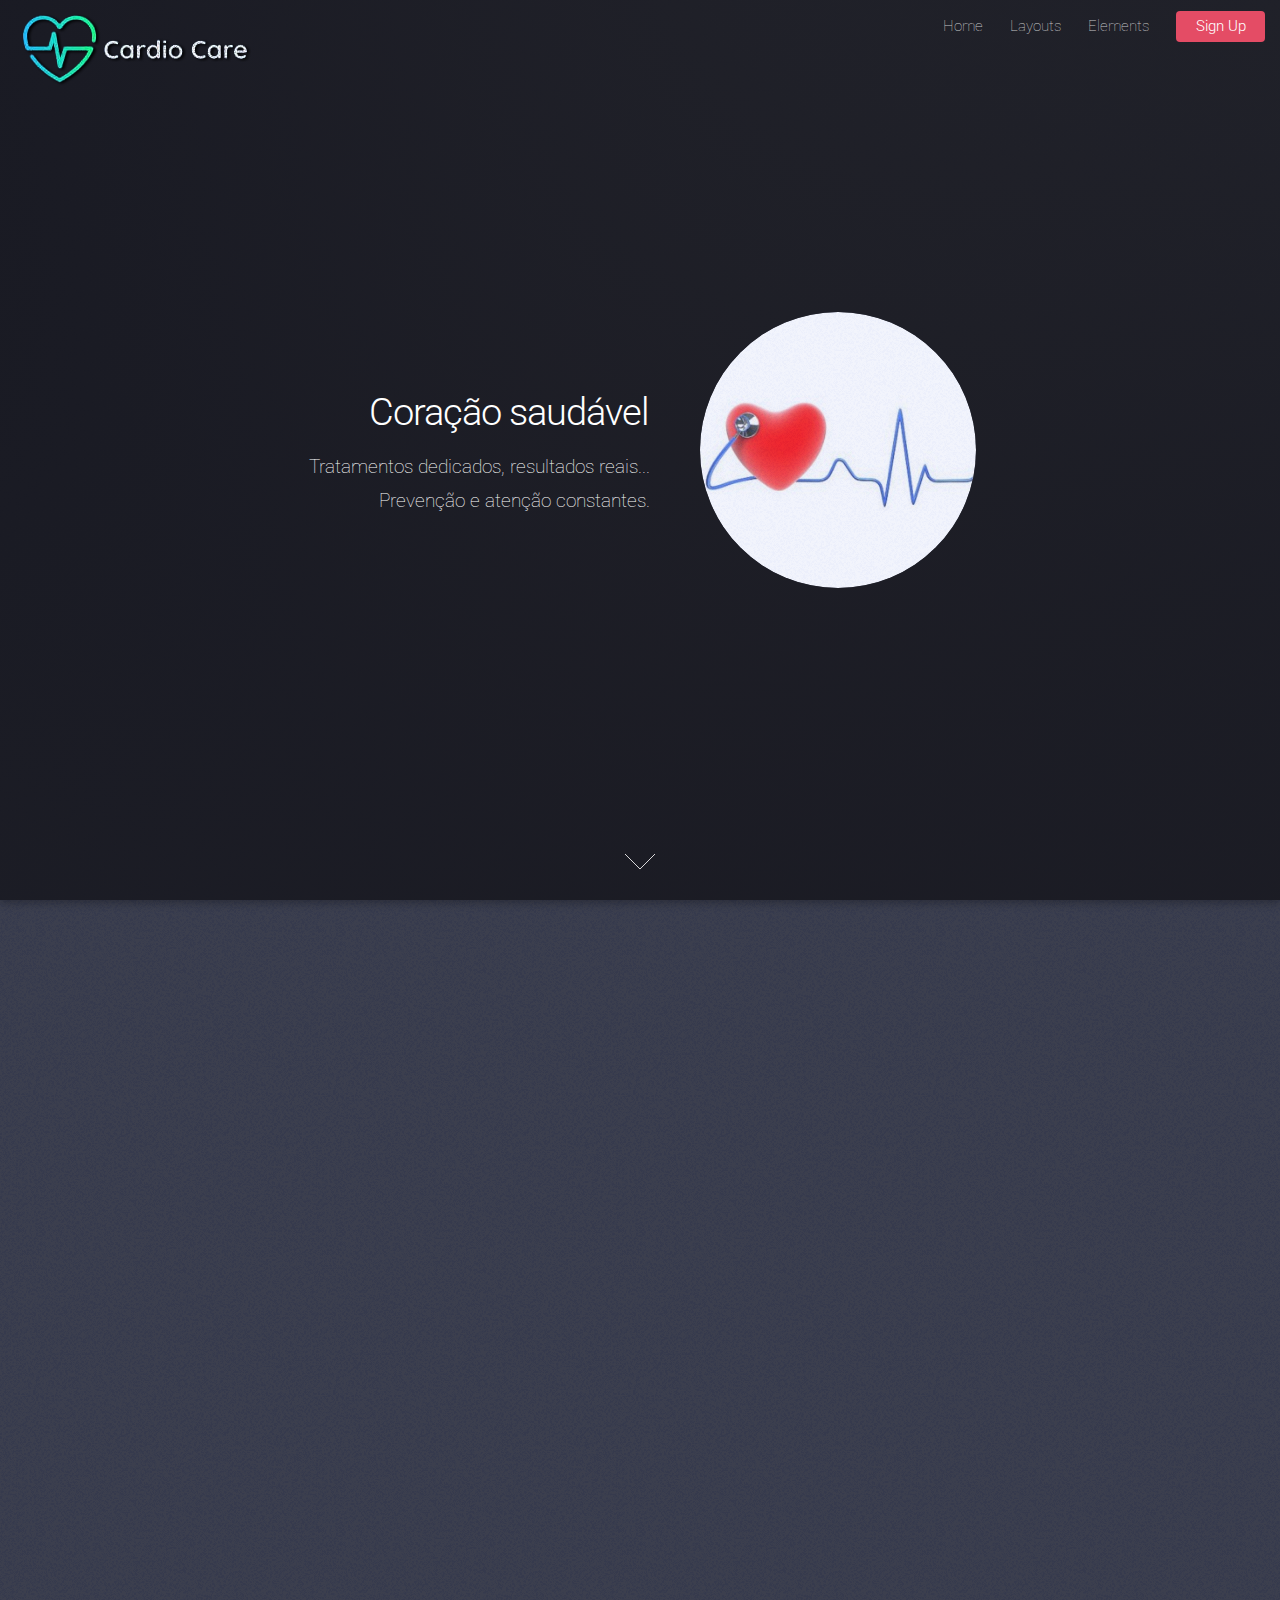
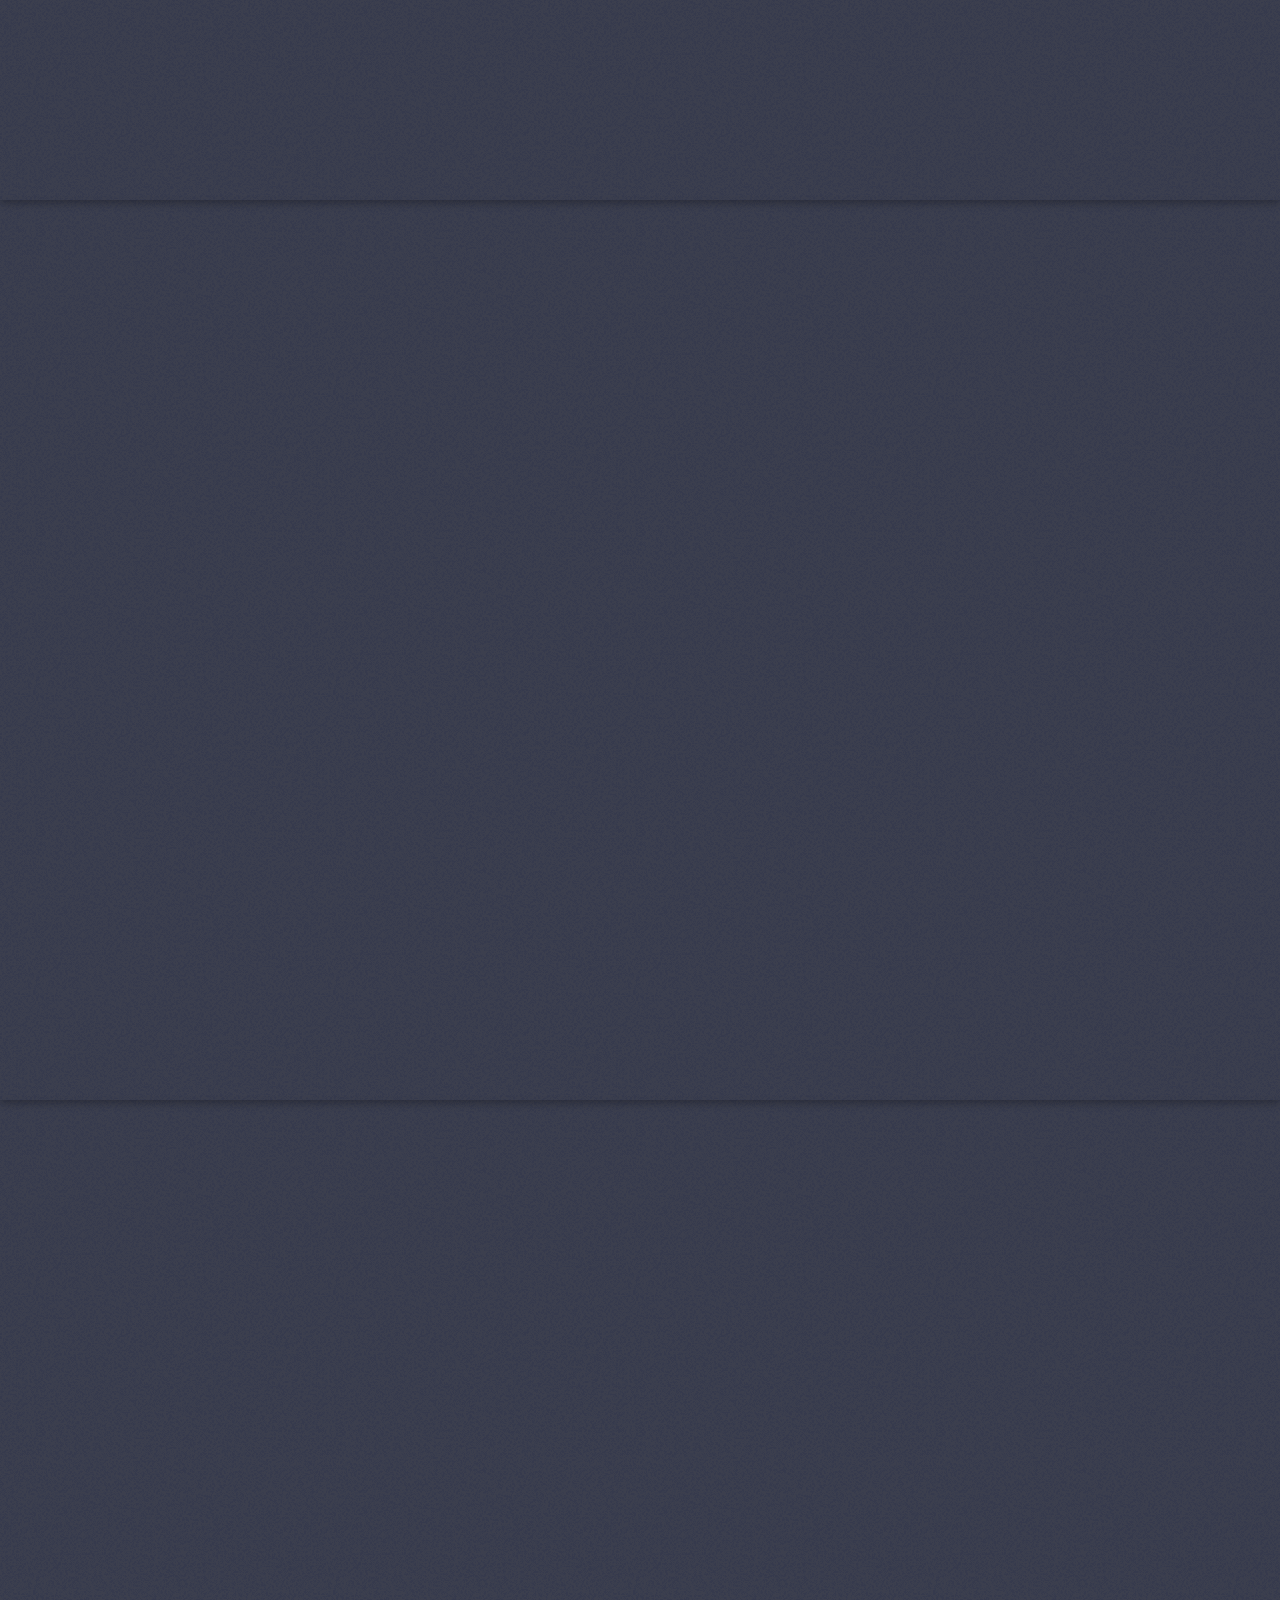
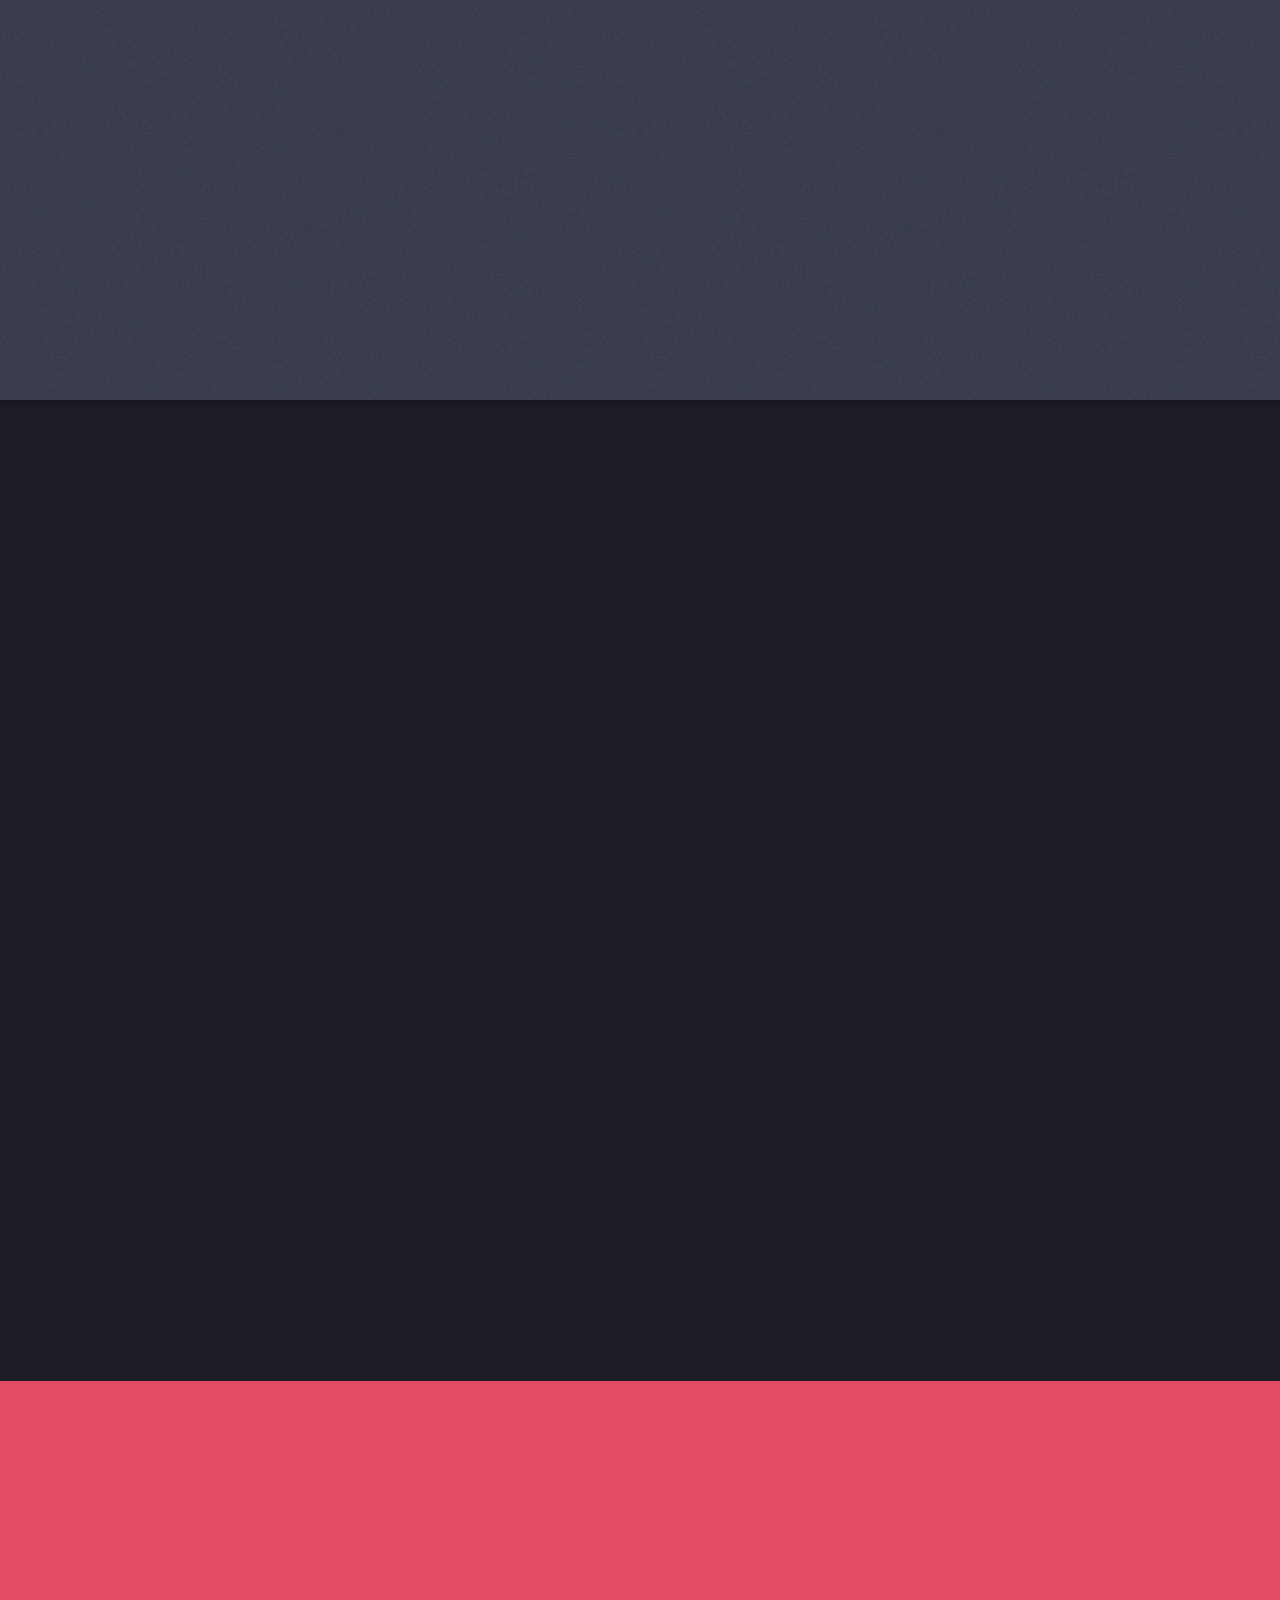
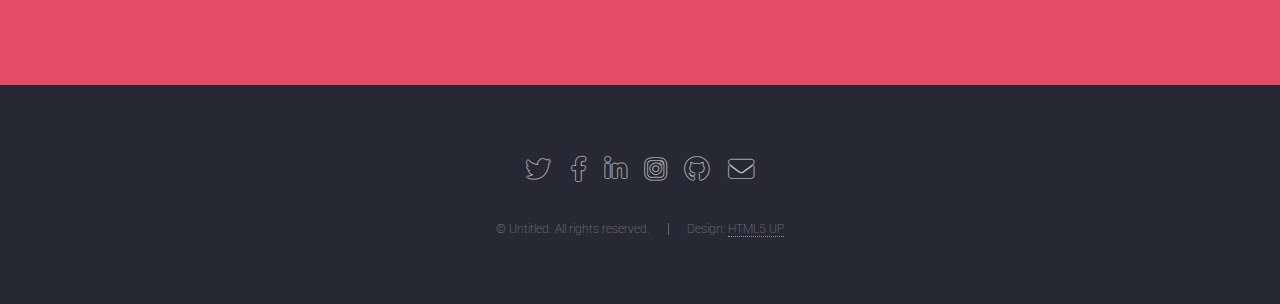
==== pipoca/index.html @ 7efbe239 "Added information to the website" ====
<!DOCTYPE HTML>
<!--
	Landed by HTML5 UP
	html5up.net | @ajlkn
	Free for personal and commercial use under the CCA 3.0 license (html5up.net/license)
-->
<html>
	<head>
		<title>Landed by HTML5 UP</title>
		<meta charset="utf-8" />
		<meta name="viewport" content="width=device-width, initial-scale=1, user-scalable=no" />
		<link rel="stylesheet" href="assets/css/main.css" />
		<noscript><link rel="stylesheet" href="assets/css/noscript.css" /></noscript>
	</head>
	<body class="is-preload landing">
		<div id="page-wrapper">

			<!-- Header -->
				<header id="header">
					<h1>
						<a href="index.html">
							<img class="logo-img" src="./images/logo_cardio_care_2-removebg-preview.png" alt="logo">
						</a>
					</h1>
					
					<nav id="nav">
						<ul>
							<li><a href="index.html">Home</a></li>
							<li>
								<a href="#">Layouts</a>
								<ul>
									<li><a href="left-sidebar.html">Left Sidebar</a></li>
									<li><a href="right-sidebar.html">Right Sidebar</a></li>
									<li><a href="no-sidebar.html">No Sidebar</a></li>
									<li>
										<a href="#">Submenu</a>
										<ul>
											<li><a href="#">Option 1</a></li>
											<li><a href="#">Option 2</a></li>
											<li><a href="#">Option 3</a></li>
											<li><a href="#">Option 4</a></li>
										</ul>
									</li>
								</ul>
							</li>
							<li><a href="elements.html">Elements</a></li>
							<li><a href="#" class="button primary">Sign Up</a></li>
						</ul>
					</nav>
				</header>

			<!-- Banner -->
				<section id="banner">
					<div class="content">
						<header>
							<h2>Coração saudável</h2>
							<p>Tratamentos dedicados, resultados reais...<br />
								Prevenção e atenção constantes.</p>
						</header>
						<span class="image"><img src="images/coracao.jpg" alt="coração" /></span>
					</div>
					<a href="#one" class="goto-next scrolly">Next</a>
				</section>

			<!-- One -->
				<section id="one" class="spotlight style1 bottom">
					<span class="image fit main"><img src="images/medicina.jpg" alt="medicina"/></span>
					<div class="content">
						<div class="container">
							<div class="row">
								<div class="col-4 col-12-medium">
									<header>
										<h2>Doenças cardiovasculares</h2>
										<!-- <p>Nascetur eu nibh vestibulum amet gravida nascetur praesent</p> -->
									</header>
								</div>
								<div class="col-4 col-12-medium">
									<p>As doenças cardiovasculares podem afetar o coração e os vasos sanguíneos, sendo responsáveis por 1/3 de todos os óbitos do mundo. Além do grande número de mortes na população, elas também são responsáveis pelas morbidades, ou seja, as consequências que afetam os portadores das doenças, como:</p>
								</div>
								<div class="col-4 col-12-medium">
									<p>Doença coronariana: doenças dos vasos sanguíneos que irrigam o coração (artérias coronárias), determinando, por exemplo, o infarto, que é a obstrução de um desses vasos.
									Doenças cerebrovasculares: doenças dos vasos sanguíneos que irrigam o cérebro e que podem determinar os “AVCs”, ou seja, os acidentes vasculares cerebrais.
									</p>
								</div>
							</div>
						</div>
					</div>
					<a href="#two" class="goto-next scrolly">Next</a>
				</section>

			<!-- Two -->
				<section id="two" class="spotlight style2 right">
					<span class="image fit main"><img src="images/cuidados-medicos.jpg" alt="" /></span>
					<div class="content">
						<header>
							<h2>fatores de risco</h2>
							<p>Os fatores de risco cardiovasculares são aqueles que aumentam a probabilidade da ocorrência da doença, em determinado período de tempo, como :</p>
						</header>
						<p>Idade acima 70 anos;
							Hipertensão arterial;
							Colesterol elevado;
							Tabagismo;
							Diabetes;
							Sedentarismo;
							Obesidade;
							História familiar de doença cardíaca;
							Fatores psicossociais.
							</p>
						<ul class="actions">
							<li><a href="#" class="button">Learn More</a></li>
						</ul>
					</div>
					<a href="#three" class="goto-next scrolly">Next</a>
				</section>

			<!-- Three -->
				<section id="three" class="spotlight style3 left">
					<span class="image fit main bottom"><img src="images/equilibrio.jpg" alt="" /></span>
					<div class="content">
						<header>
							<h2>Prevenção</h2>
							<p>Mudanças de estilo de vida e aderência a bons hábitos</p>
						</header>
						<p>Alimentação saudáve e estilo de vida ativo, segundo a Organização Mundial de Saúde, recomenda-se de 150 a 300 minutos de atividades de moderada intensidade por semana  ou 75 minutos de atividades de alta intensidade por semana, como caminhadas aceleradas, corrida, natação, musculação entre outros.</p>
						<ul class="actions">
							<li><a href="#" class="button">Learn More</a></li>
						</ul>
					</div>
					<a href="#four" class="goto-next scrolly">Next</a>
				</section>

			<!-- Four -->
				<section id="four" class="wrapper style1 special fade-up">
					<div class="container">
						<header class="major">
							<h2>5 Doenças cardíacas que mais afetam o Brasil</h2>
							<p>No dia 29 de setembro é celebrado o Dia Mundial do Coração, data criada para lembrar a sociedade sobre a importância do cuidado com a saúde do coração. </p>
						</header>
						<div class="box alt">
							<div class="row gtr-uniform">
								<section class="col-4 col-6-medium col-12-xsmall">
									<span class="icon solid alt major fa-chart-area"></span>
									<h3>Ipsum sed commodo</h3>
									<p>Feugiat accumsan lorem eu ac lorem amet accumsan donec. Blandit orci porttitor.</p>
								</section>
								<section class="col-4 col-6-medium col-12-xsmall">
									<span class="icon solid alt major fa-comment"></span>
									<h3>Eleifend lorem ornare</h3>
									<p>Feugiat accumsan lorem eu ac lorem amet accumsan donec. Blandit orci porttitor.</p>
								</section>
								<section class="col-4 col-6-medium col-12-xsmall">
									<span class="icon solid alt major fa-flask"></span>
									<h3>Cubilia cep lobortis</h3>
									<p>Feugiat accumsan lorem eu ac lorem amet accumsan donec. Blandit orci porttitor.</p>
								</section>
								<section class="col-4 col-6-medium col-12-xsmall">
									<span class="icon solid alt major fa-paper-plane"></span>
									<h3>Non semper interdum</h3>
									<p>Feugiat accumsan lorem eu ac lorem amet accumsan donec. Blandit orci porttitor.</p>
								</section>
								<section class="col-4 col-6-medium col-12-xsmall">
									<span class="icon solid alt major fa-file"></span>
									<h3>Odio laoreet accumsan</h3>
									<p>Feugiat accumsan lorem eu ac lorem amet accumsan donec. Blandit orci porttitor.</p>
								</section>
								<section class="col-4 col-6-medium col-12-xsmall">
									<span class="icon solid alt major fa-lock"></span>
									<h3>Massa arcu accumsan</h3>
									<p>Feugiat accumsan lorem eu ac lorem amet accumsan donec. Blandit orci porttitor.</p>
								</section>
							</div>
						</div>
						<footer class="major">
							<ul class="actions special">
								<li><a href="#" class="button">Magna sed feugiat</a></li>
							</ul>
						</footer>
					</div>
				</section>

			<!-- Five -->
				<section id="five" class="wrapper style2 special fade">
					<div class="container">
						<header>
							<h2>Magna faucibus lorem diam</h2>
							<p>Ante metus praesent faucibus ante integer id accumsan eleifend</p>
						</header>
						<form method="post" action="#" class="cta">
							<div class="row gtr-uniform gtr-50">
								<div class="col-8 col-12-xsmall"><input type="email" name="email" id="email" placeholder="Your Email Address" /></div>
								<div class="col-4 col-12-xsmall"><input type="submit" value="Get Started" class="fit primary" /></div>
							</div>
						</form>
					</div>
				</section>

			<!-- Footer -->
				<footer id="footer">
					<ul class="icons">
						<li><a href="#" class="icon brands alt fa-twitter"><span class="label">Twitter</span></a></li>
						<li><a href="#" class="icon brands alt fa-facebook-f"><span class="label">Facebook</span></a></li>
						<li><a href="#" class="icon brands alt fa-linkedin-in"><span class="label">LinkedIn</span></a></li>
						<li><a href="#" class="icon brands alt fa-instagram"><span class="label">Instagram</span></a></li>
						<li><a href="#" class="icon brands alt fa-github"><span class="label">GitHub</span></a></li>
						<li><a href="#" class="icon solid alt fa-envelope"><span class="label">Email</span></a></li>
					</ul>
					<ul class="copyright">
						<li>&copy; Untitled. All rights reserved.</li><li>Design: <a href="http://html5up.net">HTML5 UP</a></li>
					</ul>
				</footer>

		</div>

		<!-- Scripts -->
			<script src="assets/js/jquery.min.js"></script>
			<script src="assets/js/jquery.scrolly.min.js"></script>
			<script src="assets/js/jquery.dropotron.min.js"></script>
			<script src="assets/js/jquery.scrollex.min.js"></script>
			<script src="assets/js/browser.min.js"></script>
			<script src="assets/js/breakpoints.min.js"></script>
			<script src="assets/js/util.js"></script>
			<script src="assets/js/main.js"></script>

	</body>
</html>
---- pipoca/assets/css/main.css ----
@import url("fontawesome-all.min.css");
@import url("https://fonts.googleapis.com/css?family=Roboto:100,300,100italic,300italic");

/*
	Landed by HTML5 UP
	html5up.net | @ajlkn
	Free for personal and commercial use under the CCA 3.0 license (html5up.net/license)
*/

html, body, div, span, applet, object,
iframe, h1, h2, h3, h4, h5, h6, p, blockquote,
pre, a, abbr, acronym, address, big, cite,
code, del, dfn, em, img, ins, kbd, q, s, samp,
small, strike, strong, sub, sup, tt, var, b,
u, i, center, dl, dt, dd, ol, ul, li, fieldset,
form, label, legend, table, caption, tbody,
tfoot, thead, tr, th, td, article, aside,
canvas, details, embed, figure, figcaption,
footer, header, hgroup, menu, nav, output, ruby,
section, summary, time, mark, audio, video {
	margin: 0;
	padding: 0;
	border: 0;
	font-size: 100%;
	font: inherit;
	vertical-align: baseline;}

article, aside, details, figcaption, figure,
footer, header, hgroup, menu, nav, section {
	display: block;}

body {
	line-height: 1;
}

ol, ul {
	list-style: none;
}

blockquote, q {
	quotes: none;
}

	blockquote:before, blockquote:after, q:before, q:after {
		content: '';
		content: none;
	}

table {
	border-collapse: collapse;
	border-spacing: 0;
}

body {
	-webkit-text-size-adjust: none;
}

mark {
	background-color: transparent;
	color: inherit;
}

input::-moz-focus-inner {
	border: 0;
	padding: 0;
}

input, select, textarea {
	-moz-appearance: none;
	-webkit-appearance: none;
	-ms-appearance: none;
	appearance: none;
}

/* Basic */

	html {
		box-sizing: border-box;
	}

	*, *:before, *:after {
		box-sizing: inherit;
	}

	html, body {
		background: #1c1d26;
	}

	body.is-preload *, body.is-preload *:before, body.is-preload *:after {
		-moz-animation: none !important;
		-webkit-animation: none !important;
		-ms-animation: none !important;
		animation: none !important;
		-moz-transition: none !important;
		-webkit-transition: none !important;
		-ms-transition: none !important;
		transition: none !important;
	}

	body, input, select, textarea {
		color: rgba(255, 255, 255, 0.75);
		font-family: "Roboto", Helvetica, sans-serif;
		font-size: 15pt;
		font-weight: 100;
		line-height: 1.75em;
	}

	a {
		-moz-transition: border-color 0.2s ease-in-out, color 0.2s ease-in-out;
		-webkit-transition: border-color 0.2s ease-in-out, color 0.2s ease-in-out;
		-ms-transition: border-color 0.2s ease-in-out, color 0.2s ease-in-out;
		transition: border-color 0.2s ease-in-out, color 0.2s ease-in-out;
		border-bottom: dotted 1px;
		color: #e44c65;
		text-decoration: none;
	}

		a:hover {
			color: #e44c65 !important;
			border-bottom-color: transparent;
		}

	strong, b {
		color: #ffffff;
		font-weight: 300;
	}

	em, i {
		font-style: italic;
	}

	p {
		margin: 0 0 2em 0;
	}

	h1, h2, h3, h4, h5, h6 {
		color: #ffffff;
		font-weight: 300;
		line-height: 1em;
		margin: 0 0 1em 0;
	}

		h1 a, h2 a, h3 a, h4 a, h5 a, h6 a {
			color: inherit;
			border: 0;
		}

	h2 {
		font-size: 2em;
		line-height: 1.5em;
		letter-spacing: -0.025em;
	}

	h3 {
		font-size: 1.35em;
		line-height: 1.5em;
	}

	h4 {
		font-size: 1.1em;
		line-height: 1.5em;
	}

	h5 {
		font-size: 0.9em;
		line-height: 1.5em;
	}

	h6 {
		font-size: 0.7em;
		line-height: 1.5em;
	}

	sub {
		font-size: 0.8em;
		position: relative;
		top: 0.5em;
	}

	sup {
		font-size: 0.8em;
		position: relative;
		top: -0.5em;
	}

	hr {
		border: 0;
		border-bottom: solid 1px rgba(255, 255, 255, 0.3);
		margin: 3em 0;
	}

		hr.major {
			margin: 4em 0;
		}

	blockquote {
		border-left: solid 4px rgba(255, 255, 255, 0.3);
		font-style: italic;
		margin: 0 0 2em 0;
		padding: 0.5em 0 0.5em 2em;
	}

	code {
		background: rgba(255, 255, 255, 0.075);
		border-radius: 4px;
		font-family: "Courier New", monospace;
		font-size: 0.9em;
		margin: 0 0.25em;
		padding: 0.25em 0.65em;
	}

	pre {
		-webkit-overflow-scrolling: touch;
		font-family: "Courier New", monospace;
		font-size: 0.9em;
		margin: 0 0 2em 0;
	}

		pre code {
			display: block;
			line-height: 1.75em;
			padding: 1em 1.5em;
			overflow-x: auto;
		}

	.align-left {
		text-align: left;
	}

	.align-center {
		text-align: center;
	}

	.align-right {
		text-align: right;
	}

/* Loader */

	@-moz-keyframes spinner-show {
		0% {
			opacity: 0;
		}

		100% {
			opacity: 1;
		}
	}

	@-webkit-keyframes spinner-show {
		0% {
			opacity: 0;
		}

		100% {
			opacity: 1;
		}
	}

	@-ms-keyframes spinner-show {
		0% {
			opacity: 0;
		}

		100% {
			opacity: 1;
		}
	}

	@keyframes spinner-show {
		0% {
			opacity: 0;
		}

		100% {
			opacity: 1;
		}
	}

	@-moz-keyframes spinner-hide {
		0% {
			color: rgba(255, 255, 255, 0.15);
			z-index: 100001;
			-moz-transform: scale(1) rotate(0deg);
			-webkit-transform: scale(1) rotate(0deg);
			-ms-transform: scale(1) rotate(0deg);
			transform: scale(1) rotate(0deg);
		}

		99% {
			color: #1c1d26;
			z-index: 100001;
			-moz-transform: scale(0.5) rotate(360deg);
			-webkit-transform: scale(0.5) rotate(360deg);
			-ms-transform: scale(0.5) rotate(360deg);
			transform: scale(0.5) rotate(360deg);
		}

		100% {
			color: #1c1d26;
			z-index: -1;
			-moz-transform: scale(0.5) rotate(360deg);
			-webkit-transform: scale(0.5) rotate(360deg);
			-ms-transform: scale(0.5) rotate(360deg);
			transform: scale(0.5) rotate(360deg);
		}
	}

	@-webkit-keyframes spinner-hide {
		0% {
			color: rgba(255, 255, 255, 0.15);
			z-index: 100001;
			-moz-transform: scale(1) rotate(0deg);
			-webkit-transform: scale(1) rotate(0deg);
			-ms-transform: scale(1) rotate(0deg);
			transform: scale(1) rotate(0deg);
		}

		99% {
			color: #1c1d26;
			z-index: 100001;
			-moz-transform: scale(0.5) rotate(360deg);
			-webkit-transform: scale(0.5) rotate(360deg);
			-ms-transform: scale(0.5) rotate(360deg);
			transform: scale(0.5) rotate(360deg);
		}

		100% {
			color: #1c1d26;
			z-index: -1;
			-moz-transform: scale(0.5) rotate(360deg);
			-webkit-transform: scale(0.5) rotate(360deg);
			-ms-transform: scale(0.5) rotate(360deg);
			transform: scale(0.5) rotate(360deg);
		}
	}

	@-ms-keyframes spinner-hide {
		0% {
			color: rgba(255, 255, 255, 0.15);
			z-index: 100001;
			-moz-transform: scale(1) rotate(0deg);
			-webkit-transform: scale(1) rotate(0deg);
			-ms-transform: scale(1) rotate(0deg);
			transform: scale(1) rotate(0deg);
		}

		99% {
			color: #1c1d26;
			z-index: 100001;
			-moz-transform: scale(0.5) rotate(360deg);
			-webkit-transform: scale(0.5) rotate(360deg);
			-ms-transform: scale(0.5) rotate(360deg);
			transform: scale(0.5) rotate(360deg);
		}

		100% {
			color: #1c1d26;
			z-index: -1;
			-moz-transform: scale(0.5) rotate(360deg);
			-webkit-transform: scale(0.5) rotate(360deg);
			-ms-transform: scale(0.5) rotate(360deg);
			transform: scale(0.5) rotate(360deg);
		}
	}

	@keyframes spinner-hide {
		0% {
			color: rgba(255, 255, 255, 0.15);
			z-index: 100001;
			-moz-transform: scale(1) rotate(0deg);
			-webkit-transform: scale(1) rotate(0deg);
			-ms-transform: scale(1) rotate(0deg);
			transform: scale(1) rotate(0deg);
		}

		99% {
			color: #1c1d26;
			z-index: 100001;
			-moz-transform: scale(0.5) rotate(360deg);
			-webkit-transform: scale(0.5) rotate(360deg);
			-ms-transform: scale(0.5) rotate(360deg);
			transform: scale(0.5) rotate(360deg);
		}

		100% {
			color: #1c1d26;
			z-index: -1;
			-moz-transform: scale(0.5) rotate(360deg);
			-webkit-transform: scale(0.5) rotate(360deg);
			-ms-transform: scale(0.5) rotate(360deg);
			transform: scale(0.5) rotate(360deg);
		}
	}

	@-moz-keyframes spinner-rotate {
		0% {
			-moz-transform: scale(1) rotate(0deg);
			-webkit-transform: scale(1) rotate(0deg);
			-ms-transform: scale(1) rotate(0deg);
			transform: scale(1) rotate(0deg);
		}

		100% {
			-moz-transform: scale(1) rotate(360deg);
			-webkit-transform: scale(1) rotate(360deg);
			-ms-transform: scale(1) rotate(360deg);
			transform: scale(1) rotate(360deg);
		}
	}

	@-webkit-keyframes spinner-rotate {
		0% {
			-moz-transform: scale(1) rotate(0deg);
			-webkit-transform: scale(1) rotate(0deg);
			-ms-transform: scale(1) rotate(0deg);
			transform: scale(1) rotate(0deg);
		}

		100% {
			-moz-transform: scale(1) rotate(360deg);
			-webkit-transform: scale(1) rotate(360deg);
			-ms-transform: scale(1) rotate(360deg);
			transform: scale(1) rotate(360deg);
		}
	}

	@-ms-keyframes spinner-rotate {
		0% {
			-moz-transform: scale(1) rotate(0deg);
			-webkit-transform: scale(1) rotate(0deg);
			-ms-transform: scale(1) rotate(0deg);
			transform: scale(1) rotate(0deg);
		}

		100% {
			-moz-transform: scale(1) rotate(360deg);
			-webkit-transform: scale(1) rotate(360deg);
			-ms-transform: scale(1) rotate(360deg);
			transform: scale(1) rotate(360deg);
		}
	}

	@keyframes spinner-rotate {
		0% {
			-moz-transform: scale(1) rotate(0deg);
			-webkit-transform: scale(1) rotate(0deg);
			-ms-transform: scale(1) rotate(0deg);
			transform: scale(1) rotate(0deg);
		}

		100% {
			-moz-transform: scale(1) rotate(360deg);
			-webkit-transform: scale(1) rotate(360deg);
			-ms-transform: scale(1) rotate(360deg);
			transform: scale(1) rotate(360deg);
		}
	}

	@-moz-keyframes overlay-hide {
		0% {
			opacity: 1;
			z-index: 100000;
		}

		15% {
			opacity: 1;
			z-index: 100000;
		}

		99% {
			opacity: 0;
			z-index: 100000;
		}

		100% {
			opacity: 0;
			z-index: -1;
		}
	}

	@-webkit-keyframes overlay-hide {
		0% {
			opacity: 1;
			z-index: 100000;
		}

		15% {
			opacity: 1;
			z-index: 100000;
		}

		99% {
			opacity: 0;
			z-index: 100000;
		}

		100% {
			opacity: 0;
			z-index: -1;
		}
	}

	@-ms-keyframes overlay-hide {
		0% {
			opacity: 1;
			z-index: 100000;
		}

		15% {
			opacity: 1;
			z-index: 100000;
		}

		99% {
			opacity: 0;
			z-index: 100000;
		}

		100% {
			opacity: 0;
			z-index: -1;
		}
	}

	@keyframes overlay-hide {
		0% {
			opacity: 1;
			z-index: 100000;
		}

		15% {
			opacity: 1;
			z-index: 100000;
		}

		99% {
			opacity: 0;
			z-index: 100000;
		}

		100% {
			opacity: 0;
			z-index: -1;
		}
	}

	body.landing {
		text-decoration: none;
	}

		body.landing:before {
			-moz-osx-font-smoothing: grayscale;
			-webkit-font-smoothing: antialiased;
			display: inline-block;
			font-style: normal;
			font-variant: normal;
			text-rendering: auto;
			line-height: 1;
			text-transform: none !important;
			font-family: 'Font Awesome 5 Free';
			font-weight: 900;
		}

		body.landing:before {
			-moz-animation: spinner-show 1.5s 1 0.25s ease forwards, spinner-hide 0.25s ease-in-out forwards !important;
			-webkit-animation: spinner-show 1.5s 1 0.25s ease forwards, spinner-hide 0.25s ease-in-out forwards !important;
			-ms-animation: spinner-show 1.5s 1 0.25s ease forwards, spinner-hide 0.25s ease-in-out forwards !important;
			animation: spinner-show 1.5s 1 0.25s ease forwards, spinner-hide 0.25s ease-in-out forwards !important;
			-moz-transform-origin: 50% 50%;
			-webkit-transform-origin: 50% 50%;
			-ms-transform-origin: 50% 50%;
			transform-origin: 50% 50%;
			color: rgba(255, 255, 255, 0.15);
			content: '\f1ce';
			cursor: default;
			display: block;
			font-size: 2em;
			height: 2em;
			left: 50%;
			line-height: 2em;
			margin: -1em 0 0 -1em;
			opacity: 0;
			position: fixed;
			text-align: center;
			top: 50%;
			width: 2em;
			z-index: -1;
		}

		body.landing:after {
			-moz-animation: overlay-hide 1.5s ease-in forwards !important;
			-webkit-animation: overlay-hide 1.5s ease-in forwards !important;
			-ms-animation: overlay-hide 1.5s ease-in forwards !important;
			animation: overlay-hide 1.5s ease-in forwards !important;
			background: #1c1d26;
			content: '';
			display: block;
			height: 100%;
			left: 0;
			opacity: 0;
			position: fixed;
			top: 0;
			width: 100%;
			z-index: -1;
		}

		body.landing.is-preload:before {
			-moz-animation: spinner-show 1.5s 1 0.25s ease forwards, spinner-rotate 0.75s infinite linear !important;
			-webkit-animation: spinner-show 1.5s 1 0.25s ease forwards, spinner-rotate 0.75s infinite linear !important;
			-ms-animation: spinner-show 1.5s 1 0.25s ease forwards, spinner-rotate 0.75s infinite linear !important;
			animation: spinner-show 1.5s 1 0.25s ease forwards, spinner-rotate 0.75s infinite linear !important;
			z-index: 100001;
		}

		body.landing.is-preload:after {
			-moz-animation: none !important;
			-webkit-animation: none !important;
			-ms-animation: none !important;
			animation: none !important;
			opacity: 1;
			z-index: 100000;
		}

	@media (-webkit-min-device-pixel-ratio: 2) {

		body.landing:before {
			line-height: 2.025em;
		}

	}

/* Container */

	.container {
		margin: 0 auto;
		max-width: calc(100% - 4em);
		width: 70em;
	}

		.container.xsmall {
			width: 17.5em;
		}

		.container.small {
			width: 35em;
		}

		.container.medium {
			width: 52.5em;
		}

		.container.large {
			width: 87.5em;
		}

		.container.xlarge {
			width: 105em;
		}

		.container.max {
			width: 100%;
		}

		@media screen and (max-width: 1280px) {

			.container {
				width: 90%;
				max-width: 100%;
			}

		}

		@media screen and (max-width: 980px) {

			.container {
				width: 100% !important;
			}

		}

/* Row */

	.row {
		display: flex;
		flex-wrap: wrap;
		box-sizing: border-box;
		align-items: stretch;
	}

		.row > * {
			box-sizing: border-box;
		}

		.row.gtr-uniform > * > :last-child {
			margin-bottom: 0;
		}

		.row.aln-left {
			justify-content: flex-start;
		}

		.row.aln-center {
			justify-content: center;
		}

		.row.aln-right {
			justify-content: flex-end;
		}

		.row.aln-top {
			align-items: flex-start;
		}

		.row.aln-middle {
			align-items: center;
		}

		.row.aln-bottom {
			align-items: flex-end;
		}

		.row > .imp {
			order: -1;
		}

		.row > .col-1 {
			width: 8.33333%;
		}

		.row > .off-1 {
			margin-left: 8.33333%;
		}

		.row > .col-2 {
			width: 16.66667%;
		}

		.row > .off-2 {
			margin-left: 16.66667%;
		}

		.row > .col-3 {
			width: 25%;
		}

		.row > .off-3 {
			margin-left: 25%;
		}

		.row > .col-4 {
			width: 33.33333%;
		}

		.row > .off-4 {
			margin-left: 33.33333%;
		}

		.row > .col-5 {
			width: 41.66667%;
		}

		.row > .off-5 {
			margin-left: 41.66667%;
		}

		.row > .col-6 {
			width: 50%;
		}

		.row > .off-6 {
			margin-left: 50%;
		}

		.row > .col-7 {
			width: 58.33333%;
		}

		.row > .off-7 {
			margin-left: 58.33333%;
		}

		.row > .col-8 {
			width: 66.66667%;
		}

		.row > .off-8 {
			margin-left: 66.66667%;
		}

		.row > .col-9 {
			width: 75%;
		}

		.row > .off-9 {
			margin-left: 75%;
		}

		.row > .col-10 {
			width: 83.33333%;
		}

		.row > .off-10 {
			margin-left: 83.33333%;
		}

		.row > .col-11 {
			width: 91.66667%;
		}

		.row > .off-11 {
			margin-left: 91.66667%;
		}

		.row > .col-12 {
			width: 100%;
		}

		.row > .off-12 {
			margin-left: 100%;
		}

		.row.gtr-0 {
			margin-top: 0;
			margin-left: 0em;
		}

			.row.gtr-0 > * {
				padding: 0 0 0 0em;
			}

			.row.gtr-0.gtr-uniform {
				margin-top: 0em;
			}

				.row.gtr-0.gtr-uniform > * {
					padding-top: 0em;
				}

		.row.gtr-25 {
			margin-top: 0;
			margin-left: -0.625em;
		}

			.row.gtr-25 > * {
				padding: 0 0 0 0.625em;
			}

			.row.gtr-25.gtr-uniform {
				margin-top: -0.625em;
			}

				.row.gtr-25.gtr-uniform > * {
					padding-top: 0.625em;
				}

		.row.gtr-50 {
			margin-top: 0;
			margin-left: -1.25em;
		}

			.row.gtr-50 > * {
				padding: 0 0 0 1.25em;
			}

			.row.gtr-50.gtr-uniform {
				margin-top: -1.25em;
			}

				.row.gtr-50.gtr-uniform > * {
					padding-top: 1.25em;
				}

		.row {
			margin-top: 0;
			margin-left: -2.5em;
		}

			.row > * {
				padding: 0 0 0 2.5em;
			}

			.row.gtr-uniform {
				margin-top: -2.5em;
			}

				.row.gtr-uniform > * {
					padding-top: 2.5em;
				}

		.row.gtr-150 {
			margin-top: 0;
			margin-left: -3.75em;
		}

			.row.gtr-150 > * {
				padding: 0 0 0 3.75em;
			}

			.row.gtr-150.gtr-uniform {
				margin-top: -3.75em;
			}

				.row.gtr-150.gtr-uniform > * {
					padding-top: 3.75em;
				}

		.row.gtr-200 {
			margin-top: 0;
			margin-left: -5em;
		}

			.row.gtr-200 > * {
				padding: 0 0 0 5em;
			}

			.row.gtr-200.gtr-uniform {
				margin-top: -5em;
			}

				.row.gtr-200.gtr-uniform > * {
					padding-top: 5em;
				}

		@media screen and (max-width: 1680px) {

			.row {
				display: flex;
				flex-wrap: wrap;
				box-sizing: border-box;
				align-items: stretch;
			}

				.row > * {
					box-sizing: border-box;
				}

				.row.gtr-uniform > * > :last-child {
					margin-bottom: 0;
				}

				.row.aln-left {
					justify-content: flex-start;
				}

				.row.aln-center {
					justify-content: center;
				}

				.row.aln-right {
					justify-content: flex-end;
				}

				.row.aln-top {
					align-items: flex-start;
				}

				.row.aln-middle {
					align-items: center;
				}

				.row.aln-bottom {
					align-items: flex-end;
				}

				.row > .imp-xlarge {
					order: -1;
				}

				.row > .col-1-xlarge {
					width: 8.33333%;
				}

				.row > .off-1-xlarge {
					margin-left: 8.33333%;
				}

				.row > .col-2-xlarge {
					width: 16.66667%;
				}

				.row > .off-2-xlarge {
					margin-left: 16.66667%;
				}

				.row > .col-3-xlarge {
					width: 25%;
				}

				.row > .off-3-xlarge {
					margin-left: 25%;
				}

				.row > .col-4-xlarge {
					width: 33.33333%;
				}

				.row > .off-4-xlarge {
					margin-left: 33.33333%;
				}

				.row > .col-5-xlarge {
					width: 41.66667%;
				}

				.row > .off-5-xlarge {
					margin-left: 41.66667%;
				}

				.row > .col-6-xlarge {
					width: 50%;
				}

				.row > .off-6-xlarge {
					margin-left: 50%;
				}

				.row > .col-7-xlarge {
					width: 58.33333%;
				}

				.row > .off-7-xlarge {
					margin-left: 58.33333%;
				}

				.row > .col-8-xlarge {
					width: 66.66667%;
				}

				.row > .off-8-xlarge {
					margin-left: 66.66667%;
				}

				.row > .col-9-xlarge {
					width: 75%;
				}

				.row > .off-9-xlarge {
					margin-left: 75%;
				}

				.row > .col-10-xlarge {
					width: 83.33333%;
				}

				.row > .off-10-xlarge {
					margin-left: 83.33333%;
				}

				.row > .col-11-xlarge {
					width: 91.66667%;
				}

				.row > .off-11-xlarge {
					margin-left: 91.66667%;
				}

				.row > .col-12-xlarge {
					width: 100%;
				}

				.row > .off-12-xlarge {
					margin-left: 100%;
				}

				.row.gtr-0 {
					margin-top: 0;
					margin-left: 0em;
				}

					.row.gtr-0 > * {
						padding: 0 0 0 0em;
					}

					.row.gtr-0.gtr-uniform {
						margin-top: 0em;
					}

						.row.gtr-0.gtr-uniform > * {
							padding-top: 0em;
						}

				.row.gtr-25 {
					margin-top: 0;
					margin-left: -0.625em;
				}

					.row.gtr-25 > * {
						padding: 0 0 0 0.625em;
					}

					.row.gtr-25.gtr-uniform {
						margin-top: -0.625em;
					}

						.row.gtr-25.gtr-uniform > * {
							padding-top: 0.625em;
						}

				.row.gtr-50 {
					margin-top: 0;
					margin-left: -1.25em;
				}

					.row.gtr-50 > * {
						padding: 0 0 0 1.25em;
					}

					.row.gtr-50.gtr-uniform {
						margin-top: -1.25em;
					}

						.row.gtr-50.gtr-uniform > * {
							padding-top: 1.25em;
						}

				.row {
					margin-top: 0;
					margin-left: -2.5em;
				}

					.row > * {
						padding: 0 0 0 2.5em;
					}

					.row.gtr-uniform {
						margin-top: -2.5em;
					}

						.row.gtr-uniform > * {
							padding-top: 2.5em;
						}

				.row.gtr-150 {
					margin-top: 0;
					margin-left: -3.75em;
				}

					.row.gtr-150 > * {
						padding: 0 0 0 3.75em;
					}

					.row.gtr-150.gtr-uniform {
						margin-top: -3.75em;
					}

						.row.gtr-150.gtr-uniform > * {
							padding-top: 3.75em;
						}

				.row.gtr-200 {
					margin-top: 0;
					margin-left: -5em;
				}

					.row.gtr-200 > * {
						padding: 0 0 0 5em;
					}

					.row.gtr-200.gtr-uniform {
						margin-top: -5em;
					}

						.row.gtr-200.gtr-uniform > * {
							padding-top: 5em;
						}

		}

		@media screen and (max-width: 1280px) {

			.row {
				display: flex;
				flex-wrap: wrap;
				box-sizing: border-box;
				align-items: stretch;
			}

				.row > * {
					box-sizing: border-box;
				}

				.row.gtr-uniform > * > :last-child {
					margin-bottom: 0;
				}

				.row.aln-left {
					justify-content: flex-start;
				}

				.row.aln-center {
					justify-content: center;
				}

				.row.aln-right {
					justify-content: flex-end;
				}

				.row.aln-top {
					align-items: flex-start;
				}

				.row.aln-middle {
					align-items: center;
				}

				.row.aln-bottom {
					align-items: flex-end;
				}

				.row > .imp-large {
					order: -1;
				}

				.row > .col-1-large {
					width: 8.33333%;
				}

				.row > .off-1-large {
					margin-left: 8.33333%;
				}

				.row > .col-2-large {
					width: 16.66667%;
				}

				.row > .off-2-large {
					margin-left: 16.66667%;
				}

				.row > .col-3-large {
					width: 25%;
				}

				.row > .off-3-large {
					margin-left: 25%;
				}

				.row > .col-4-large {
					width: 33.33333%;
				}

				.row > .off-4-large {
					margin-left: 33.33333%;
				}

				.row > .col-5-large {
					width: 41.66667%;
				}

				.row > .off-5-large {
					margin-left: 41.66667%;
				}

				.row > .col-6-large {
					width: 50%;
				}

				.row > .off-6-large {
					margin-left: 50%;
				}

				.row > .col-7-large {
					width: 58.33333%;
				}

				.row > .off-7-large {
					margin-left: 58.33333%;
				}

				.row > .col-8-large {
					width: 66.66667%;
				}

				.row > .off-8-large {
					margin-left: 66.66667%;
				}

				.row > .col-9-large {
					width: 75%;
				}

				.row > .off-9-large {
					margin-left: 75%;
				}

				.row > .col-10-large {
					width: 83.33333%;
				}

				.row > .off-10-large {
					margin-left: 83.33333%;
				}

				.row > .col-11-large {
					width: 91.66667%;
				}

				.row > .off-11-large {
					margin-left: 91.66667%;
				}

				.row > .col-12-large {
					width: 100%;
				}

				.row > .off-12-large {
					margin-left: 100%;
				}

				.row.gtr-0 {
					margin-top: 0;
					margin-left: 0em;
				}

					.row.gtr-0 > * {
						padding: 0 0 0 0em;
					}

					.row.gtr-0.gtr-uniform {
						margin-top: 0em;
					}

						.row.gtr-0.gtr-uniform > * {
							padding-top: 0em;
						}

				.row.gtr-25 {
					margin-top: 0;
					margin-left: -0.625em;
				}

					.row.gtr-25 > * {
						padding: 0 0 0 0.625em;
					}

					.row.gtr-25.gtr-uniform {
						margin-top: -0.625em;
					}

						.row.gtr-25.gtr-uniform > * {
							padding-top: 0.625em;
						}

				.row.gtr-50 {
					margin-top: 0;
					margin-left: -1.25em;
				}

					.row.gtr-50 > * {
						padding: 0 0 0 1.25em;
					}

					.row.gtr-50.gtr-uniform {
						margin-top: -1.25em;
					}

						.row.gtr-50.gtr-uniform > * {
							padding-top: 1.25em;
						}

				.row {
					margin-top: 0;
					margin-left: -2.5em;
				}

					.row > * {
						padding: 0 0 0 2.5em;
					}

					.row.gtr-uniform {
						margin-top: -2.5em;
					}

						.row.gtr-uniform > * {
							padding-top: 2.5em;
						}

				.row.gtr-150 {
					margin-top: 0;
					margin-left: -3.75em;
				}

					.row.gtr-150 > * {
						padding: 0 0 0 3.75em;
					}

					.row.gtr-150.gtr-uniform {
						margin-top: -3.75em;
					}

						.row.gtr-150.gtr-uniform > * {
							padding-top: 3.75em;
						}

				.row.gtr-200 {
					margin-top: 0;
					margin-left: -5em;
				}

					.row.gtr-200 > * {
						padding: 0 0 0 5em;
					}

					.row.gtr-200.gtr-uniform {
						margin-top: -5em;
					}

						.row.gtr-200.gtr-uniform > * {
							padding-top: 5em;
						}

		}

		@media screen and (max-width: 980px) {

			.row {
				display: flex;
				flex-wrap: wrap;
				box-sizing: border-box;
				align-items: stretch;
			}

				.row > * {
					box-sizing: border-box;
				}

				.row.gtr-uniform > * > :last-child {
					margin-bottom: 0;
				}

				.row.aln-left {
					justify-content: flex-start;
				}

				.row.aln-center {
					justify-content: center;
				}

				.row.aln-right {
					justify-content: flex-end;
				}

				.row.aln-top {
					align-items: flex-start;
				}

				.row.aln-middle {
					align-items: center;
				}

				.row.aln-bottom {
					align-items: flex-end;
				}

				.row > .imp-medium {
					order: -1;
				}

				.row > .col-1-medium {
					width: 8.33333%;
				}

				.row > .off-1-medium {
					margin-left: 8.33333%;
				}

				.row > .col-2-medium {
					width: 16.66667%;
				}

				.row > .off-2-medium {
					margin-left: 16.66667%;
				}

				.row > .col-3-medium {
					width: 25%;
				}

				.row > .off-3-medium {
					margin-left: 25%;
				}

				.row > .col-4-medium {
					width: 33.33333%;
				}

				.row > .off-4-medium {
					margin-left: 33.33333%;
				}

				.row > .col-5-medium {
					width: 41.66667%;
				}

				.row > .off-5-medium {
					margin-left: 41.66667%;
				}

				.row > .col-6-medium {
					width: 50%;
				}

				.row > .off-6-medium {
					margin-left: 50%;
				}

				.row > .col-7-medium {
					width: 58.33333%;
				}

				.row > .off-7-medium {
					margin-left: 58.33333%;
				}

				.row > .col-8-medium {
					width: 66.66667%;
				}

				.row > .off-8-medium {
					margin-left: 66.66667%;
				}

				.row > .col-9-medium {
					width: 75%;
				}

				.row > .off-9-medium {
					margin-left: 75%;
				}

				.row > .col-10-medium {
					width: 83.33333%;
				}

				.row > .off-10-medium {
					margin-left: 83.33333%;
				}

				.row > .col-11-medium {
					width: 91.66667%;
				}

				.row > .off-11-medium {
					margin-left: 91.66667%;
				}

				.row > .col-12-medium {
					width: 100%;
				}

				.row > .off-12-medium {
					margin-left: 100%;
				}

				.row.gtr-0 {
					margin-top: 0;
					margin-left: 0em;
				}

					.row.gtr-0 > * {
						padding: 0 0 0 0em;
					}

					.row.gtr-0.gtr-uniform {
						margin-top: 0em;
					}

						.row.gtr-0.gtr-uniform > * {
							padding-top: 0em;
						}

				.row.gtr-25 {
					margin-top: 0;
					margin-left: -0.625em;
				}

					.row.gtr-25 > * {
						padding: 0 0 0 0.625em;
					}

					.row.gtr-25.gtr-uniform {
						margin-top: -0.625em;
					}

						.row.gtr-25.gtr-uniform > * {
							padding-top: 0.625em;
						}

				.row.gtr-50 {
					margin-top: 0;
					margin-left: -1.25em;
				}

					.row.gtr-50 > * {
						padding: 0 0 0 1.25em;
					}

					.row.gtr-50.gtr-uniform {
						margin-top: -1.25em;
					}

						.row.gtr-50.gtr-uniform > * {
							padding-top: 1.25em;
						}

				.row {
					margin-top: 0;
					margin-left: -2.5em;
				}

					.row > * {
						padding: 0 0 0 2.5em;
					}

					.row.gtr-uniform {
						margin-top: -2.5em;
					}

						.row.gtr-uniform > * {
							padding-top: 2.5em;
						}

				.row.gtr-150 {
					margin-top: 0;
					margin-left: -3.75em;
				}

					.row.gtr-150 > * {
						padding: 0 0 0 3.75em;
					}

					.row.gtr-150.gtr-uniform {
						margin-top: -3.75em;
					}

						.row.gtr-150.gtr-uniform > * {
							padding-top: 3.75em;
						}

				.row.gtr-200 {
					margin-top: 0;
					margin-left: -5em;
				}

					.row.gtr-200 > * {
						padding: 0 0 0 5em;
					}

					.row.gtr-200.gtr-uniform {
						margin-top: -5em;
					}

						.row.gtr-200.gtr-uniform > * {
							padding-top: 5em;
						}

		}

		@media screen and (max-width: 736px) {

			.row {
				display: flex;
				flex-wrap: wrap;
				box-sizing: border-box;
				align-items: stretch;
			}

				.row > * {
					box-sizing: border-box;
				}

				.row.gtr-uniform > * > :last-child {
					margin-bottom: 0;
				}

				.row.aln-left {
					justify-content: flex-start;
				}

				.row.aln-center {
					justify-content: center;
				}

				.row.aln-right {
					justify-content: flex-end;
				}

				.row.aln-top {
					align-items: flex-start;
				}

				.row.aln-middle {
					align-items: center;
				}

				.row.aln-bottom {
					align-items: flex-end;
				}

				.row > .imp-small {
					order: -1;
				}

				.row > .col-1-small {
					width: 8.33333%;
				}

				.row > .off-1-small {
					margin-left: 8.33333%;
				}

				.row > .col-2-small {
					width: 16.66667%;
				}

				.row > .off-2-small {
					margin-left: 16.66667%;
				}

				.row > .col-3-small {
					width: 25%;
				}

				.row > .off-3-small {
					margin-left: 25%;
				}

				.row > .col-4-small {
					width: 33.33333%;
				}

				.row > .off-4-small {
					margin-left: 33.33333%;
				}

				.row > .col-5-small {
					width: 41.66667%;
				}

				.row > .off-5-small {
					margin-left: 41.66667%;
				}

				.row > .col-6-small {
					width: 50%;
				}

				.row > .off-6-small {
					margin-left: 50%;
				}

				.row > .col-7-small {
					width: 58.33333%;
				}

				.row > .off-7-small {
					margin-left: 58.33333%;
				}

				.row > .col-8-small {
					width: 66.66667%;
				}

				.row > .off-8-small {
					margin-left: 66.66667%;
				}

				.row > .col-9-small {
					width: 75%;
				}

				.row > .off-9-small {
					margin-left: 75%;
				}

				.row > .col-10-small {
					width: 83.33333%;
				}

				.row > .off-10-small {
					margin-left: 83.33333%;
				}

				.row > .col-11-small {
					width: 91.66667%;
				}

				.row > .off-11-small {
					margin-left: 91.66667%;
				}

				.row > .col-12-small {
					width: 100%;
				}

				.row > .off-12-small {
					margin-left: 100%;
				}

				.row.gtr-0 {
					margin-top: 0;
					margin-left: 0em;
				}

					.row.gtr-0 > * {
						padding: 0 0 0 0em;
					}

					.row.gtr-0.gtr-uniform {
						margin-top: 0em;
					}

						.row.gtr-0.gtr-uniform > * {
							padding-top: 0em;
						}

				.row.gtr-25 {
					margin-top: 0;
					margin-left: -0.625em;
				}

					.row.gtr-25 > * {
						padding: 0 0 0 0.625em;
					}

					.row.gtr-25.gtr-uniform {
						margin-top: -0.625em;
					}

						.row.gtr-25.gtr-uniform > * {
							padding-top: 0.625em;
						}

				.row.gtr-50 {
					margin-top: 0;
					margin-left: -1.25em;
				}

					.row.gtr-50 > * {
						padding: 0 0 0 1.25em;
					}

					.row.gtr-50.gtr-uniform {
						margin-top: -1.25em;
					}

						.row.gtr-50.gtr-uniform > * {
							padding-top: 1.25em;
						}

				.row {
					margin-top: 0;
					margin-left: -2.5em;
				}

					.row > * {
						padding: 0 0 0 2.5em;
					}

					.row.gtr-uniform {
						margin-top: -2.5em;
					}

						.row.gtr-uniform > * {
							padding-top: 2.5em;
						}

				.row.gtr-150 {
					margin-top: 0;
					margin-left: -3.75em;
				}

					.row.gtr-150 > * {
						padding: 0 0 0 3.75em;
					}

					.row.gtr-150.gtr-uniform {
						margin-top: -3.75em;
					}

						.row.gtr-150.gtr-uniform > * {
							padding-top: 3.75em;
						}

				.row.gtr-200 {
					margin-top: 0;
					margin-left: -5em;
				}

					.row.gtr-200 > * {
						padding: 0 0 0 5em;
					}

					.row.gtr-200.gtr-uniform {
						margin-top: -5em;
					}

						.row.gtr-200.gtr-uniform > * {
							padding-top: 5em;
						}

		}

		@media screen and (max-width: 480px) {

			.row {
				display: flex;
				flex-wrap: wrap;
				box-sizing: border-box;
				align-items: stretch;
			}

				.row > * {
					box-sizing: border-box;
				}

				.row.gtr-uniform > * > :last-child {
					margin-bottom: 0;
				}

				.row.aln-left {
					justify-content: flex-start;
				}

				.row.aln-center {
					justify-content: center;
				}

				.row.aln-right {
					justify-content: flex-end;
				}

				.row.aln-top {
					align-items: flex-start;
				}

				.row.aln-middle {
					align-items: center;
				}

				.row.aln-bottom {
					align-items: flex-end;
				}

				.row > .imp-xsmall {
					order: -1;
				}

				.row > .col-1-xsmall {
					width: 8.33333%;
				}

				.row > .off-1-xsmall {
					margin-left: 8.33333%;
				}

				.row > .col-2-xsmall {
					width: 16.66667%;
				}

				.row > .off-2-xsmall {
					margin-left: 16.66667%;
				}

				.row > .col-3-xsmall {
					width: 25%;
				}

				.row > .off-3-xsmall {
					margin-left: 25%;
				}

				.row > .col-4-xsmall {
					width: 33.33333%;
				}

				.row > .off-4-xsmall {
					margin-left: 33.33333%;
				}

				.row > .col-5-xsmall {
					width: 41.66667%;
				}

				.row > .off-5-xsmall {
					margin-left: 41.66667%;
				}

				.row > .col-6-xsmall {
					width: 50%;
				}

				.row > .off-6-xsmall {
					margin-left: 50%;
				}

				.row > .col-7-xsmall {
					width: 58.33333%;
				}

				.row > .off-7-xsmall {
					margin-left: 58.33333%;
				}

				.row > .col-8-xsmall {
					width: 66.66667%;
				}

				.row > .off-8-xsmall {
					margin-left: 66.66667%;
				}

				.row > .col-9-xsmall {
					width: 75%;
				}

				.row > .off-9-xsmall {
					margin-left: 75%;
				}

				.row > .col-10-xsmall {
					width: 83.33333%;
				}

				.row > .off-10-xsmall {
					margin-left: 83.33333%;
				}

				.row > .col-11-xsmall {
					width: 91.66667%;
				}

				.row > .off-11-xsmall {
					margin-left: 91.66667%;
				}

				.row > .col-12-xsmall {
					width: 100%;
				}

				.row > .off-12-xsmall {
					margin-left: 100%;
				}

				.row.gtr-0 {
					margin-top: 0;
					margin-left: 0em;
				}

					.row.gtr-0 > * {
						padding: 0 0 0 0em;
					}

					.row.gtr-0.gtr-uniform {
						margin-top: 0em;
					}

						.row.gtr-0.gtr-uniform > * {
							padding-top: 0em;
						}

				.row.gtr-25 {
					margin-top: 0;
					margin-left: -0.625em;
				}

					.row.gtr-25 > * {
						padding: 0 0 0 0.625em;
					}

					.row.gtr-25.gtr-uniform {
						margin-top: -0.625em;
					}

						.row.gtr-25.gtr-uniform > * {
							padding-top: 0.625em;
						}

				.row.gtr-50 {
					margin-top: 0;
					margin-left: -1.25em;
				}

					.row.gtr-50 > * {
						padding: 0 0 0 1.25em;
					}

					.row.gtr-50.gtr-uniform {
						margin-top: -1.25em;
					}

						.row.gtr-50.gtr-uniform > * {
							padding-top: 1.25em;
						}

				.row {
					margin-top: 0;
					margin-left: -2.5em;
				}

					.row > * {
						padding: 0 0 0 2.5em;
					}

					.row.gtr-uniform {
						margin-top: -2.5em;
					}

						.row.gtr-uniform > * {
							padding-top: 2.5em;
						}

				.row.gtr-150 {
					margin-top: 0;
					margin-left: -3.75em;
				}

					.row.gtr-150 > * {
						padding: 0 0 0 3.75em;
					}

					.row.gtr-150.gtr-uniform {
						margin-top: -3.75em;
					}

						.row.gtr-150.gtr-uniform > * {
							padding-top: 3.75em;
						}

				.row.gtr-200 {
					margin-top: 0;
					margin-left: -5em;
				}

					.row.gtr-200 > * {
						padding: 0 0 0 5em;
					}

					.row.gtr-200.gtr-uniform {
						margin-top: -5em;
					}

						.row.gtr-200.gtr-uniform > * {
							padding-top: 5em;
						}

		}

/* Section/Article */

	section.special, article.special {
		text-align: center;
	}

	header p {
		color: #ffffff;
		position: relative;
		margin: 0 0 1.5em 0;
	}

	header h2 + p {
		font-size: 1.25em;
		margin-top: -1em;
		line-height: 1.75em;
	}

	header h3 + p {
		font-size: 1.1em;
		margin-top: -0.8em;
		line-height: 1.75em;
	}

	header h4 + p,
	header h5 + p,
	header h6 + p {
		font-size: 0.9em;
		margin-top: -0.6em;
		line-height: 1.5em;
	}

	header.major {
		margin: 0 0 4em 0;
		position: relative;
		text-align: center;
	}

		header.major:after {
			background: #e44c65;
			content: '';
			display: inline-block;
			height: 0.2em;
			max-width: 20em;
			width: 75%;
		}

	footer.major {
		margin: 4em 0 0 0;
	}

/* Form */

	form {
		margin: 0 0 2em 0;
	}

		form.cta {
			max-width: 35em;
			margin-left: auto;
			margin-right: auto;
		}

	label {
		color: #ffffff;
		display: block;
		font-size: 0.9em;
		font-weight: 300;
		margin: 0 0 1em 0;
	}

	input[type="text"],
	input[type="password"],
	input[type="email"],
	select,
	textarea {
		-moz-appearance: none;
		-webkit-appearance: none;
		-ms-appearance: none;
		appearance: none;
		-moz-transition: border-color 0.2s ease-in-out;
		-webkit-transition: border-color 0.2s ease-in-out;
		-ms-transition: border-color 0.2s ease-in-out;
		transition: border-color 0.2s ease-in-out;
		background: transparent;
		border-radius: 4px;
		border: solid 1px rgba(255, 255, 255, 0.3);
		color: inherit;
		display: block;
		outline: 0;
		padding: 0 1em;
		text-decoration: none;
		width: 100%;
	}

		input[type="text"]:invalid,
		input[type="password"]:invalid,
		input[type="email"]:invalid,
		select:invalid,
		textarea:invalid {
			box-shadow: none;
		}

		input[type="text"]:focus,
		input[type="password"]:focus,
		input[type="email"]:focus,
		select:focus,
		textarea:focus {
			border-color: #e44c65;
		}

	select {
		background-image: url("data:image/svg+xml;charset=utf8,%3Csvg xmlns='http://www.w3.org/2000/svg' width='40' height='40' preserveAspectRatio='none' viewBox='0 0 40 40'%3E%3Cpath d='M9.4,12.3l10.4,10.4l10.4-10.4c0.2-0.2,0.5-0.4,0.9-0.4c0.3,0,0.6,0.1,0.9,0.4l3.3,3.3c0.2,0.2,0.4,0.5,0.4,0.9 c0,0.4-0.1,0.6-0.4,0.9L20.7,31.9c-0.2,0.2-0.5,0.4-0.9,0.4c-0.3,0-0.6-0.1-0.9-0.4L4.3,17.3c-0.2-0.2-0.4-0.5-0.4-0.9 c0-0.4,0.1-0.6,0.4-0.9l3.3-3.3c0.2-0.2,0.5-0.4,0.9-0.4S9.1,12.1,9.4,12.3z' fill='rgba(255, 255, 255, 0.3)' /%3E%3C/svg%3E");
		background-size: 1.25rem;
		background-repeat: no-repeat;
		background-position: calc(100% - 1rem) center;
		height: 3em;
		padding-right: 3em;
		text-overflow: ellipsis;
	}

		select option {
			color: #ffffff;
			background: #1c1d26;
		}

		select:focus::-ms-value {
			background-color: transparent;
		}

		select::-ms-expand {
			display: none;
		}

	input[type="text"],
	input[type="password"],
	input[type="email"],
	select {
		height: 3em;
	}

	textarea {
		padding: 0.75em 1em;
	}

	input[type="checkbox"],
	input[type="radio"] {
		-moz-appearance: none;
		-webkit-appearance: none;
		-ms-appearance: none;
		appearance: none;
		display: block;
		float: left;
		margin-right: -2em;
		opacity: 0;
		width: 1em;
		z-index: -1;
	}

		input[type="checkbox"] + label,
		input[type="radio"] + label {
			text-decoration: none;
			color: rgba(255, 255, 255, 0.75);
			cursor: pointer;
			display: inline-block;
			font-size: 1em;
			font-weight: 100;
			padding-left: 2.55em;
			padding-right: 0.75em;
			position: relative;
		}

			input[type="checkbox"] + label:before,
			input[type="radio"] + label:before {
				-moz-osx-font-smoothing: grayscale;
				-webkit-font-smoothing: antialiased;
				display: inline-block;
				font-style: normal;
				font-variant: normal;
				text-rendering: auto;
				line-height: 1;
				text-transform: none !important;
				font-family: 'Font Awesome 5 Free';
				font-weight: 900;
			}

			input[type="checkbox"] + label:before,
			input[type="radio"] + label:before {
				border-radius: 4px;
				border: solid 1px rgba(255, 255, 255, 0.3);
				content: '';
				display: inline-block;
				font-size: 0.8em;
				height: 2.25em;
				left: 0;
				line-height: 2.25em;
				position: absolute;
				text-align: center;
				top: 0;
				width: 2.25em;
			}

		input[type="checkbox"]:checked + label:before,
		input[type="radio"]:checked + label:before {
			background: rgba(255, 255, 255, 0.25);
			color: #ffffff;
			content: '\f00c';
		}

		input[type="checkbox"]:focus + label:before,
		input[type="radio"]:focus + label:before {
			border-color: #e44c65;
		}

	input[type="checkbox"] + label:before {
		border-radius: 4px;
	}

	input[type="radio"] + label:before {
		border-radius: 100%;
	}

	::-webkit-input-placeholder {
		color: rgba(255, 255, 255, 0.5) !important;
		opacity: 1.0;
	}

	:-moz-placeholder {
		color: rgba(255, 255, 255, 0.5) !important;
		opacity: 1.0;
	}

	::-moz-placeholder {
		color: rgba(255, 255, 255, 0.5) !important;
		opacity: 1.0;
	}

	:-ms-input-placeholder {
		color: rgba(255, 255, 255, 0.5) !important;
		opacity: 1.0;
	}

/* Box */

	.box {
		border-radius: 4px;
		border: solid 1px rgba(255, 255, 255, 0.3);
		margin-bottom: 2em;
		padding: 1.5em;
	}

		.box > :last-child,
		.box > :last-child > :last-child,
		.box > :last-child > :last-child > :last-child {
			margin-bottom: 0;
		}

		.box.alt {
			border: 0;
			border-radius: 0;
			padding: 0;
		}

/* Icon */

	.icon {
		text-decoration: none;
		border-bottom: none;
		position: relative;
	}

		.icon:before {
			-moz-osx-font-smoothing: grayscale;
			-webkit-font-smoothing: antialiased;
			display: inline-block;
			font-style: normal;
			font-variant: normal;
			text-rendering: auto;
			line-height: 1;
			text-transform: none !important;
			font-family: 'Font Awesome 5 Free';
			font-weight: 400;
		}

		.icon > .label {
			display: none;
		}

		.icon:before {
			line-height: inherit;
		}

		.icon.solid:before {
			font-weight: 900 !important;
		}

		.icon.brands:before {
			font-family: 'Font Awesome 5 Brands' !important;
		}

		.icon.alt {
			text-decoration: none;
		}

			.icon.alt:before {
				-moz-osx-font-smoothing: grayscale;
				-webkit-font-smoothing: antialiased;
				display: inline-block;
				font-style: normal;
				font-variant: normal;
				text-rendering: auto;
				line-height: 1;
				text-transform: none !important;
				font-family: 'Font Awesome 5 Free';
				font-weight: 400;
			}

			.icon.alt:before {
				color: #1c1d26 !important;
				text-shadow: 1px 0 0 #ffffff, -1px 0 0 #ffffff, 0 1px 0 #ffffff, 0 -1px 0 #ffffff;
			}

		.icon.major {
			background: #272833;
			border-radius: 100%;
			cursor: default;
			display: inline-block;
			height: 6em;
			line-height: 5.65em;
			margin: 0 0 2em 0;
			text-align: center;
			width: 6em;
		}

			.icon.major:before {
				font-size: 2.25em;
			}

			.icon.major.alt {
				text-decoration: none;
			}

				.icon.major.alt:before {
					-moz-osx-font-smoothing: grayscale;
					-webkit-font-smoothing: antialiased;
					display: inline-block;
					font-style: normal;
					font-variant: normal;
					text-rendering: auto;
					line-height: 1;
					text-transform: none !important;
					font-family: 'Font Awesome 5 Free';
					font-weight: 400;
				}

				.icon.major.alt:before {
					color: #272833 !important;
					text-shadow: 1px 0 0 #ffffff, -1px 0 0 #ffffff, 0 1px 0 #ffffff, 0 -1px 0 #ffffff;
				}

/* Image */

	.image {
		border-radius: 4px;
		border: 0;
		display: inline-block;
		position: relative;
		overflow: hidden;
	}

		.image:before {
			content: '';
			display: block;
			position: absolute;
			left: 0;
			top: 0;
			background-image: url("images/overlay.png");
			width: 100%;
			height: 100%;
			z-index: 1;
		}

		.image img {
			border-radius: 4px;
			display: block;
		}

		.image.left {
			float: left;
			margin: 0 1.5em 1em 0;
			top: 0.25em;
		}

		.image.right {
			float: right;
			margin: 0 0 1em 1.5em;
			top: 0.25em;
		}

		.image.left, .image.right {
			max-width: 40%;
		}

			.image.left img, .image.right img {
				width: 100%;
			}

		.image.fit {
			display: block;
			margin: 0 0 2em 0;
			width: 100%;
		}

			.image.fit img {
				width: 100%;
			}

/* List */

	ol {
		list-style: decimal;
		margin: 0 0 2em 0;
		padding-left: 1.25em;
	}

		ol li {
			padding-left: 0.25em;
		}

	ul {
		list-style: disc;
		margin: 0 0 2em 0;
		padding-left: 1em;
	}

		ul li {
			padding-left: 0.5em;
		}

		ul.alt {
			list-style: none;
			padding-left: 0;
		}

			ul.alt li {
				border-top: solid 1px rgba(255, 255, 255, 0.3);
				padding: 0.5em 0;
			}

				ul.alt li:first-child {
					border-top: 0;
					padding-top: 0;
				}

	dl {
		margin: 0 0 2em 0;
	}

/* Icons */

	ul.icons {
		cursor: default;
		list-style: none;
		padding-left: 0;
	}

		ul.icons li {
			display: inline-block;
			height: 2.5em;
			line-height: 2.5em;
			padding: 0 0.5em;
		}

			ul.icons li .icon {
				font-size: 0.8em;
			}

				ul.icons li .icon:before {
					font-size: 2em;
				}

/* Actions */

	ul.actions {
		display: -moz-flex;
		display: -webkit-flex;
		display: -ms-flex;
		display: flex;
		cursor: default;
		list-style: none;
		margin-left: -1em;
		padding-left: 0;
	}

		ul.actions li {
			padding: 0 0 0 1em;
			vertical-align: middle;
		}

		ul.actions.special {
			-moz-justify-content: center;
			-webkit-justify-content: center;
			-ms-justify-content: center;
			justify-content: center;
			width: 100%;
			margin-left: 0;
		}

			ul.actions.special li:first-child {
				padding-left: 0;
			}

		ul.actions.stacked {
			-moz-flex-direction: column;
			-webkit-flex-direction: column;
			-ms-flex-direction: column;
			flex-direction: column;
			margin-left: 0;
		}

			ul.actions.stacked li {
				padding: 1.3em 0 0 0;
			}

				ul.actions.stacked li:first-child {
					padding-top: 0;
				}

		ul.actions.fit {
			width: calc(100% + 1em);
		}

			ul.actions.fit li {
				-moz-flex-grow: 1;
				-webkit-flex-grow: 1;
				-ms-flex-grow: 1;
				flex-grow: 1;
				-moz-flex-shrink: 1;
				-webkit-flex-shrink: 1;
				-ms-flex-shrink: 1;
				flex-shrink: 1;
				width: 100%;
			}

				ul.actions.fit li > * {
					width: 100%;
				}

			ul.actions.fit.stacked {
				width: 100%;
			}

		@media screen and (max-width: 480px) {

			ul.actions:not(.fixed) {
				-moz-flex-direction: column;
				-webkit-flex-direction: column;
				-ms-flex-direction: column;
				flex-direction: column;
				margin-left: 0;
				width: 100% !important;
			}

				ul.actions:not(.fixed) li {
					-moz-flex-grow: 1;
					-webkit-flex-grow: 1;
					-ms-flex-grow: 1;
					flex-grow: 1;
					-moz-flex-shrink: 1;
					-webkit-flex-shrink: 1;
					-ms-flex-shrink: 1;
					flex-shrink: 1;
					padding: 1em 0 0 0;
					text-align: center;
					width: 100%;
				}

					ul.actions:not(.fixed) li > * {
						width: 100%;
					}

					ul.actions:not(.fixed) li:first-child {
						padding-top: 0;
					}

					ul.actions:not(.fixed) li input[type="submit"],
					ul.actions:not(.fixed) li input[type="reset"],
					ul.actions:not(.fixed) li input[type="button"],
					ul.actions:not(.fixed) li button,
					ul.actions:not(.fixed) li .button {
						width: 100%;
					}

						ul.actions:not(.fixed) li input[type="submit"].icon:before,
						ul.actions:not(.fixed) li input[type="reset"].icon:before,
						ul.actions:not(.fixed) li input[type="button"].icon:before,
						ul.actions:not(.fixed) li button.icon:before,
						ul.actions:not(.fixed) li .button.icon:before {
							margin-left: -0.5em;
						}

		}

/* Table */

	.table-wrapper {
		-webkit-overflow-scrolling: touch;
		overflow-x: auto;
	}

	table {
		margin: 0 0 2em 0;
		width: 100%;
	}

		table tbody tr {
			border: solid 1px rgba(255, 255, 255, 0.3);
			border-left: 0;
			border-right: 0;
		}

			table tbody tr:nth-child(2n + 1) {
				background-color: rgba(255, 255, 255, 0.075);
			}

		table td {
			padding: 0.75em 0.75em;
		}

		table th {
			color: #ffffff;
			font-size: 0.9em;
			font-weight: 300;
			padding: 0 0.75em 0.75em 0.75em;
			text-align: left;
		}

		table thead {
			border-bottom: solid 1px rgba(255, 255, 255, 0.3);
		}

		table tfoot {
			border-top: solid 1px rgba(255, 255, 255, 0.3);
		}

		table.alt {
			border-collapse: separate;
		}

			table.alt tbody tr td {
				border: solid 1px rgba(255, 255, 255, 0.3);
				border-left-width: 0;
				border-top-width: 0;
			}

				table.alt tbody tr td:first-child {
					border-left-width: 1px;
				}

			table.alt tbody tr:first-child td {
				border-top-width: 1px;
			}

			table.alt thead {
				border-bottom: 0;
			}

			table.alt tfoot {
				border-top: 0;
			}

/* Button */

	input[type="submit"],
	input[type="reset"],
	input[type="button"],
	.button {
		-moz-appearance: none;
		-webkit-appearance: none;
		-ms-appearance: none;
		appearance: none;
		-moz-transition: background-color 0.2s ease-in-out, color 0.2s ease-in-out, box-shadow 0.2s ease-in-out;
		-webkit-transition: background-color 0.2s ease-in-out, color 0.2s ease-in-out, box-shadow 0.2s ease-in-out;
		-ms-transition: background-color 0.2s ease-in-out, color 0.2s ease-in-out, box-shadow 0.2s ease-in-out;
		transition: background-color 0.2s ease-in-out, color 0.2s ease-in-out, box-shadow 0.2s ease-in-out;
		background-color: transparent;
		border-radius: 4px;
		border: 0;
		box-shadow: inset 0 0 0 1px rgba(255, 255, 255, 0.3);
		color: #ffffff !important;
		cursor: pointer;
		display: inline-block;
		font-weight: 300;
		height: 3em;
		line-height: 3em;
		padding: 0 2.25em;
		text-align: center;
		text-decoration: none;
		white-space: nowrap;
	}

		input[type="submit"]:hover, input[type="submit"]:active,
		input[type="reset"]:hover,
		input[type="reset"]:active,
		input[type="button"]:hover,
		input[type="button"]:active,
		.button:hover,
		.button:active {
			box-shadow: inset 0 0 0 1px #e44c65;
			color: #e44c65 !important;
		}

		input[type="submit"]:active,
		input[type="reset"]:active,
		input[type="button"]:active,
		.button:active {
			background-color: rgba(228, 76, 101, 0.15);
		}

		input[type="submit"].icon:before,
		input[type="reset"].icon:before,
		input[type="button"].icon:before,
		.button.icon:before {
			margin-right: 0.5em;
		}

		input[type="submit"].fit,
		input[type="reset"].fit,
		input[type="button"].fit,
		.button.fit {
			width: 100%;
		}

		input[type="submit"].small,
		input[type="reset"].small,
		input[type="button"].small,
		.button.small {
			font-size: 0.8em;
		}

		input[type="submit"].large,
		input[type="reset"].large,
		input[type="button"].large,
		.button.large {
			font-size: 1.35em;
		}

		input[type="submit"].primary,
		input[type="reset"].primary,
		input[type="button"].primary,
		.button.primary {
			background-color: #e44c65;
			box-shadow: none;
			color: #ffffff !important;
		}

			input[type="submit"].primary:hover,
			input[type="reset"].primary:hover,
			input[type="button"].primary:hover,
			.button.primary:hover {
				background-color: #e76278;
			}

			input[type="submit"].primary:active,
			input[type="reset"].primary:active,
			input[type="button"].primary:active,
			.button.primary:active {
				background-color: #e13652;
			}

		input[type="submit"].disabled, input[type="submit"]:disabled,
		input[type="reset"].disabled,
		input[type="reset"]:disabled,
		input[type="button"].disabled,
		input[type="button"]:disabled,
		.button.disabled,
		.button:disabled {
			background-color: rgba(255, 255, 255, 0.3) !important;
			box-shadow: none !important;
			color: #ffffff !important;
			cursor: default;
			opacity: 0.25;
		}

/* Goto Next */

	.goto-next {
		border: 0;
		bottom: 0;
		display: block;
		height: 5em;
		left: 50%;
		margin: 0 0 0 -5em;
		overflow: hidden;
		position: absolute;
		text-indent: 10em;
		white-space: nowrap;
		width: 10em;
		z-index: 1;
	}

		.goto-next:before {
			background-image: url("images/arrow.svg");
			background-position: center center;
			background-repeat: no-repeat;
			background-size: contain;
			content: '';
			display: block;
			height: 1.5em;
			left: 50%;
			margin: -0.75em 0 0 -1em;
			position: absolute;
			top: 50%;
			width: 2em;
			z-index: 1;
		}

/* Spotlight */

	.spotlight {
		background-attachment: fixed;
		background-position: center center;
		background-size: cover;
		box-shadow: 0 0.25em 0.5em 0 rgba(0, 0, 0, 0.25);
		height: 100vh;
		overflow: hidden;
		position: relative;
	}

		.spotlight:nth-last-of-type(1) {
			z-index: 1;
		}

		.spotlight:nth-last-of-type(2) {
			z-index: 2;
		}

		.spotlight:nth-last-of-type(3) {
			z-index: 3;
		}

		.spotlight:nth-last-of-type(4) {
			z-index: 4;
		}

		.spotlight:nth-last-of-type(5) {
			z-index: 5;
		}

		.spotlight:nth-last-of-type(6) {
			z-index: 6;
		}

		.spotlight:nth-last-of-type(7) {
			z-index: 7;
		}

		.spotlight:nth-last-of-type(8) {
			z-index: 8;
		}

		.spotlight:nth-last-of-type(9) {
			z-index: 9;
		}

		.spotlight:nth-last-of-type(10) {
			z-index: 10;
		}

		.spotlight:nth-last-of-type(11) {
			z-index: 11;
		}

		.spotlight:nth-last-of-type(12) {
			z-index: 12;
		}

		.spotlight:nth-last-of-type(13) {
			z-index: 13;
		}

		.spotlight:nth-last-of-type(14) {
			z-index: 14;
		}

		.spotlight:nth-last-of-type(15) {
			z-index: 15;
		}

		.spotlight:nth-last-of-type(16) {
			z-index: 16;
		}

		.spotlight:nth-last-of-type(17) {
			z-index: 17;
		}

		.spotlight:nth-last-of-type(18) {
			z-index: 18;
		}

		.spotlight:nth-last-of-type(19) {
			z-index: 19;
		}

		.spotlight:nth-last-of-type(20) {
			z-index: 20;
		}

		.spotlight:before {
			background-image: url("images/overlay.png");
			content: '';
			display: block;
			height: 100%;
			left: 0;
			top: 0;
			width: 100%;
		}

		.spotlight .image.main {
			display: none;
		}

			.spotlight .image.main img {
				position: relative;
			}

		.spotlight .content {
			-moz-transform: translate(0,0);
			-webkit-transform: translate(0,0);
			-ms-transform: translate(0,0);
			transform: translate(0,0);
			-moz-transition: -moz-transform 1s ease, opacity 1s ease;
			-webkit-transition: -webkit-transform 1s ease, opacity 1s ease;
			-ms-transition: -ms-transform 1s ease, opacity 1s ease;
			transition: transform 1s ease, opacity 1s ease;
			background: rgba(23, 24, 32, 0.95);
			border-style: solid;
			opacity: 1;
			position: absolute;
		}

		.spotlight .goto-next {
			-moz-transform: translate(0,0);
			-webkit-transform: translate(0,0);
			-ms-transform: translate(0,0);
			transform: translate(0,0);
			-moz-transition: -moz-transform 0.75s ease, opacity 1s ease-in;
			-webkit-transition: -webkit-transform 0.75s ease, opacity 1s ease-in;
			-ms-transition: -ms-transform 0.75s ease, opacity 1s ease-in;
			transition: transform 0.75s ease, opacity 1s ease-in;
			-moz-transition-delay: 0.5s;
			-webkit-transition-delay: 0.5s;
			-ms-transition-delay: 0.5s;
			transition-delay: 0.5s;
			opacity: 1;
		}

		.spotlight.top .content, .spotlight.bottom .content {
			left: 0;
			padding: 5.1em 0 3.1em 0;
			width: 100%;
		}

		.spotlight.top .content {
			border-bottom-width: 0.35em;
			top: 0;
		}

		.spotlight.bottom .content {
			border-top-width: 0.35em;
			bottom: 0;
		}

		.spotlight.left .content, .spotlight.right .content {
			height: 101%;
			padding: 6em 3em;
			top: 0;
			width: 28em;
		}

		.spotlight.left .content {
			border-right-width: 0.35em;
			left: 0;
		}

		.spotlight.right .content {
			border-left-width: 0.35em;
			right: 0;
		}

		.spotlight.style1 .content {
			border-color: #e44c65;
		}

		.spotlight.style2 .content {
			border-color: #5480f1;
		}

		.spotlight.style3 .content {
			border-color: #39c088;
		}

		.spotlight.inactive .content {
			opacity: 0;
		}

		.spotlight.inactive .goto-next {
			-moz-transform: translate(0,1.5em);
			-webkit-transform: translate(0,1.5em);
			-ms-transform: translate(0,1.5em);
			transform: translate(0,1.5em);
			opacity: 0;
		}

		.spotlight.inactive.top .content {
			-moz-transform: translate(0,-5em);
			-webkit-transform: translate(0,-5em);
			-ms-transform: translate(0,-5em);
			transform: translate(0,-5em);
		}

		.spotlight.inactive.bottom .content {
			-moz-transform: translate(0,5em);
			-webkit-transform: translate(0,5em);
			-ms-transform: translate(0,5em);
			transform: translate(0,5em);
		}

		.spotlight.inactive.left .content {
			-moz-transform: translate(-5em,0);
			-webkit-transform: translate(-5em,0);
			-ms-transform: translate(-5em,0);
			transform: translate(-5em,0);
		}

		.spotlight.inactive.right .content {
			-moz-transform: translate(5em,0);
			-webkit-transform: translate(5em,0);
			-ms-transform: translate(5em,0);
			transform: translate(5em,0);
		}

	body.is-touch .spotlight {
		background-attachment: scroll;
	}

/* Wrapper */

	.wrapper {
		padding: 6em 0 4em 0;
	}

		.wrapper.style2 {
			background: #e44c65;
		}

			.wrapper.style2 input[type="text"]:focus,
			.wrapper.style2 input[type="password"]:focus,
			.wrapper.style2 input[type="email"]:focus,
			.wrapper.style2 select:focus,
			.wrapper.style2 textarea:focus {
				border-color: rgba(255, 255, 255, 0.5);
			}

			.wrapper.style2 input[type="submit"]:hover, .wrapper.style2 input[type="submit"]:active,
			.wrapper.style2 input[type="reset"]:hover,
			.wrapper.style2 input[type="reset"]:active,
			.wrapper.style2 input[type="button"]:hover,
			.wrapper.style2 input[type="button"]:active,
			.wrapper.style2 .button:hover,
			.wrapper.style2 .button:active {
				background-color: rgba(255, 255, 255, 0.075) !important;
				box-shadow: inset 0 0 0 1px rgba(255, 255, 255, 0.5) !important;
				color: #ffffff !important;
			}

			.wrapper.style2 input[type="submit"]:active,
			.wrapper.style2 input[type="reset"]:active,
			.wrapper.style2 input[type="button"]:active,
			.wrapper.style2 .button:active {
				background-color: rgba(255, 255, 255, 0.25) !important;
			}

			.wrapper.style2 input[type="submit"].primary,
			.wrapper.style2 input[type="reset"].primary,
			.wrapper.style2 input[type="button"].primary,
			.wrapper.style2 .button.primary {
				background-color: #ffffff;
				color: #e44c65 !important;
			}

				.wrapper.style2 input[type="submit"].primary:hover, .wrapper.style2 input[type="submit"].primary:active,
				.wrapper.style2 input[type="reset"].primary:hover,
				.wrapper.style2 input[type="reset"].primary:active,
				.wrapper.style2 input[type="button"].primary:hover,
				.wrapper.style2 input[type="button"].primary:active,
				.wrapper.style2 .button.primary:hover,
				.wrapper.style2 .button.primary:active {
					background-color: rgba(255, 255, 255, 0.075) !important;
					box-shadow: inset 0 0 0 1px rgba(255, 255, 255, 0.5) !important;
					color: #ffffff !important;
				}

				.wrapper.style2 input[type="submit"].primary:active,
				.wrapper.style2 input[type="reset"].primary:active,
				.wrapper.style2 input[type="button"].primary:active,
				.wrapper.style2 .button.primary:active {
					background-color: rgba(255, 255, 255, 0.25) !important;
				}

		.wrapper.fade-down > .container {
			-moz-transform: translate(0,0);
			-webkit-transform: translate(0,0);
			-ms-transform: translate(0,0);
			transform: translate(0,0);
			-moz-transition: -moz-transform 1s ease, opacity 1s ease;
			-webkit-transition: -webkit-transform 1s ease, opacity 1s ease;
			-ms-transition: -ms-transform 1s ease, opacity 1s ease;
			transition: transform 1s ease, opacity 1s ease;
			opacity: 1;
		}

		.wrapper.fade-down.inactive > .container {
			-moz-transform: translate(0,-1em);
			-webkit-transform: translate(0,-1em);
			-ms-transform: translate(0,-1em);
			transform: translate(0,-1em);
			opacity: 0;
		}

		.wrapper.fade-up > .container {
			-moz-transform: translate(0,0);
			-webkit-transform: translate(0,0);
			-ms-transform: translate(0,0);
			transform: translate(0,0);
			-moz-transition: -moz-transform 1s ease, opacity 1s ease;
			-webkit-transition: -webkit-transform 1s ease, opacity 1s ease;
			-ms-transition: -ms-transform 1s ease, opacity 1s ease;
			transition: transform 1s ease, opacity 1s ease;
			opacity: 1;
		}

		.wrapper.fade-up.inactive > .container {
			-moz-transform: translate(0,1em);
			-webkit-transform: translate(0,1em);
			-ms-transform: translate(0,1em);
			transform: translate(0,1em);
			opacity: 0;
		}

		.wrapper.fade > .container {
			-moz-transition: opacity 1s ease;
			-webkit-transition: opacity 1s ease;
			-ms-transition: opacity 1s ease;
			transition: opacity 1s ease;
			opacity: 1;
		}

		.wrapper.fade.inactive > .container {
			opacity: 0;
		}

/* Dropotron */

	.dropotron {
		background: rgba(39, 40, 51, 0.965);
		border-radius: 4px;
		box-shadow: 0 0.075em 0.35em 0 rgba(0, 0, 0, 0.125);
		list-style: none;
		margin-top: calc(-0.25em + 1px);
		min-width: 12em;
		padding: 0.25em 0;
	}

		.dropotron > li {
			border-top: solid 1px rgba(255, 255, 255, 0.035);
			padding: 0;
		}

			.dropotron > li a, .dropotron > li span {
				border: 0;
				color: rgba(255, 255, 255, 0.75);
				display: block;
				padding: 0.1em 1em;
				text-decoration: none;
			}

			.dropotron > li:first-child {
				border-top: 0;
			}

			.dropotron > li.active > a, .dropotron > li.active > span {
				color: #e44c65;
			}

		.dropotron.level-0 {
			font-size: 0.8em;
			margin-top: 1em;
		}

			.dropotron.level-0:before {
				-moz-transform: rotate(45deg);
				-webkit-transform: rotate(45deg);
				-ms-transform: rotate(45deg);
				transform: rotate(45deg);
				background: #272833;
				content: '';
				display: block;
				height: 1em;
				position: absolute;
				right: 1.5em;
				top: -0.5em;
				width: 1em;
			}

	body.landing .dropotron.level-0 {
		margin-top: 0;
	}

/* Header */

	#page-wrapper {
		padding-top: 3.5em;
	}

	#header {
		background: rgba(39, 40, 51, 0.965);
		box-shadow: 0 0 0.25em 0 rgba(0, 0, 0, 0.25);
		cursor: default;
		height: 3.5em;
		left: 0;
		line-height: 3.5em;
		position: fixed;
		top: 0;
		width: 100%;
		z-index: 100;
	}

		#header h1 {
			height: inherit;
			left: 1.25em;
			line-height: inherit;
			margin: 10px 0;
			position: absolute;
			top: 0;
		}

		#header nav {
			position: absolute;
			right: 1em;
			top: 0;
		}

			#header nav ul {
				margin: 0;
			}

				#header nav ul li {
					display: inline-block;
					margin-left: 1em;
				}

					#header nav ul li a, #header nav ul li span {
						border: 0;
						color: inherit;
						display: inline-block;
						height: inherit;
						line-height: inherit;
						outline: 0;
					}

						#header nav ul li a.button, #header nav ul li span.button {
							height: 2em;
							line-height: 2em;
							padding: 0 1.25em;
						}

						#header nav ul li a:not(.button):before, #header nav ul li span:not(.button):before {
							margin-right: 0.5em;
						}

					#header nav ul li.active > a, #header nav ul li.active > span {
						color: #e44c65;
					}

					#header nav ul li > ul {
						display: none;
					}

	body.landing #page-wrapper {
		padding-top: 0;
	}

	body.landing #header {
		background: transparent;
		box-shadow: none;
		position: absolute;
	}

/* Banner */

	#banner {
		background-attachment: fixed;
		background-color: #272833;
		background-image: url("../../images/banner.jpg");
		background-position: center center;
		background-size: cover;
		box-shadow: 0 0.25em 0.5em 0 rgba(0, 0, 0, 0.25);
		min-height: 100vh;
		position: relative;
		text-align: center;
		z-index: 21;
	}

		#banner:before {
			content: '';
			display: inline-block;
			height: 100vh;
			vertical-align: middle;
			width: 1%;
		}

		#banner:after {
			background-image: -moz-linear-gradient(top, rgba(23, 24, 32, 0.95), rgba(23, 24, 32, 0.95)), url("images/overlay.png");;
			background-image: -webkit-linear-gradient(top, rgba(23, 24, 32, 0.95), rgba(23, 24, 32, 0.95)), url("images/overlay.png");;
			background-image: -ms-linear-gradient(top, rgba(23, 24, 32, 0.95), rgba(23, 24, 32, 0.95)), url("images/overlay.png");;
			background-image: linear-gradient(top, rgba(23, 24, 32, 0.95), rgba(23, 24, 32, 0.95)), url("images/overlay.png");;
			content: '';
			display: block;
			height: 100%;
			left: 0;
			position: absolute;
			top: 0;
			width: 100%;
		}

		#banner .content {
			display: inline-block;
			margin-right: 1%;
			max-width: 95%;
			padding: 6em;
			position: relative;
			text-align: right;
			vertical-align: middle;
			z-index: 1;
		}

			#banner .content header {
				display: inline-block;
				vertical-align: middle;
			}

				#banner .content header h2 {
					font-size: 2.5em;
					margin: 0;
				}

				#banner .content header p {
					margin: 0.5em 0 0 0;
					top: 0;
				}

			#banner .content .image {
				border-radius: 100%;
				display: inline-block;
				height: 18em;
				margin-left: 3em;
				vertical-align: middle;
				width: 18em;
			}

				#banner .content .image img {
					border-radius: 100%;
					display: block;
					width: 100%;
				}

	body.is-touch #banner {
		background-attachment: scroll;
	}

/* Footer */

	#footer {
		background: #272833;
		padding: 6em 0;
		text-align: center;
	}

		#footer .icons .icon.alt {
			text-decoration: none;
		}

			#footer .icons .icon.alt:before {
				-moz-osx-font-smoothing: grayscale;
				-webkit-font-smoothing: antialiased;
				display: inline-block;
				font-style: normal;
				font-variant: normal;
				text-rendering: auto;
				line-height: 1;
				text-transform: none !important;
				font-family: 'Font Awesome 5 Free';
				font-weight: 400;
			}

			#footer .icons .icon.alt:before {
				color: #272833 !important;
				text-shadow: 1px 0 0 rgba(255, 255, 255, 0.5), -1px 0 0 rgba(255, 255, 255, 0.5), 0 1px 0 rgba(255, 255, 255, 0.5), 0 -1px 0 rgba(255, 255, 255, 0.5);
			}

		#footer .copyright {
			color: rgba(255, 255, 255, 0.5);
			font-size: 0.8em;
			line-height: 1em;
			margin: 2em 0 0 0;
			padding: 0;
			text-align: center;
		}

			#footer .copyright li {
				border-left: solid 1px rgba(255, 255, 255, 0.3);
				display: inline-block;
				list-style: none;
				margin-left: 1.5em;
				padding-left: 1.5em;
			}

				#footer .copyright li:first-child {
					border-left: 0;
					margin-left: 0;
					padding-left: 0;
				}

				#footer .copyright li a {
					color: inherit;
				}

/* XLarge */

	@media screen and (max-width: 1680px) {

		/* Basic */

			body, input, select, textarea {
				font-size: 13pt;
			}

	}

/* Large */

	@media screen and (max-width: 1280px) {

		/* Basic */

			body, input, select, textarea {
				font-size: 11.5pt;
			}

		/* Spotlight */

			.spotlight.top .content {
				padding: 3.825em 0 1.825em 0;
			}

			.spotlight.bottom .content {
				padding: 3.825em 0 2.95em 0;
			}

			.spotlight.left .content, .spotlight.right .content {
				padding: 4.5em 2.5em;
				width: 25em;
			}

		/* Wrapper */

			.wrapper {
				padding: 4.5em 0 2.5em 0;
			}

		/* Dropotron */

			.dropotron.level-0 {
				font-size: 1em;
			}

		/* Banner */

			#banner .content {
				padding: 4.5em;
			}

		/* Footer */

			#footer {
				padding: 4.5em 0;
			}

	}

/* Medium */

	@media screen and (max-width: 980px) {

		/* Basic */

			body, input, select, textarea {
				font-size: 12pt;
			}

		/* Spotlight */

			.spotlight {
				background-attachment: scroll;
				height: auto;
			}

				.spotlight .image.main {
					display: block;
					margin: 0;
					max-height: 40vh;
					overflow: hidden;
				}

				.spotlight .content {
					background-color: #1c1d26;
					border-width: 0 !important;
					border-top-width: 0.35em !important;
					bottom: auto !important;
					left: auto !important;
					padding: 4.5em 2.5em 2.5em 2.5em !important;
					position: relative;
					right: auto !important;
					text-align: center;
					top: auto !important;
					width: 100% !important;
				}

					.spotlight .content ul.actions {
						-moz-justify-content: center;
						-webkit-justify-content: center;
						-ms-justify-content: center;
						justify-content: center;
						width: 100%;
						margin-left: 0;
					}

						.spotlight .content ul.actions li:first-child {
							padding-left: 0;
						}

				.spotlight .goto-next {
					display: none;
				}

		/* Wrapper */

			.wrapper {
				padding: 4.5em 2.5em 2.5em 2.5em;
			}

		/* Banner */

			#banner {
				background-attachment: scroll;
			}

				#banner .goto-next {
					height: 7em;
				}

				#banner .content {
					padding: 9em 0;
					text-align: center;
				}

					#banner .content header {
						display: block;
						margin: 0 0 2em 0;
						text-align: center;
					}

					#banner .content .image {
						margin: 0;
					}

		/* Footer */

			#footer {
				padding: 4.5em 0;
			}

	}

/* Small */

	#navPanel, #titleBar {
		display: none;
	}

	@media screen and (max-width: 736px) {

		/* Basic */

			html, body {
				overflow-x: hidden;
			}

			body, input, select, textarea {
				font-size: 12pt;
			}

			h2 {
				font-size: 1.5em;
			}

			h3 {
				font-size: 1.2em;
			}

			h4 {
				font-size: 1em;
			}

		/* Section/Article */

			header p br {
				display: none;
			}

			header h2 + p {
				font-size: 1em;
			}

			header h3 + p {
				font-size: 1em;
			}

			header h4 + p,
			header h5 + p,
			header h6 + p {
				font-size: 0.9em;
			}

			header.major {
				margin: 0 0 2em 0;
			}

		/* Goto Next */

			.goto-next:before {
				height: 0.8em;
				margin: -0.4em 0 0 -0.6em;
				width: 1.2em;
			}

		/* Spotlight */

			.spotlight {
				box-shadow: 0 0.125em 0.5em 0 rgba(0, 0, 0, 0.25);
			}

				.spotlight .image.main {
					max-height: 60vh;
				}

				.spotlight .content {
					border-top-width: 0.2em !important;
					padding: 3.25em 1.5em 1.25em 1.5em !important;
				}

		/* Wrapper */

			.wrapper {
				padding: 3.25em 1.5em 1.25em 1.5em;
			}

		/* Header */

			#header {
				display: none;
			}

		/* Banner */

			#banner {
				box-shadow: 0 0.125em 0.5em 0 rgba(0, 0, 0, 0.25);
				min-height: calc(100vh - 44px);
			}

				#banner:before {
					height: calc(100vh - 44px);
				}

				#banner .content {
					padding: 4.0625em 1.5em 4.875em 1.5em;
				}

					#banner .content header h2 {
						font-size: 1.5em;
					}

					#banner .content .image {
						height: 9em;
						width: 9em;
					}

		/* Nav */

			#page-wrapper {
				-moz-backface-visibility: hidden;
				-webkit-backface-visibility: hidden;
				-ms-backface-visibility: hidden;
				backface-visibility: hidden;
				-moz-transition: -moz-transform 0.5s ease;
				-webkit-transition: -webkit-transform 0.5s ease;
				-ms-transition: -ms-transform 0.5s ease;
				transition: transform 0.5s ease;
				padding-bottom: 1px;
				padding-top: 44px !important;
			}

			#titleBar {
				-moz-backface-visibility: hidden;
				-webkit-backface-visibility: hidden;
				-ms-backface-visibility: hidden;
				backface-visibility: hidden;
				-moz-transition: -moz-transform 0.5s ease;
				-webkit-transition: -webkit-transform 0.5s ease;
				-ms-transition: -ms-transform 0.5s ease;
				transition: transform 0.5s ease;
				display: block;
				height: 44px;
				left: 0;
				position: fixed;
				top: 0;
				width: 100%;
				z-index: 10001;
				background: #272833;
				box-shadow: 0 0.125em 0.125em 0 rgba(0, 0, 0, 0.125);
			}

				#titleBar .title {
					color: #ffffff;
					display: block;
					font-weight: 300;
					height: 44px;
					line-height: 44px;
					text-align: center;
				}

					#titleBar .title a {
						color: inherit;
						border: 0;
					}

				#titleBar .toggle {
					text-decoration: none;
					height: 60px;
					left: 0;
					position: absolute;
					top: 0;
					width: 90px;
					outline: 0;
					border: 0;
				}

					#titleBar .toggle:before {
						-moz-osx-font-smoothing: grayscale;
						-webkit-font-smoothing: antialiased;
						display: inline-block;
						font-style: normal;
						font-variant: normal;
						text-rendering: auto;
						line-height: 1;
						text-transform: none !important;
						font-family: 'Font Awesome 5 Free';
						font-weight: 900;
					}

					#titleBar .toggle:before {
						background: #e44c65;
						color: rgba(255, 255, 255, 0.5);
						content: '\f0c9';
						display: block;
						font-size: 18px;
						height: 44px;
						left: 0;
						line-height: 44px;
						position: absolute;
						text-align: center;
						top: 0;
						width: 54px;
					}

			#navPanel {
				-moz-backface-visibility: hidden;
				-webkit-backface-visibility: hidden;
				-ms-backface-visibility: hidden;
				backface-visibility: hidden;
				-moz-transform: translateX(-275px);
				-webkit-transform: translateX(-275px);
				-ms-transform: translateX(-275px);
				transform: translateX(-275px);
				-moz-transition: -moz-transform 0.5s ease;
				-webkit-transition: -webkit-transform 0.5s ease;
				-ms-transition: -ms-transform 0.5s ease;
				transition: transform 0.5s ease;
				display: block;
				height: 100%;
				left: 0;
				overflow-y: auto;
				position: fixed;
				top: 0;
				width: 275px;
				z-index: 10002;
				background: #181920;
				padding: 0.75em 1.25em;
			}

				#navPanel .link {
					border: 0;
					border-top: solid 1px rgba(255, 255, 255, 0.05);
					color: rgba(255, 255, 255, 0.75);
					display: block;
					height: 3em;
					line-height: 3em;
					text-decoration: none;
				}

					#navPanel .link:hover {
						color: inherit !important;
					}

					#navPanel .link:first-child {
						border-top: 0;
					}

					#navPanel .link.depth-0 {
						color: #ffffff;
						font-weight: 300;
					}

					#navPanel .link .indent-1 {
						display: inline-block;
						width: 1.25em;
					}

					#navPanel .link .indent-2 {
						display: inline-block;
						width: 2.5em;
					}

					#navPanel .link .indent-3 {
						display: inline-block;
						width: 3.75em;
					}

					#navPanel .link .indent-4 {
						display: inline-block;
						width: 5em;
					}

					#navPanel .link .indent-5 {
						display: inline-block;
						width: 6.25em;
					}

			body.navPanel-visible #page-wrapper {
				-moz-transform: translateX(275px);
				-webkit-transform: translateX(275px);
				-ms-transform: translateX(275px);
				transform: translateX(275px);
			}

			body.navPanel-visible #titleBar {
				-moz-transform: translateX(275px);
				-webkit-transform: translateX(275px);
				-ms-transform: translateX(275px);
				transform: translateX(275px);
			}

			body.navPanel-visible #navPanel {
				-moz-transform: translateX(0);
				-webkit-transform: translateX(0);
				-ms-transform: translateX(0);
				transform: translateX(0);
			}

		/* Footer */

			#footer {
				padding: 3.25em 1.5em;
			}

	}

/* XSmall */

	@media screen and (max-width: 480px) {

		/* Basic */

			html, body {
				min-width: 320px;
			}

			body, input, select, textarea {
				font-size: 12pt;
			}

		/* Button */

			input[type="submit"],
			input[type="reset"],
			input[type="button"],
			.button {
				padding: 0;
			}

		/* Spotlight */

			.spotlight .image.main {
				max-height: 50vh;
			}

			.spotlight .content {
				padding: 3em 1.25em 1em 1.25em !important;
			}

		/* Wrapper */

			.wrapper {
				padding: 3em 1.25em 1em 1.25em;
			}

		/* Banner */

			#banner .content {
				padding: 3em 1.5625em 5.25em 1.5625em;
			}

		/* Footer */

			#footer {
				padding: 3em 1.25em;
			}

				#footer .copyright {
					line-height: inherit;
				}

					#footer .copyright li {
						border-left: 0;
						display: block;
						margin: 0;
						padding: 0;
					}

	}
---- pipoca/assets/css/noscript.css ----
/*
	Landed by HTML5 UP
	html5up.net | @ajlkn
	Free for personal and commercial use under the CCA 3.0 license (html5up.net/license)
*/

/* Loader */

	body.landing.is-preload:before {
		display: none;
	}

	body.landing.is-preload:after {
		display: none;
	}
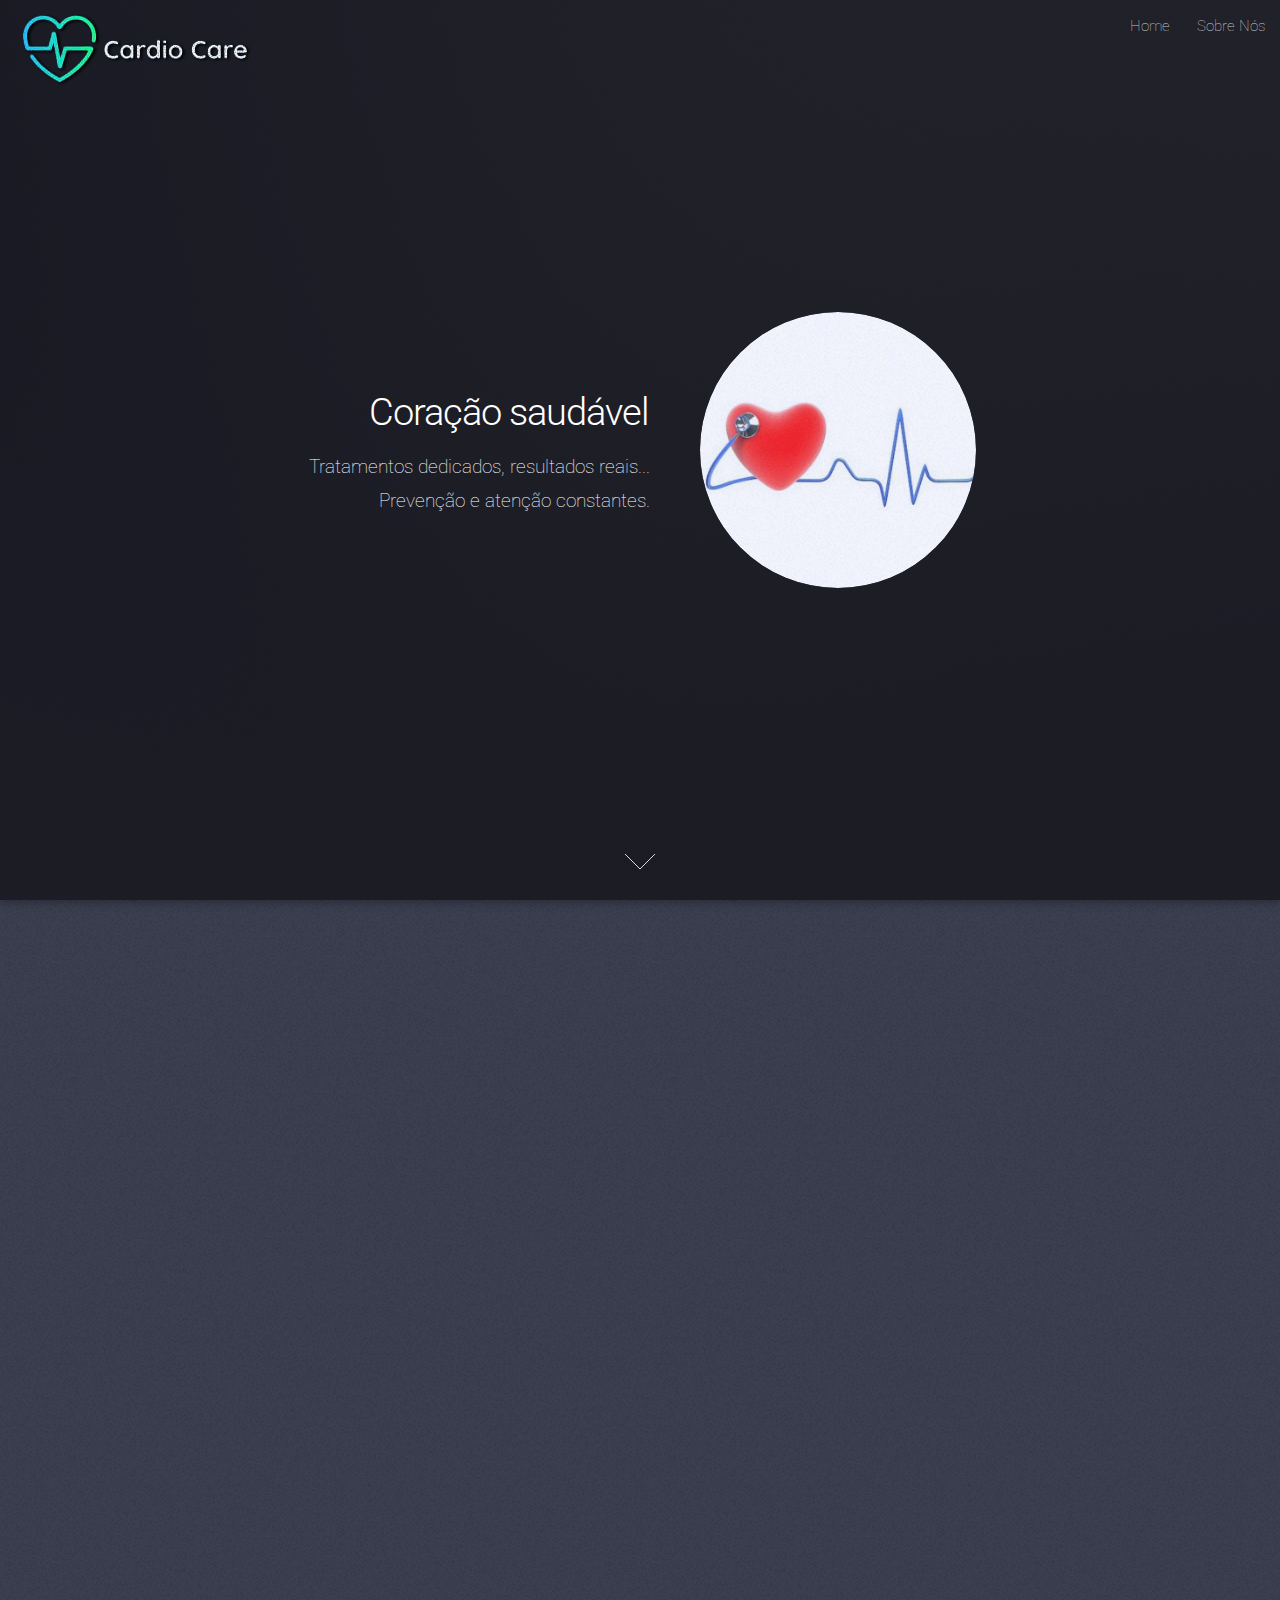
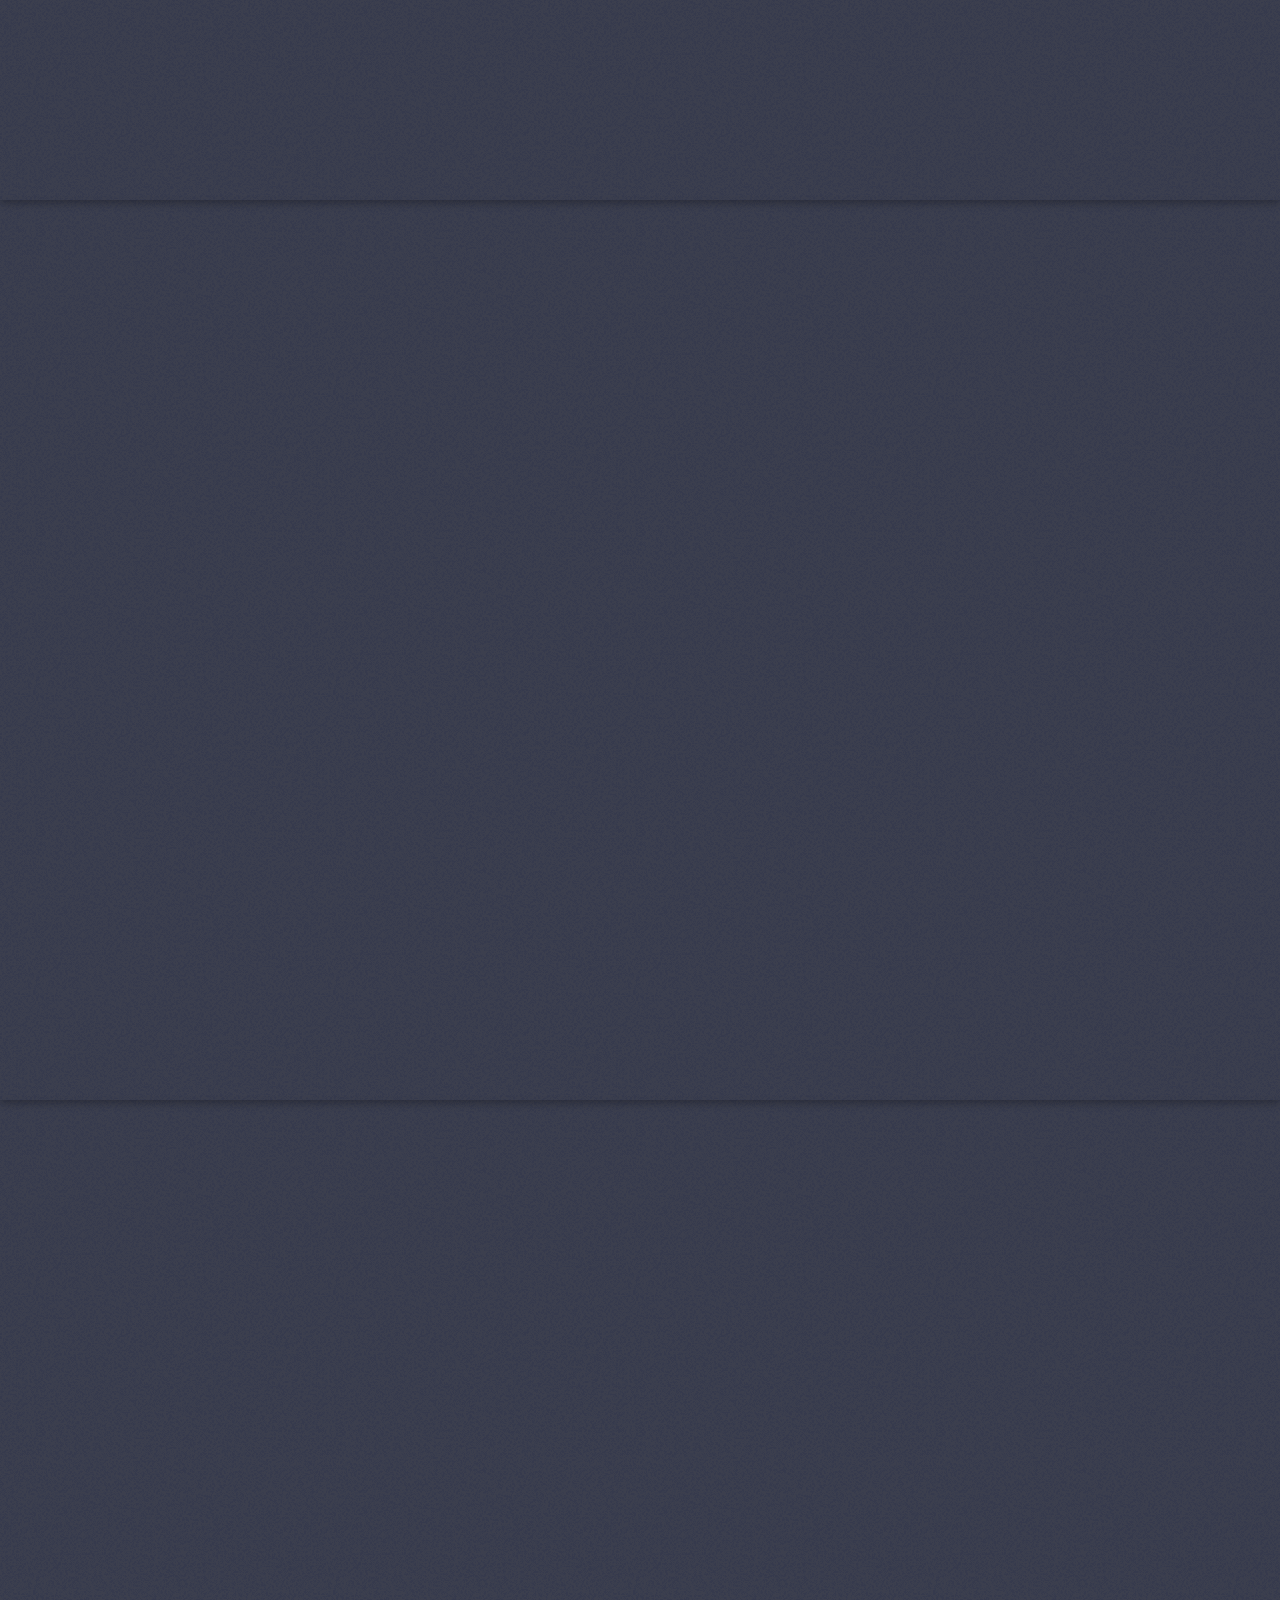
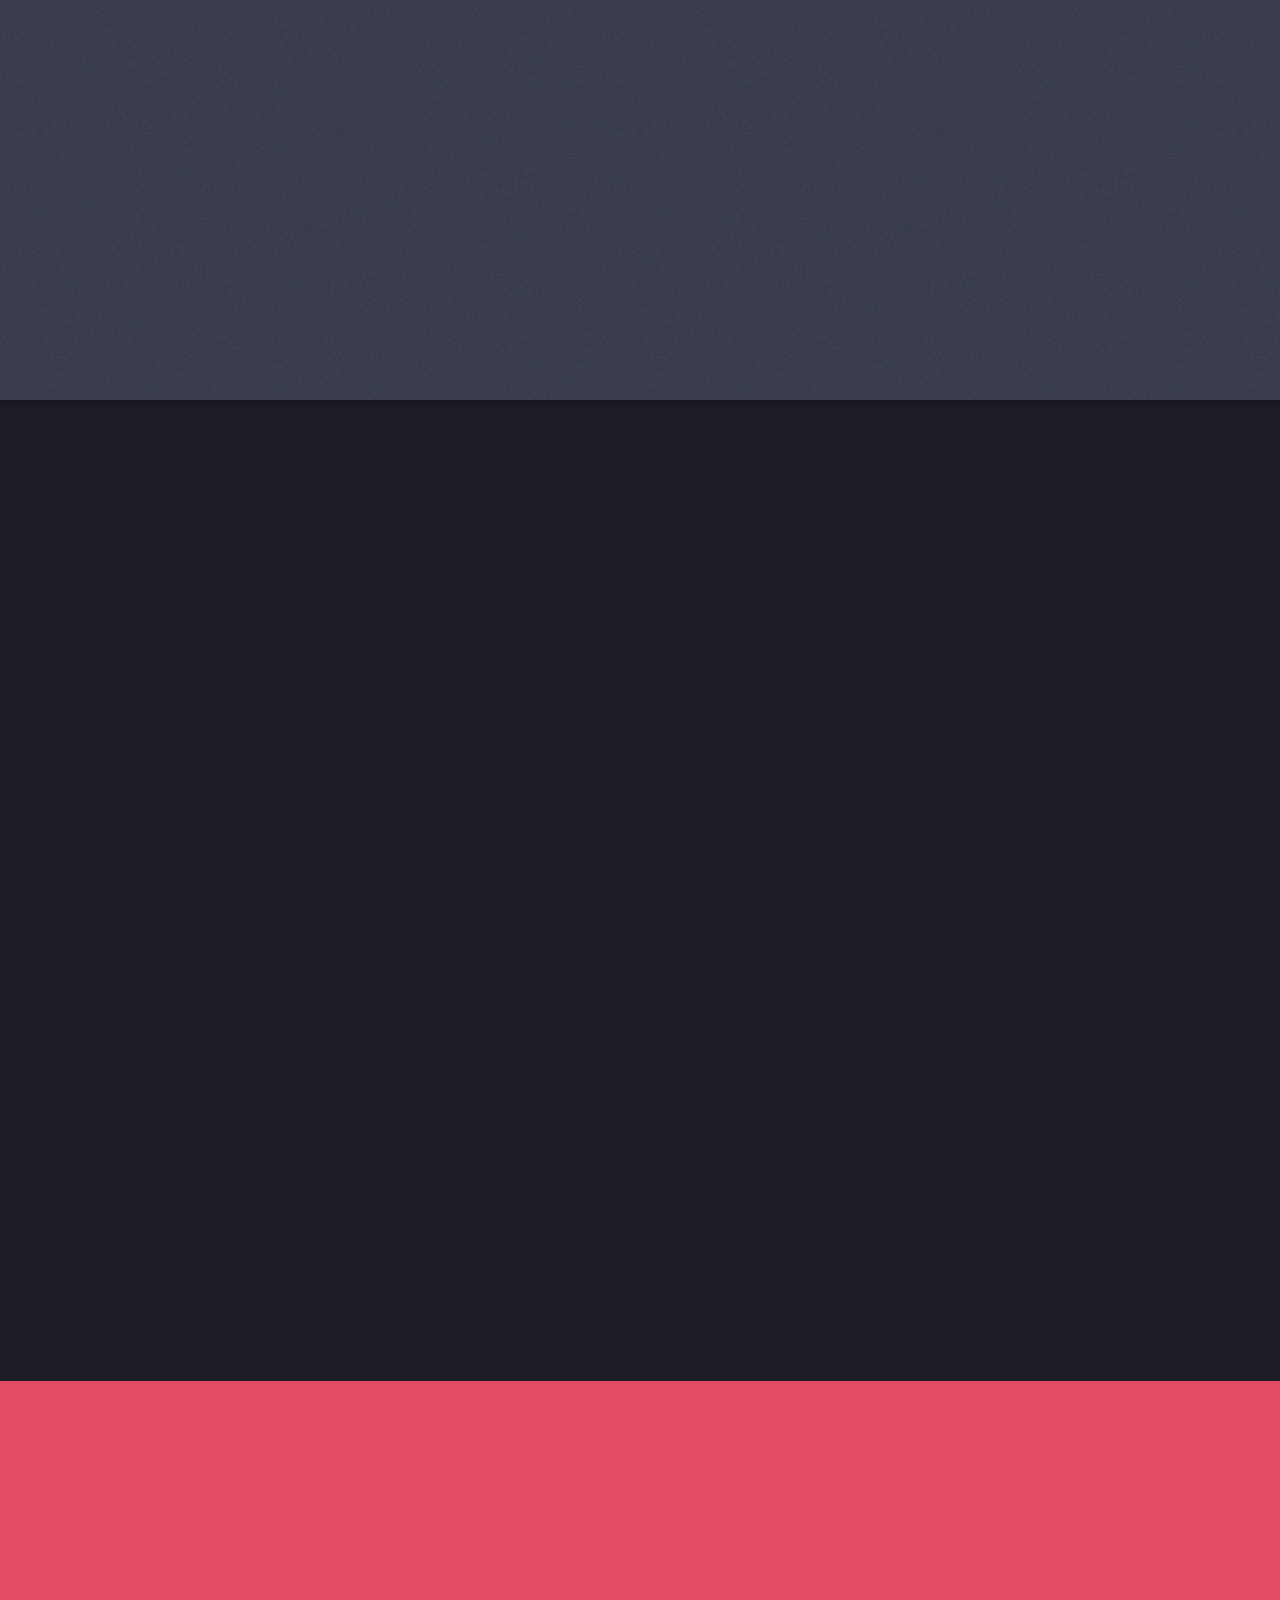
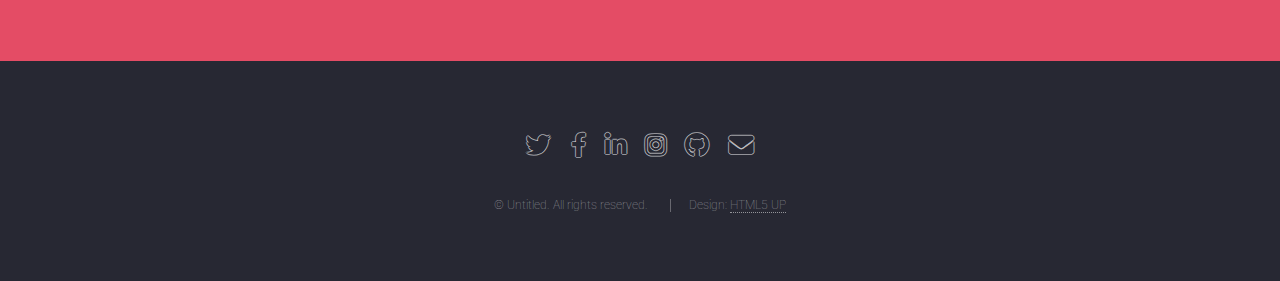
==== commit e7c85715: "Add files via upload" ====
--- a/pipoca/index.html
+++ b/pipoca/index.html
@@ -5,221 +5,235 @@
 	Free for personal and commercial use under the CCA 3.0 license (html5up.net/license)
 -->
 <html>
-	<head>
-		<title>Landed by HTML5 UP</title>
-		<meta charset="utf-8" />
-		<meta name="viewport" content="width=device-width, initial-scale=1, user-scalable=no" />
-		<link rel="stylesheet" href="assets/css/main.css" />
-		<noscript><link rel="stylesheet" href="assets/css/noscript.css" /></noscript>
-	</head>
-	<body class="is-preload landing">
-		<div id="page-wrapper">
-
-			<!-- Header -->
-				<header id="header">
-					<h1>
-						<a href="index.html">
-							<img class="logo-img" src="./images/logo_cardio_care_2-removebg-preview.png" alt="logo">
-						</a>
-					</h1>
-					
-					<nav id="nav">
-						<ul>
-							<li><a href="index.html">Home</a></li>
-							<li>
-								<a href="#">Layouts</a>
-								<ul>
-									<li><a href="left-sidebar.html">Left Sidebar</a></li>
-									<li><a href="right-sidebar.html">Right Sidebar</a></li>
-									<li><a href="no-sidebar.html">No Sidebar</a></li>
-									<li>
-										<a href="#">Submenu</a>
-										<ul>
-											<li><a href="#">Option 1</a></li>
-											<li><a href="#">Option 2</a></li>
-											<li><a href="#">Option 3</a></li>
-											<li><a href="#">Option 4</a></li>
-										</ul>
-									</li>
-								</ul>
-							</li>
-							<li><a href="elements.html">Elements</a></li>
-							<li><a href="#" class="button primary">Sign Up</a></li>
-						</ul>
-					</nav>
-				</header>
-
-			<!-- Banner -->
-				<section id="banner">
-					<div class="content">
-						<header>
-							<h2>Coração saudável</h2>
-							<p>Tratamentos dedicados, resultados reais...<br />
-								Prevenção e atenção constantes.</p>
-						</header>
-						<span class="image"><img src="images/coracao.jpg" alt="coração" /></span>
-					</div>
-					<a href="#one" class="goto-next scrolly">Next</a>
-				</section>
-
-			<!-- One -->
-				<section id="one" class="spotlight style1 bottom">
-					<span class="image fit main"><img src="images/medicina.jpg" alt="medicina"/></span>
-					<div class="content">
-						<div class="container">
-							<div class="row">
-								<div class="col-4 col-12-medium">
-									<header>
-										<h2>Doenças cardiovasculares</h2>
-										<!-- <p>Nascetur eu nibh vestibulum amet gravida nascetur praesent</p> -->
-									</header>
-								</div>
-								<div class="col-4 col-12-medium">
-									<p>As doenças cardiovasculares podem afetar o coração e os vasos sanguíneos, sendo responsáveis por 1/3 de todos os óbitos do mundo. Além do grande número de mortes na população, elas também são responsáveis pelas morbidades, ou seja, as consequências que afetam os portadores das doenças, como:</p>
-								</div>
-								<div class="col-4 col-12-medium">
-									<p>Doença coronariana: doenças dos vasos sanguíneos que irrigam o coração (artérias coronárias), determinando, por exemplo, o infarto, que é a obstrução de um desses vasos.
-									Doenças cerebrovasculares: doenças dos vasos sanguíneos que irrigam o cérebro e que podem determinar os “AVCs”, ou seja, os acidentes vasculares cerebrais.
-									</p>
-								</div>
-							</div>
+
+<head>
+	<title>Cardio care</title>
+	<meta charset="utf-8" />
+	<meta name="viewport" content="width=device-width, initial-scale=1, user-scalable=no" />
+	<link rel="stylesheet" href="assets/css/main.css" />
+	<noscript>
+		<link rel="stylesheet" href="assets/css/noscript.css" />
+	</noscript>
+</head>
+
+<body class="is-preload landing">
+	<div id="page-wrapper">
+
+		<!-- Header -->
+		<header id="header">
+			<h1>
+				<a href="index.html">
+					<img class="logo-img" src="./images/logo_cardio_care_2-removebg-preview.png" alt="logo">
+				</a>
+			</h1>
+
+			<nav id="nav">
+				<ul>
+					<li><a href="index.html">Home</a></li>
+					<li>
+						<a href="sobrenos.html">Sobre Nós</a>
+
+					</li>
+
+				</ul>
+			</nav>
+		</header>
+
+		<!-- Banner -->
+		<section id="banner">
+			<div class="content">
+				<header>
+					<h2>Coração saudável</h2>
+					<p>Tratamentos dedicados, resultados reais...<br />
+						Prevenção e atenção constantes.</p>
+				</header>
+				<span class="image"><img src="images/coracao.jpg" alt="coração" /></span>
+			</div>
+			<a href="#one" class="goto-next scrolly">Next</a>
+		</section>
+
+		<!-- One -->
+		<section id="one" class="spotlight style1 bottom">
+			<span class="image fit main"><img src="images/medicina.jpg" alt="medicina" /></span>
+			<div class="content">
+				<div class="container">
+					<div class="row">
+						<div class="col-4 col-12-medium">
+							<header>
+								<h2>Doenças cardiovasculares</h2>
+								<!-- <p>Nascetur eu nibh vestibulum amet gravida nascetur praesent</p> -->
+							</header>
 						</div>
-					</div>
-					<a href="#two" class="goto-next scrolly">Next</a>
-				</section>
-
-			<!-- Two -->
-				<section id="two" class="spotlight style2 right">
-					<span class="image fit main"><img src="images/cuidados-medicos.jpg" alt="" /></span>
-					<div class="content">
-						<header>
-							<h2>fatores de risco</h2>
-							<p>Os fatores de risco cardiovasculares são aqueles que aumentam a probabilidade da ocorrência da doença, em determinado período de tempo, como :</p>
-						</header>
-						<p>Idade acima 70 anos;
-							Hipertensão arterial;
-							Colesterol elevado;
-							Tabagismo;
-							Diabetes;
-							Sedentarismo;
-							Obesidade;
-							História familiar de doença cardíaca;
-							Fatores psicossociais.
+						<div class="col-4 col-12-medium">
+							<p>As doenças cardiovasculares podem afetar o coração e os vasos sanguíneos, sendo
+								responsáveis por 1/3 de todos os óbitos do mundo. Além do grande número de mortes na
+								população, elas também são responsáveis pelas morbidades, ou seja, as consequências que
+								afetam os portadores das doenças, como:</p>
+						</div>
+						<div class="col-4 col-12-medium">
+							<p>Doença coronariana: doenças dos vasos sanguíneos que irrigam o coração (artérias
+								coronárias), determinando, por exemplo, o infarto, que é a obstrução de um desses vasos.
+								Doenças cerebrovasculares: doenças dos vasos sanguíneos que irrigam o cérebro e que
+								podem determinar os “AVCs”, ou seja, os acidentes vasculares cerebrais.
 							</p>
-						<ul class="actions">
-							<li><a href="#" class="button">Learn More</a></li>
-						</ul>
-					</div>
-					<a href="#three" class="goto-next scrolly">Next</a>
-				</section>
-
-			<!-- Three -->
-				<section id="three" class="spotlight style3 left">
-					<span class="image fit main bottom"><img src="images/equilibrio.jpg" alt="" /></span>
-					<div class="content">
-						<header>
-							<h2>Prevenção</h2>
-							<p>Mudanças de estilo de vida e aderência a bons hábitos</p>
-						</header>
-						<p>Alimentação saudáve e estilo de vida ativo, segundo a Organização Mundial de Saúde, recomenda-se de 150 a 300 minutos de atividades de moderada intensidade por semana  ou 75 minutos de atividades de alta intensidade por semana, como caminhadas aceleradas, corrida, natação, musculação entre outros.</p>
-						<ul class="actions">
-							<li><a href="#" class="button">Learn More</a></li>
-						</ul>
-					</div>
-					<a href="#four" class="goto-next scrolly">Next</a>
-				</section>
-
-			<!-- Four -->
-				<section id="four" class="wrapper style1 special fade-up">
-					<div class="container">
-						<header class="major">
-							<h2>5 Doenças cardíacas que mais afetam o Brasil</h2>
-							<p>No dia 29 de setembro é celebrado o Dia Mundial do Coração, data criada para lembrar a sociedade sobre a importância do cuidado com a saúde do coração. </p>
-						</header>
-						<div class="box alt">
-							<div class="row gtr-uniform">
-								<section class="col-4 col-6-medium col-12-xsmall">
-									<span class="icon solid alt major fa-chart-area"></span>
-									<h3>Ipsum sed commodo</h3>
-									<p>Feugiat accumsan lorem eu ac lorem amet accumsan donec. Blandit orci porttitor.</p>
-								</section>
-								<section class="col-4 col-6-medium col-12-xsmall">
-									<span class="icon solid alt major fa-comment"></span>
-									<h3>Eleifend lorem ornare</h3>
-									<p>Feugiat accumsan lorem eu ac lorem amet accumsan donec. Blandit orci porttitor.</p>
-								</section>
-								<section class="col-4 col-6-medium col-12-xsmall">
-									<span class="icon solid alt major fa-flask"></span>
-									<h3>Cubilia cep lobortis</h3>
-									<p>Feugiat accumsan lorem eu ac lorem amet accumsan donec. Blandit orci porttitor.</p>
-								</section>
-								<section class="col-4 col-6-medium col-12-xsmall">
-									<span class="icon solid alt major fa-paper-plane"></span>
-									<h3>Non semper interdum</h3>
-									<p>Feugiat accumsan lorem eu ac lorem amet accumsan donec. Blandit orci porttitor.</p>
-								</section>
-								<section class="col-4 col-6-medium col-12-xsmall">
-									<span class="icon solid alt major fa-file"></span>
-									<h3>Odio laoreet accumsan</h3>
-									<p>Feugiat accumsan lorem eu ac lorem amet accumsan donec. Blandit orci porttitor.</p>
-								</section>
-								<section class="col-4 col-6-medium col-12-xsmall">
-									<span class="icon solid alt major fa-lock"></span>
-									<h3>Massa arcu accumsan</h3>
-									<p>Feugiat accumsan lorem eu ac lorem amet accumsan donec. Blandit orci porttitor.</p>
-								</section>
-							</div>
 						</div>
-						<footer class="major">
-							<ul class="actions special">
-								<li><a href="#" class="button">Magna sed feugiat</a></li>
-							</ul>
-						</footer>
-					</div>
-				</section>
-
-			<!-- Five -->
-				<section id="five" class="wrapper style2 special fade">
-					<div class="container">
-						<header>
-							<h2>Magna faucibus lorem diam</h2>
-							<p>Ante metus praesent faucibus ante integer id accumsan eleifend</p>
-						</header>
-						<form method="post" action="#" class="cta">
-							<div class="row gtr-uniform gtr-50">
-								<div class="col-8 col-12-xsmall"><input type="email" name="email" id="email" placeholder="Your Email Address" /></div>
-								<div class="col-4 col-12-xsmall"><input type="submit" value="Get Started" class="fit primary" /></div>
-							</div>
-						</form>
-					</div>
-				</section>
-
-			<!-- Footer -->
-				<footer id="footer">
-					<ul class="icons">
-						<li><a href="#" class="icon brands alt fa-twitter"><span class="label">Twitter</span></a></li>
-						<li><a href="#" class="icon brands alt fa-facebook-f"><span class="label">Facebook</span></a></li>
-						<li><a href="#" class="icon brands alt fa-linkedin-in"><span class="label">LinkedIn</span></a></li>
-						<li><a href="#" class="icon brands alt fa-instagram"><span class="label">Instagram</span></a></li>
-						<li><a href="#" class="icon brands alt fa-github"><span class="label">GitHub</span></a></li>
-						<li><a href="#" class="icon solid alt fa-envelope"><span class="label">Email</span></a></li>
-					</ul>
-					<ul class="copyright">
-						<li>&copy; Untitled. All rights reserved.</li><li>Design: <a href="http://html5up.net">HTML5 UP</a></li>
+					</div>
+				</div>
+			</div>
+			<a href="#two" class="goto-next scrolly">Next</a>
+		</section>
+
+		<!-- Two -->
+		<section id="two" class="spotlight style2 right">
+			<span class="image fit main"><img src="images/cuidados-medicos.jpg" alt="" /></span>
+			<div class="content">
+				<header>
+					<h2>fatores de risco</h2>
+					<p>Os fatores de risco cardiovasculares são aqueles que aumentam a probabilidade da ocorrência da
+						doença, em determinado período de tempo, como :</p>
+				</header>
+				<p>Idade acima 70 anos;
+					Hipertensão arterial;
+					Colesterol elevado;
+					Tabagismo;
+					Diabetes;
+					Sedentarismo;
+					Obesidade;
+					História familiar de doença cardíaca;
+					Fatores psicossociais.
+				</p>
+				<ul class="actions">
+					<li><a href="#" class="button">Learn More</a></li>
+				</ul>
+			</div>
+			<a href="#three" class="goto-next scrolly">Next</a>
+		</section>
+
+		<!-- Three -->
+		<section id="three" class="spotlight style3 left">
+			<span class="image fit main bottom"><img src="images/equilibrio.jpg" alt="" /></span>
+			<div class="content">
+				<header>
+					<h2>Prevenção</h2>
+					<p>Mudanças de estilo de vida e aderência a bons hábitos</p>
+				</header>
+				<p>Alimentação saudáve e estilo de vida ativo, segundo a Organização Mundial de Saúde, recomenda-se de
+					150 a 300 minutos de atividades de moderada intensidade por semana ou 75 minutos de atividades de
+					alta intensidade por semana, como caminhadas aceleradas, corrida, natação, musculação entre outros.
+				</p>
+				<ul class="actions">
+					<li><a href="#" class="button">Learn More</a></li>
+				</ul>
+			</div>
+			<a href="#four" class="goto-next scrolly">Next</a>
+		</section>
+
+		<!-- Four -->
+		<section id="four" class="wrapper style1 special fade-up">
+			<div class="container">
+				<header class="major">
+					<h2>5 Doenças cardíacas que mais afetam o Brasil</h2>
+					<p>No dia 29 de setembro é celebrado o Dia Mundial do Coração, data criada para lembrar a sociedade
+						sobre a importância do cuidado com a saúde do coração. </p>
+				</header>
+				<div class="box alt">
+					<div class="row gtr-uniform">
+						<section class="col-4 col-6-medium col-12-xsmall">
+							<span class="icon solid alt major fa-chart-area"></span>
+							<h3>Ipsum sed commodo</h3>
+							<p>Feugiat accumsan lorem eu ac lorem amet accumsan donec. Blandit orci porttitor.</p>
+						</section>
+						<section class="col-4 col-6-medium col-12-xsmall">
+							<span class="icon solid alt major fa-comment"></span>
+							<h3>Eleifend lorem ornare</h3>
+							<p>Feugiat accumsan lorem eu ac lorem amet accumsan donec. Blandit orci porttitor.</p>
+						</section>
+						<section class="col-4 col-6-medium col-12-xsmall">
+							<span class="icon solid alt major fa-flask"></span>
+							<h3>Cubilia cep lobortis</h3>
+							<p>Feugiat accumsan lorem eu ac lorem amet accumsan donec. Blandit orci porttitor.</p>
+						</section>
+						<section class="col-4 col-6-medium col-12-xsmall">
+							<span class="icon solid alt major fa-paper-plane"></span>
+							<h3>Non semper interdum</h3>
+							<p>Feugiat accumsan lorem eu ac lorem amet accumsan donec. Blandit orci porttitor.</p>
+						</section>
+						<section class="col-4 col-6-medium col-12-xsmall">
+							<span class="icon solid alt major fa-file"></span>
+							<h3>Odio laoreet accumsan</h3>
+							<p>Feugiat accumsan lorem eu ac lorem amet accumsan donec. Blandit orci porttitor.</p>
+						</section>
+						<section class="col-4 col-6-medium col-12-xsmall">
+							<span class="icon solid alt major fa-lock"></span>
+							<h3>Massa arcu accumsan</h3>
+							<p>Feugiat accumsan lorem eu ac lorem amet accumsan donec. Blandit orci porttitor.</p>
+						</section>
+					</div>
+				</div>
+				<footer class="major">
+					<ul class="actions special">
+						<li><a href="#" class="button">Magna sed feugiat</a></li>
 					</ul>
 				</footer>
-
-		</div>
-
-		<!-- Scripts -->
-			<script src="assets/js/jquery.min.js"></script>
-			<script src="assets/js/jquery.scrolly.min.js"></script>
-			<script src="assets/js/jquery.dropotron.min.js"></script>
-			<script src="assets/js/jquery.scrollex.min.js"></script>
-			<script src="assets/js/browser.min.js"></script>
-			<script src="assets/js/breakpoints.min.js"></script>
-			<script src="assets/js/util.js"></script>
-			<script src="assets/js/main.js"></script>
-
-	</body>
+			</div>
+		</section>
+
+		<!-- Five -->
+		<!-- Adicionando a seção de verificação de fatos -->
+		<!-- Five -->
+		<!-- Adicionando a seção de verificação de fatos -->
+		<section id="fact-check" class="wrapper style2 special fade">
+			<div class="container">
+				<header>
+					<h2>Verificação de Fatos</h2>
+					<p id="factText">A doença cardíaca é a principal causa de morte em todo o mundo.</p>
+				</header>
+				<div class="row gtr-uniform gtr-50">
+					<div class="col-6 col-12-xsmall">
+						<button id="factButton" class="buttonfato">FATO 😊</button>
+					</div>
+					<div class="col-6 col-12-xsmall">
+						<button id="fakeButton" class="buttonfake">FAKE 😞</button>
+					</div>
+				</div>
+				<div id="feedback" class="feedback"></div>
+			</div>
+		</section>
+
+
+		<!-- Footer -->
+		<footer id="footer">
+			<ul class="icons">
+				<li><a href="#" class="icon brands alt fa-twitter"><span class="label">Twitter</span></a></li>
+				<li><a href="#" class="icon brands alt fa-facebook-f"><span class="label">Facebook</span></a></li>
+				<li><a href="#" class="icon brands alt fa-linkedin-in"><span class="label">LinkedIn</span></a></li>
+				<li><a href="#" class="icon brands alt fa-instagram"><span class="label">Instagram</span></a></li>
+				<li><a href="#" class="icon brands alt fa-github"><span class="label">GitHub</span></a></li>
+				<li><a href="#" class="icon solid alt fa-envelope"><span class="label">Email</span></a></li>
+			</ul>
+			<ul class="copyright">
+				<li>&copy; Untitled. All rights reserved.</li>
+				<li>Design: <a href="http://html5up.net">HTML5 UP</a></li>
+			</ul>
+		</footer>
+
+	</div>
+
+	<!-- Scripts -->
+	<script src="assets/js/jquery.min.js"></script>
+	<script src="assets/js/jquery.scrolly.min.js"></script>
+	<script src="assets/js/jquery.dropotron.min.js"></script>
+	<script src="assets/js/jquery.scrollex.min.js"></script>
+	<script src="assets/js/browser.min.js"></script>
+	<script src="assets/js/breakpoints.min.js"></script>
+	<script src="assets/js/util.js"></script>
+	<script src="assets/js/main.js"></script>
+	<script src="assets/js/fatooufake.js"></script>
+
+
+
+
+
+</body>
+
 </html>--- a/pipoca/assets/css/main.css
+++ b/pipoca/assets/css/main.css
@@ -4108,4 +4108,59 @@
 						padding: 0;
 					}
 
-	}+	}
+	
+	/* Estilos para os botões */
+.buttonfato {
+    background-color: #4CAF50; /* Cor de fundo verde */
+    border: none;
+    color: white;
+    padding: 15px 32px;
+    text-align: center;
+    text-decoration: none;
+    display: inline-block;
+    font-size: 16px;
+    margin: 4px 2px;
+    transition-duration: 0.4s;
+    cursor: pointer;
+}
+
+.button:hover {
+    background-color: #45a049; /* Altera a cor de fundo ao passar o mouse */
+}
+
+/* Estilos para os emoticons */
+.emoticon {
+    font-size: 20px; /* Tamanho do emoticon */
+    vertical-align: middle; /* Alinha verticalmente com o texto */
+    margin-right: 5px; /* Margem à direita para separação do texto */
+}
+
+
+.buttonfake
+
+{
+    background-color: #1f2061; /* Cor de fundo verde */
+    border: none;
+    color: white;
+    padding: 15px 32px;
+    text-align: center;
+    text-decoration: none;
+    display: inline-block;
+    font-size: 16px;
+    margin: 4px 2px;
+    transition-duration: 0.4s;
+    cursor: pointer;
+}
+
+.button:hover {
+    background-color: #0b0c0b; /* Altera a cor de fundo ao passar o mouse */
+}
+
+/* Estilos para os emoticons */
+.emoticon {
+    font-size: 20px; /* Tamanho do emoticon */
+    vertical-align: middle; /* Alinha verticalmente com o texto */
+    margin-right: 5px; /* Margem à direita para separação do texto */
+	
+}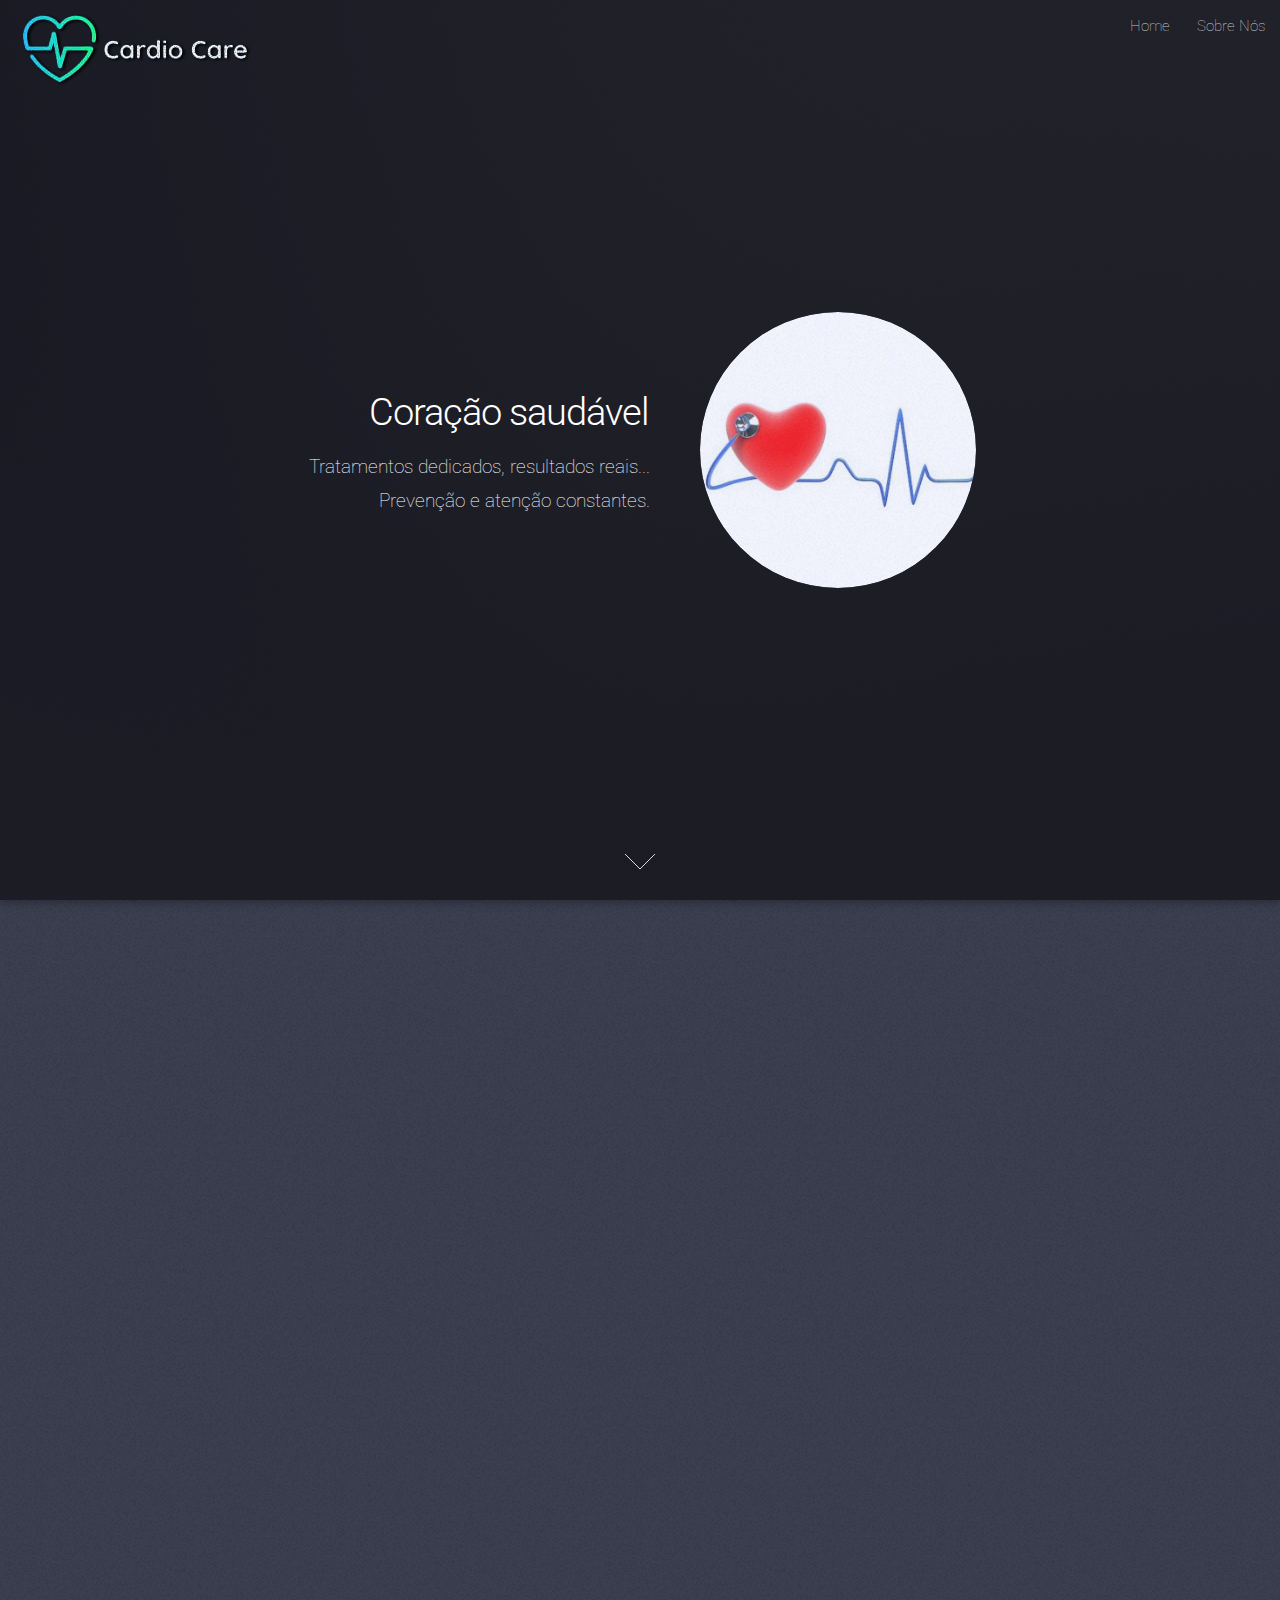
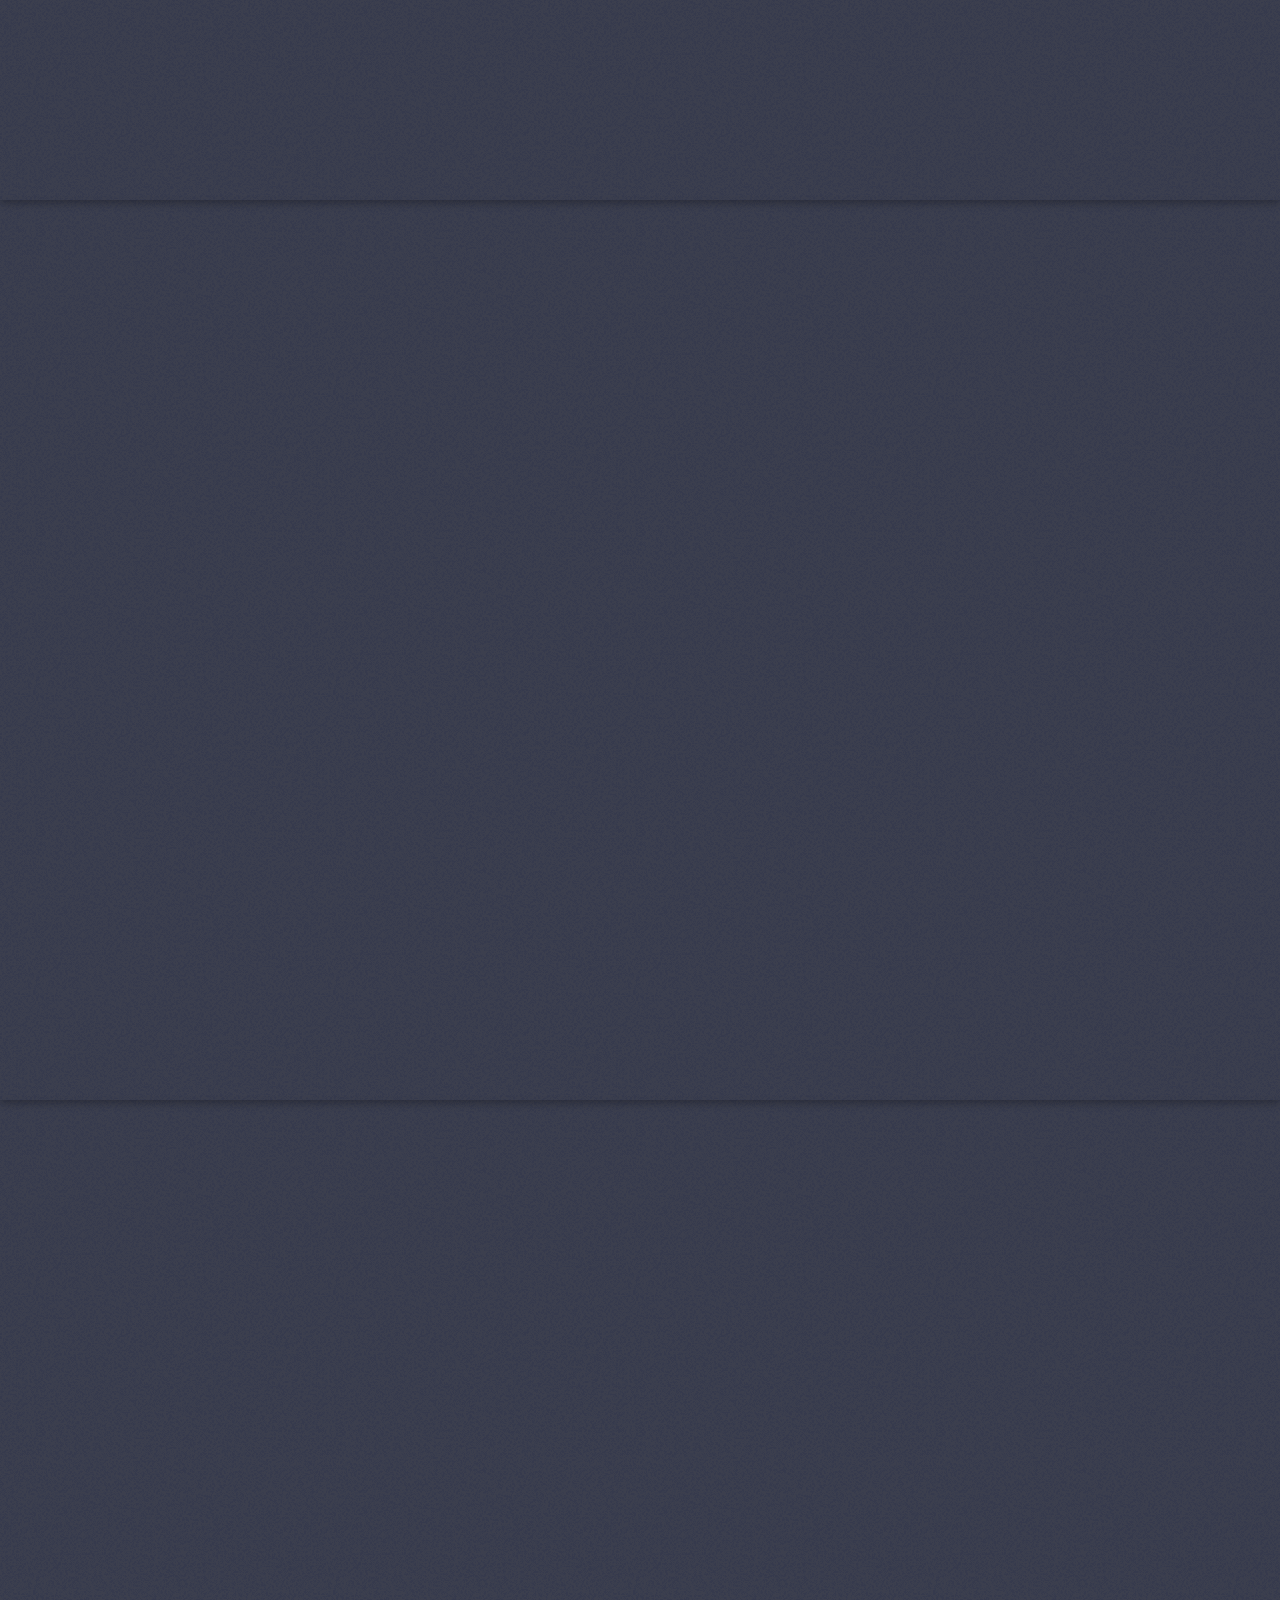
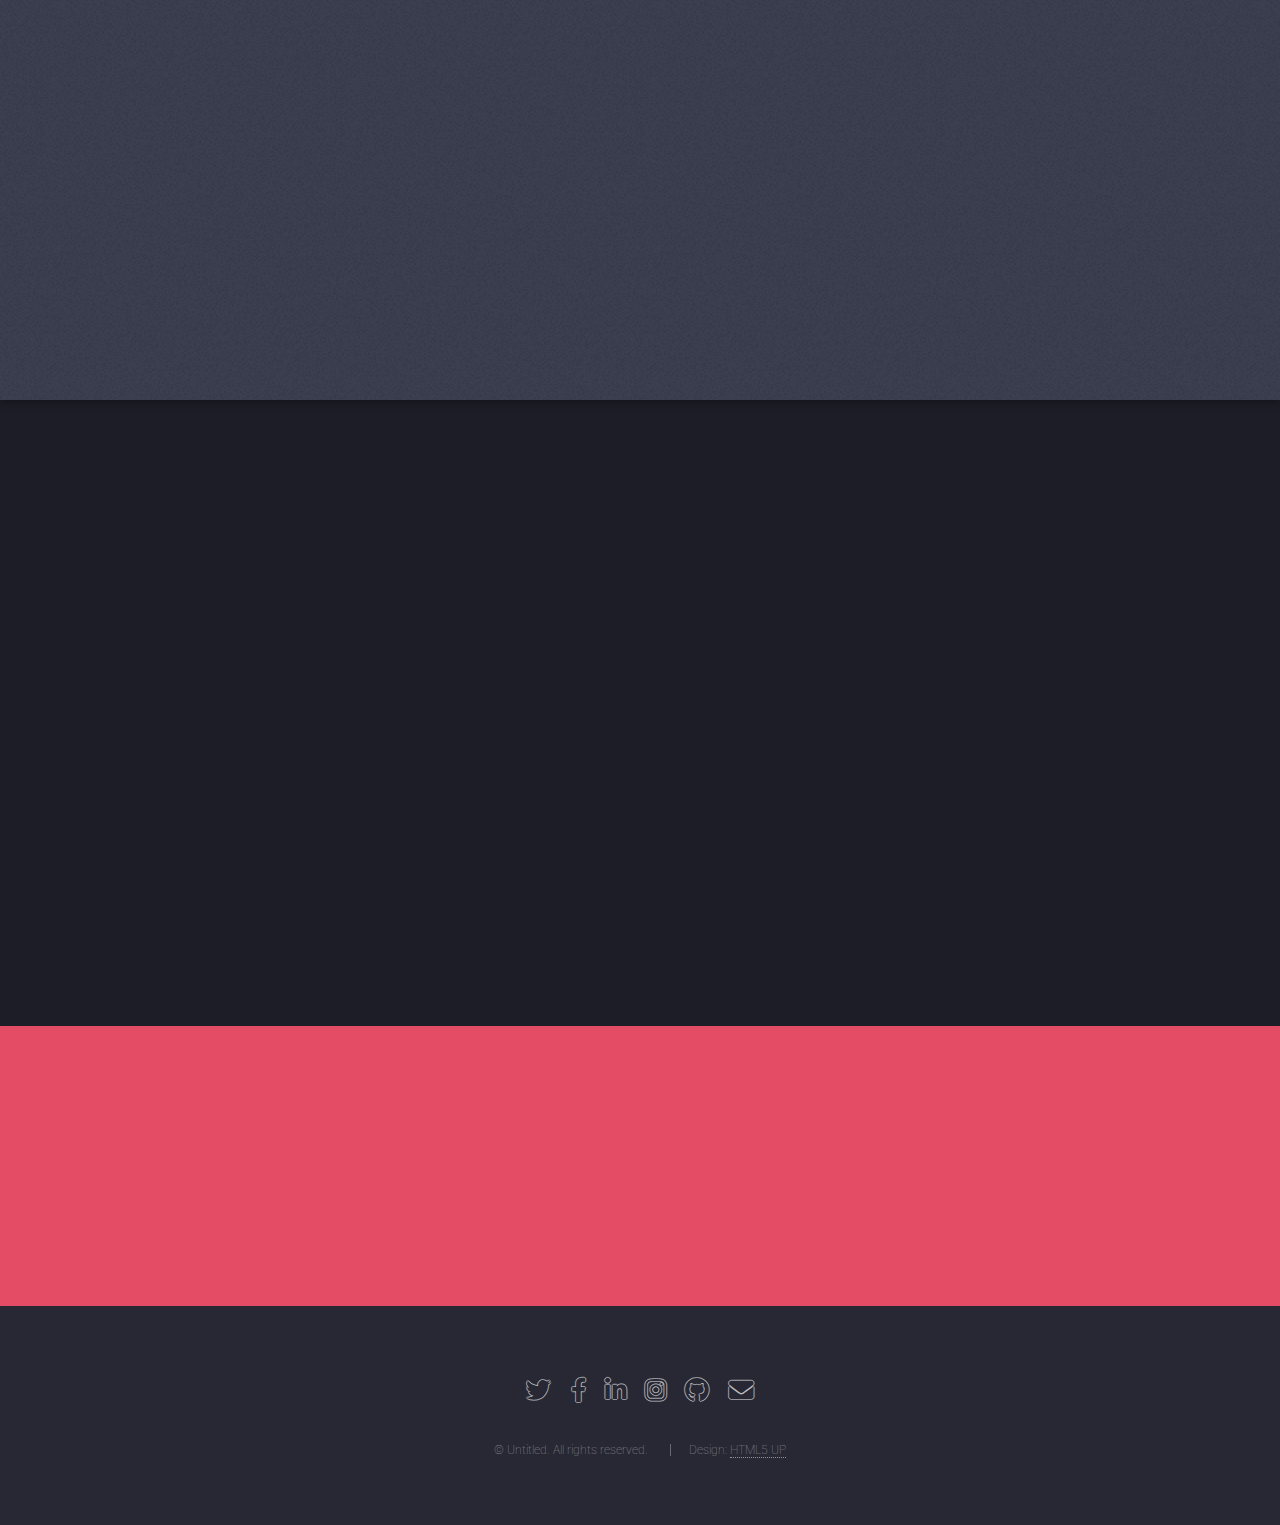
==== commit aba98481: "Create accordion" ====
--- a/pipoca/index.html
+++ b/pipoca/index.html
@@ -136,45 +136,118 @@
 					<p>No dia 29 de setembro é celebrado o Dia Mundial do Coração, data criada para lembrar a sociedade
 						sobre a importância do cuidado com a saúde do coração. </p>
 				</header>
-				<div class="box alt">
-					<div class="row gtr-uniform">
-						<section class="col-4 col-6-medium col-12-xsmall">
-							<span class="icon solid alt major fa-chart-area"></span>
-							<h3>Ipsum sed commodo</h3>
-							<p>Feugiat accumsan lorem eu ac lorem amet accumsan donec. Blandit orci porttitor.</p>
-						</section>
-						<section class="col-4 col-6-medium col-12-xsmall">
-							<span class="icon solid alt major fa-comment"></span>
-							<h3>Eleifend lorem ornare</h3>
-							<p>Feugiat accumsan lorem eu ac lorem amet accumsan donec. Blandit orci porttitor.</p>
-						</section>
-						<section class="col-4 col-6-medium col-12-xsmall">
-							<span class="icon solid alt major fa-flask"></span>
-							<h3>Cubilia cep lobortis</h3>
-							<p>Feugiat accumsan lorem eu ac lorem amet accumsan donec. Blandit orci porttitor.</p>
-						</section>
-						<section class="col-4 col-6-medium col-12-xsmall">
-							<span class="icon solid alt major fa-paper-plane"></span>
-							<h3>Non semper interdum</h3>
-							<p>Feugiat accumsan lorem eu ac lorem amet accumsan donec. Blandit orci porttitor.</p>
-						</section>
-						<section class="col-4 col-6-medium col-12-xsmall">
-							<span class="icon solid alt major fa-file"></span>
-							<h3>Odio laoreet accumsan</h3>
-							<p>Feugiat accumsan lorem eu ac lorem amet accumsan donec. Blandit orci porttitor.</p>
-						</section>
-						<section class="col-4 col-6-medium col-12-xsmall">
-							<span class="icon solid alt major fa-lock"></span>
-							<h3>Massa arcu accumsan</h3>
-							<p>Feugiat accumsan lorem eu ac lorem amet accumsan donec. Blandit orci porttitor.</p>
-						</section>
+
+				<!-- Accordian -->
+				 <div>
+					<button class="accordion">Hipertensão arterial</button>
+					<div class="panel">
+  						<p>
+							A hipertensão arterial, popularmente chamada de pressão alta, é doença crônica que afeta 25% da população brasileira e está associada à gênese dos demais problemas de saúde cardíacos. É uma doença silenciosa pois nem sempre apresenta sintomas específicos. No geral, a hipertensão é caracterizada pelos níveis elevados da pressão sanguínea nas artérias, quando os valores das pressões máxima e mínima são iguais ou ultrapassam os 140/90 mmHg (14 por 9). Por isso o diagnóstico deve ser feito com a medição frequente dos níveis de pressão arterial. É causada na maioria das vezes pelo excesso do consumo de álcool, cigarro, alimentos com muito sódio, sedentarismo e excesso de peso.
+
+							<h5>Sintomas e tratamento</h5>
+
+							Os sintomas da hipertensão costumam aparecer somente quando a pressão sobe muito. Podem ocorrer:
+							<ul>
+								<li>Dores no peito</li>
+								<li>Dor de cabeça</li>
+								<li>Tonturas</li>
+								<li>Zumbido no ouvido</li>
+								<li>Fraqueza</li>
+								<li>Visão embaçada</li>
+								<li>Sangramento nasal</li>
+							</ul>
+							A pressão alta não tem cura, mas tem tratamento e pode ser controlada de diversas formas: pode ser feito com mudanças de hábitos de alimentação, exercícios físicos e medicamentos. O tratamento específico deve ser avaliado diretamente com um médico cardiologista.
+						</p>
 					</div>
-				</div>
-				<footer class="major">
-					<ul class="actions special">
-						<li><a href="#" class="button">Magna sed feugiat</a></li>
-					</ul>
-				</footer>
+
+					<button class="accordion">Doença coronariana</button>
+					<div class="panel">
+  						<p>
+							Também conhecida como DAC, a doença isquêmica arterial coronariana ocorre como resultado da obstrução das artérias coronárias do paciente, em geral, por pequenas placas de gordura que se acumulam e se depositam em seu interior (processo de aterosclerose). Essa obstrução pode causar má irrigação do músculo cardíaco (isquemia miocárdica) e pode se expressar na angina. O infarto do miocárdio, uma das principais causas de morte no país, é resultado direto do agravamento de uma DAC.
+
+						  <h5>Sintomas e tratamento</h5>
+
+						  A dor no peito resultado de um pequeno ou grande esforço físico é a manifestação mais expressiva da DAC. Contudo, é necessário analisar sua intensidade, irradiação, intensidade, duração, o que desencadeou o episódio de dor ou intensificou a sensação para não confundi-la com outros problemas de saúde. Algumas sensações auxiliam a entender a doença:
+
+						  <ul>
+							<li>Dor em aperto</li>
+							<li>Peso no corpo</li>
+							<li>Sensação de queimação</li>
+							<li>Dor na região subesternal</li>
+						  </ul>
+
+						  É importante ressaltar que a dor pode se localizar em qualquer parte do tórax, irradiando para ombros, braços, pescoço, mandíbula, dentes, nas costas e até, menos frequente, na porção superior do abdomen.
+						</p>
+					</div>	
+
+					<button class="accordion">Doença cerebrovascular</button>
+					<div class="panel">
+  						<p>
+							Popularmente chamado de AVC - acidente vascular cerebral - é caracterizado pelo surgimento de déficit neurológico súbito decorrente de uma ocorrência nos vasos sanguíneos do sistema nervoso central. Existem dois tipos: AVC isquêmico e AVC hemorrágico. O AVC isquêmico é o tipo mais comum e ocorre como consequência de uma obstrução ou redução brusca do fluxo de sangue em uma artéria cerebral que acarreta em um deficit de circulação no território vascular. O AVC hemorrágico é causado pela ruptura espontânea, com ocorrência de hemorragia intracerebral, hemorragia intraventricular ou subaracnoideo.
+
+							<h5>Sintomas e tratamento</h5>
+
+							<ul>
+								<li>
+									Fraqueza ou formigamento na face, no braço ou na perna, especialmente em um lado do corpo
+								</li>
+								<li>Confusão, alteração da fala ou compreensão</li>
+								<li>
+									Alteração na visão (em um ou ambos os olhos)
+								</li>
+								<li>
+									Alteração do equilíbrio, coordenação, tontura ou alteração no andar
+								</li>
+								<li>
+									Dor de cabeça súbita, intensa, sem causa aparente
+								</li>
+							</ul>
+							O tratamento do AVC isquêmico ocorre pela desobstrução do vaso cerebral ocluído, normalizando a circulação na região. Pode-se utilizar ainda o medicamento trombolítico injetado na veia do braço para que circule pela corrente sanguínea até o vaso cerebral afetado, desmanchando o coágulo que entope a circulação.
+						</p>
+					</div>	
+
+					<button class="accordion">Doença arterial periférica</button>
+					<div class="panel">
+  						<p>
+							A  doença arterial periférica (DAP) ocorre pela presença de placas de gordura na artéria aorta e seus ramos principais, bem como o comprometimento das artérias mais periféricas localizadas nos membros inferiores e, com menos frequência, nos membros superiores. O estreitamento parcial de uma artéria pode ser agravado pela formação de um coágulo sanguíneo, com possibilidade de obstrução total da artéria afetada.
+
+							<h5>Sintomas e tratamento</h5>
+
+							<ul>
+								<li>Cansaço muscular ou dor nas nádegas</li>
+								<li>
+									Dor nos quadris e nas panturrilhas ao caminhar, que se aliviam após interromper o esforço físico
+								</li>
+								<li>
+									Impotência sexual (comum nos casos de estenose da aorta inferior, de ambas as artérias ilíacas e acometimento de artéria peniana por obstrução aterosclerótica)
+								</li>
+							</ul>
+							Quando o quadro é leve, o tratamento da DAP envolve modificação dos fatores de risco, exercícios, fármacos antiplaquetários e cilostazol ou, possivelmente, pentoxifilina, se necessário, para tratar sintomas. A DAP grave requer angioplastia ou revascularização podendo ser necessária a amputação do membro.
+						</p>
+					</div>	
+
+					<button class="accordion">Doença reumática cardíaca</button>
+					<div class="panel">
+  						<p>
+							A doença reumática cardíaca (DRC) constitui um grupo de doenças cardíacas agudas ou crônicas que podem acontecer em decorrência da febre reumática. A febre reumática é uma doença inflamatória que começa com a infecção pela bactéria Streptococcus pyogenes que resulta em uma amigdalite e, em alguns casos, leva a uma reação exagerada do sistema imune que prejudica a saúde do coração e outros órgãos.
+
+							<h5>Sintomas e tratamento</h5>
+
+							Como resultado da reação autoimune e da infecção pela bactéria Streptococcus pyogenes:
+
+							<ul>
+								<li>Febre</li>
+								<li>Sensibilidade e dor nas articulações</li>
+								<li>
+									Inchaço, calor e vermelhidão nas articulações
+								</li>
+								<li>Dor no peito</li>
+								<li>Inflamação cardíaca</li>
+							</ul>
+							O tratamento da febre reumática aguda (FRA) ocorre por hospitalização durante o primeiro surto. Indica-se internação hospitalar para os casos de cardite moderada ou grave, artrite incapacitante e coreia grave. Repouso, controle da temperatura, erradicação do estreptococo pela administração de antibiótico (penicilina), tratamento da artrite, cardite e controle do processo inflamatório. Em algumas situações de cardite refratária ao tratamento clínico padrão, com lesão valvar grave, pode ser necessária a realização de um tratamento cirúrgico na fase aguda.
+						</p>
+					</div>	
+				 </div>
 			</div>
 		</section>
 
@@ -229,6 +302,7 @@
 	<script src="assets/js/util.js"></script>
 	<script src="assets/js/main.js"></script>
 	<script src="assets/js/fatooufake.js"></script>
+	<script src="assets/js/accordion.js"></script>
 
 
 
--- a/pipoca/assets/css/main.css
+++ b/pipoca/assets/css/main.css
@@ -2180,7 +2180,7 @@
 	}
 
 	header.major {
-		margin: 0 0 4em 0;
+		margin: 0 0 2.5em 0;
 		position: relative;
 		text-align: center;
 	}
@@ -4163,4 +4163,43 @@
     vertical-align: middle; /* Alinha verticalmente com o texto */
     margin-right: 5px; /* Margem à direita para separação do texto */
 	
-}+}
+
+/* Accordion */
+.accordion{
+	background-color: #1c1d26;
+	color: rgba(255, 255, 255, 0.75);
+	font-family: "Roboto", Helvetica, sans-serif;
+	font-size: 15pt;
+	cursor: pointer;
+	padding: 18px;
+	width: 100%;
+	border: none;
+	outline: none;
+	transition: 0.7s;
+}
+
+/* Add a background color to the button if it is clicked on (add the .active class with JS), and when you move the mouse over it (hover) */
+.active, .accordion:hover {
+	background-color: #615c5c;
+}
+
+.accordion:after {
+	content: '\25B6'; /* Unicode character for "black right-pointing triangle" (►) */
+	font-size: 13px;
+	color: #777;
+	float: right;
+	margin-left: 5px;
+}
+  
+.active:after {
+	content: '\25BC'; /* Unicode character for "black down-pointing triangle" (▼) */
+}
+
+.panel {
+	padding: 0 18px;
+	text-align: justify;
+	max-height: 0;
+	overflow: hidden;
+	transition: max-height 0.7s ease-out;
+}
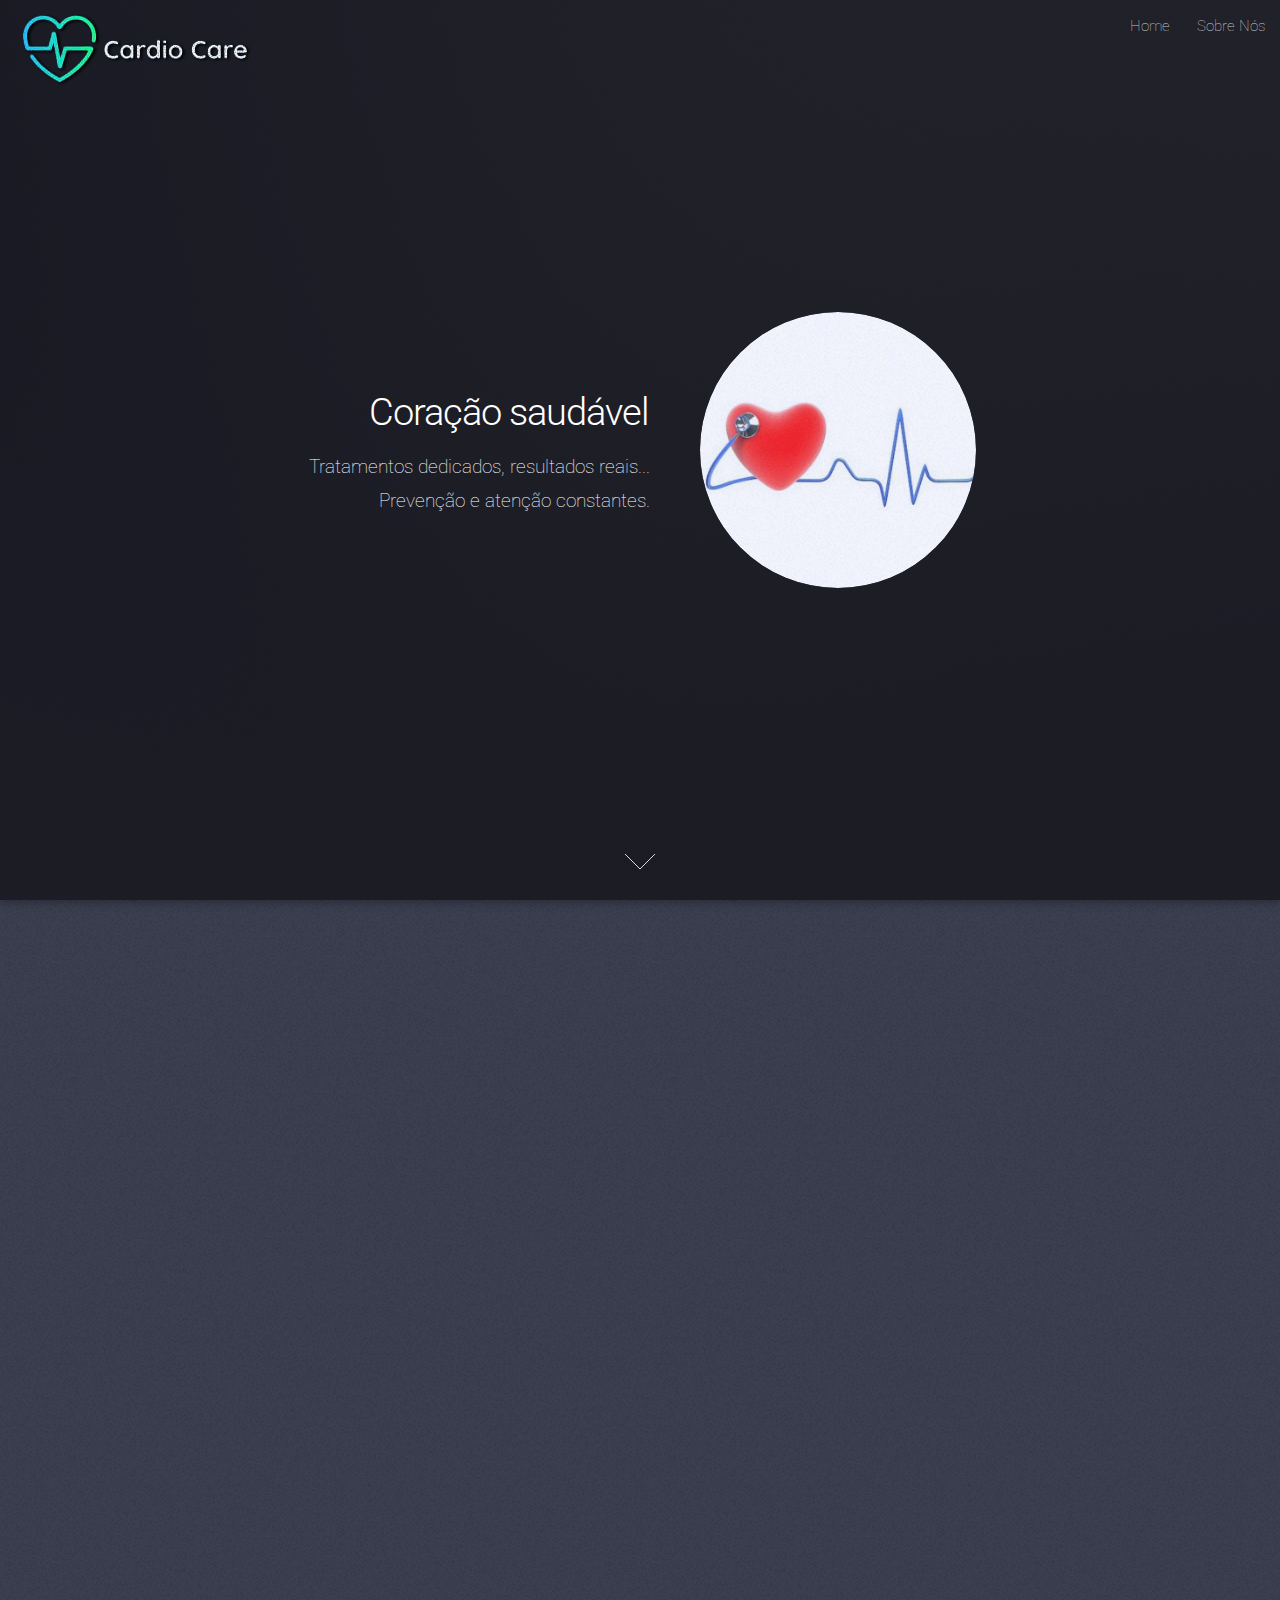
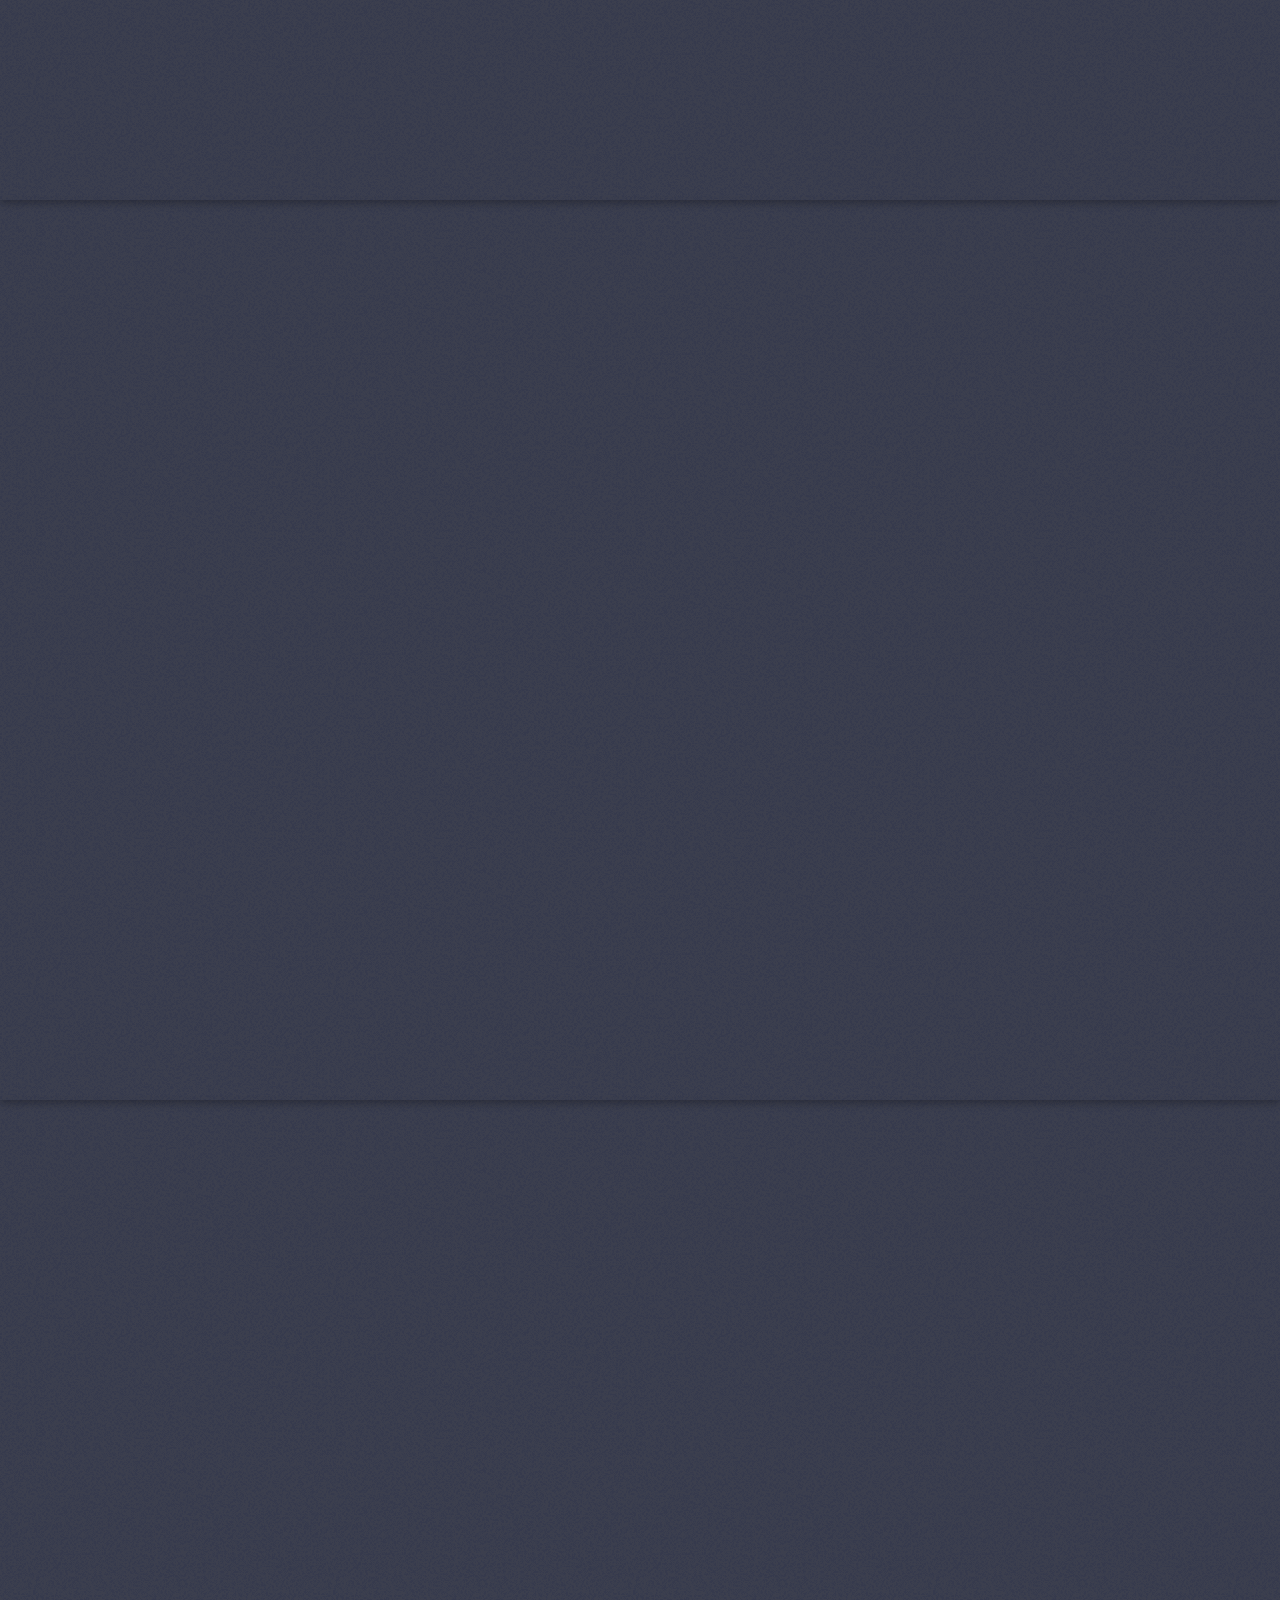
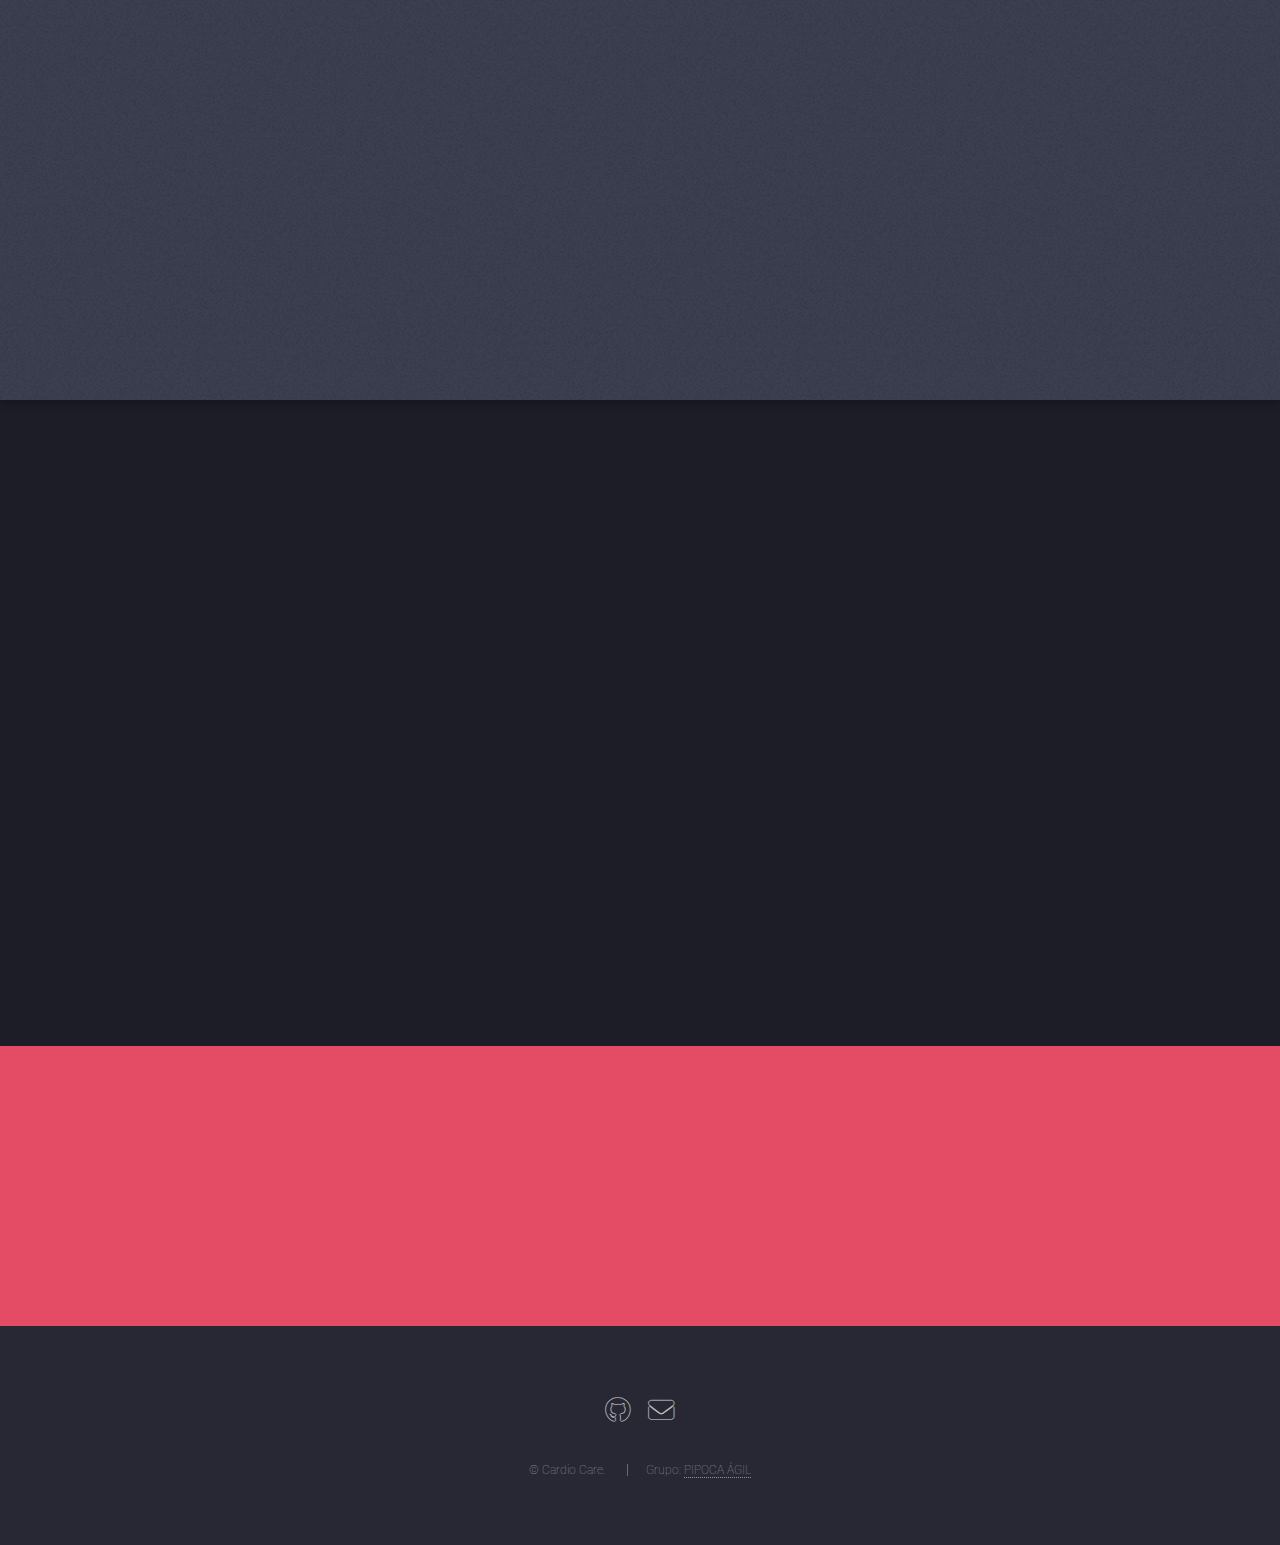
==== commit 58ddba90: "Changing the font of Risk Factors, increasing the font in the Accordion, and changing the footer" ====
--- a/pipoca/index.html
+++ b/pipoca/index.html
@@ -88,23 +88,19 @@
 			<span class="image fit main"><img src="images/cuidados-medicos.jpg" alt="" /></span>
 			<div class="content">
 				<header>
-					<h2>fatores de risco</h2>
-					<p>Os fatores de risco cardiovasculares são aqueles que aumentam a probabilidade da ocorrência da
-						doença, em determinado período de tempo, como :</p>
-				</header>
-				<p>Idade acima 70 anos;
-					Hipertensão arterial;
-					Colesterol elevado;
-					Tabagismo;
-					Diabetes;
-					Sedentarismo;
-					Obesidade;
-					História familiar de doença cardíaca;
-					Fatores psicossociais.
+					<h2>Fatores de Risco</h2>
+					<!-- <p>Os fatores de risco cardiovasculares são aqueles que aumentam a probabilidade da ocorrência da
+						doença, em determinado período de tempo, como :</p> -->
+				</header>
+				<p> 
+					Os fatores de risco cardiovasculares são aqueles que aumentam a probabilidade da ocorrência da
+					doença, em determinado período de tempo, como: Idade acima 70 anos, Hipertensão arterial,
+					Colesterol elevado, Tabagismo, Diabetes, Sedentarismo, Obesidade, História familiar de doença cardíaca,
+					Fatores psicossociais. Ainda é fundamental determinar a possibilidade de fazer alguma intervenção neste fator de risco a fim de prevenir a ocorrência da doença (chamada de prevenção primária) ou prevenir a recorrência da doença em indivíduos que já foram acometidos (prevenção secundária).
 				</p>
-				<ul class="actions">
+				<!-- <ul class="actions">
 					<li><a href="#" class="button">Learn More</a></li>
-				</ul>
+				</ul> -->
 			</div>
 			<a href="#three" class="goto-next scrolly">Next</a>
 		</section>
@@ -121,9 +117,9 @@
 					150 a 300 minutos de atividades de moderada intensidade por semana ou 75 minutos de atividades de
 					alta intensidade por semana, como caminhadas aceleradas, corrida, natação, musculação entre outros.
 				</p>
-				<ul class="actions">
+				<!-- <ul class="actions">
 					<li><a href="#" class="button">Learn More</a></li>
-				</ul>
+				</ul> -->
 			</div>
 			<a href="#four" class="goto-next scrolly">Next</a>
 		</section>
@@ -132,7 +128,7 @@
 		<section id="four" class="wrapper style1 special fade-up">
 			<div class="container">
 				<header class="major">
-					<h2>5 Doenças cardíacas que mais afetam o Brasil</h2>
+					<h2> Doenças cardíacas que mais afetam o Brasil</h2>
 					<p>No dia 29 de setembro é celebrado o Dia Mundial do Coração, data criada para lembrar a sociedade
 						sobre a importância do cuidado com a saúde do coração. </p>
 				</header>
@@ -277,16 +273,16 @@
 		<!-- Footer -->
 		<footer id="footer">
 			<ul class="icons">
-				<li><a href="#" class="icon brands alt fa-twitter"><span class="label">Twitter</span></a></li>
+				<!-- <li><a href="#" class="icon brands alt fa-twitter"><span class="label">Twitter</span></a></li>
 				<li><a href="#" class="icon brands alt fa-facebook-f"><span class="label">Facebook</span></a></li>
 				<li><a href="#" class="icon brands alt fa-linkedin-in"><span class="label">LinkedIn</span></a></li>
-				<li><a href="#" class="icon brands alt fa-instagram"><span class="label">Instagram</span></a></li>
+				<li><a href="#" class="icon brands alt fa-instagram"><span class="label">Instagram</span></a></li> -->
 				<li><a href="#" class="icon brands alt fa-github"><span class="label">GitHub</span></a></li>
 				<li><a href="#" class="icon solid alt fa-envelope"><span class="label">Email</span></a></li>
 			</ul>
 			<ul class="copyright">
-				<li>&copy; Untitled. All rights reserved.</li>
-				<li>Design: <a href="http://html5up.net">HTML5 UP</a></li>
+				<li>&copy; Cardio Care.</li>
+				<li>Grupo: <a href="http://html5up.net">PIPOCA ÁGIL</a></li>
 			</ul>
 		</footer>
 
--- a/pipoca/assets/css/main.css
+++ b/pipoca/assets/css/main.css
@@ -4170,7 +4170,7 @@
 	background-color: #1c1d26;
 	color: rgba(255, 255, 255, 0.75);
 	font-family: "Roboto", Helvetica, sans-serif;
-	font-size: 15pt;
+	font-size: 18pt;
 	cursor: pointer;
 	padding: 18px;
 	width: 100%;
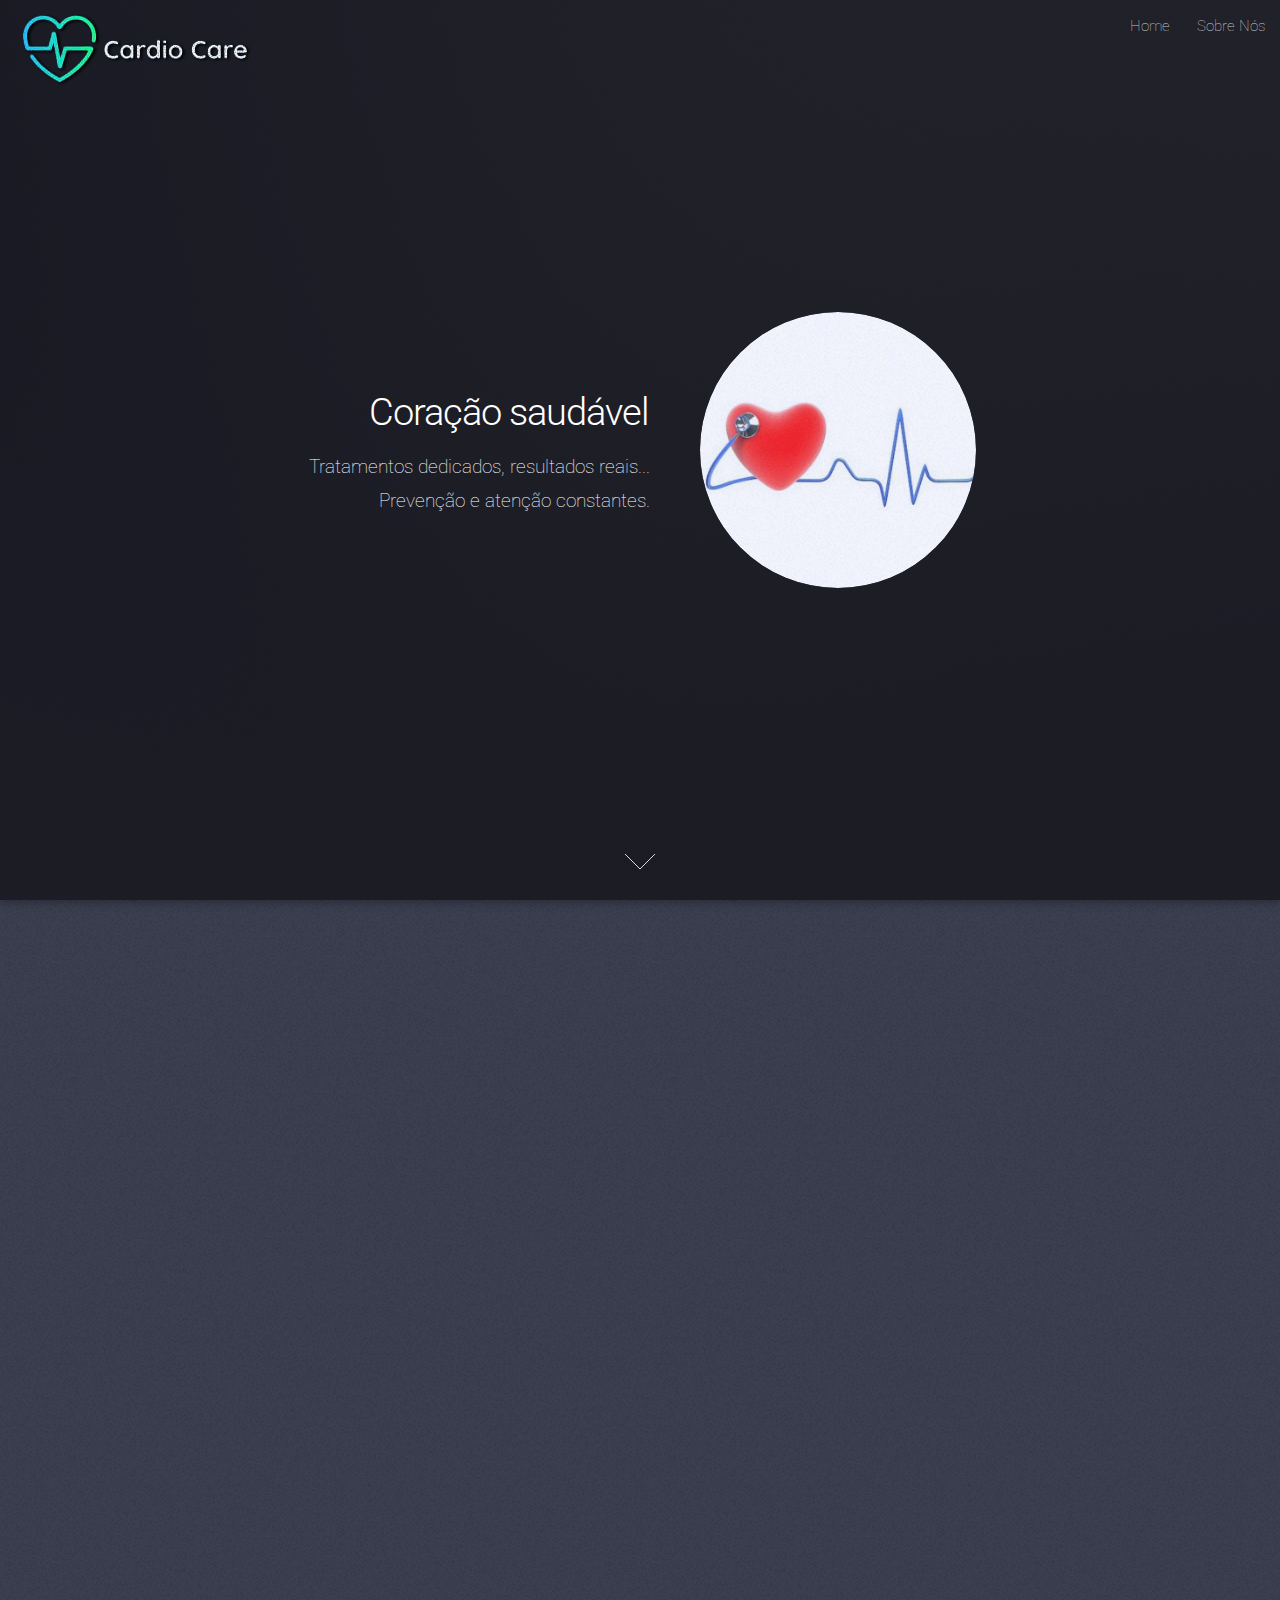
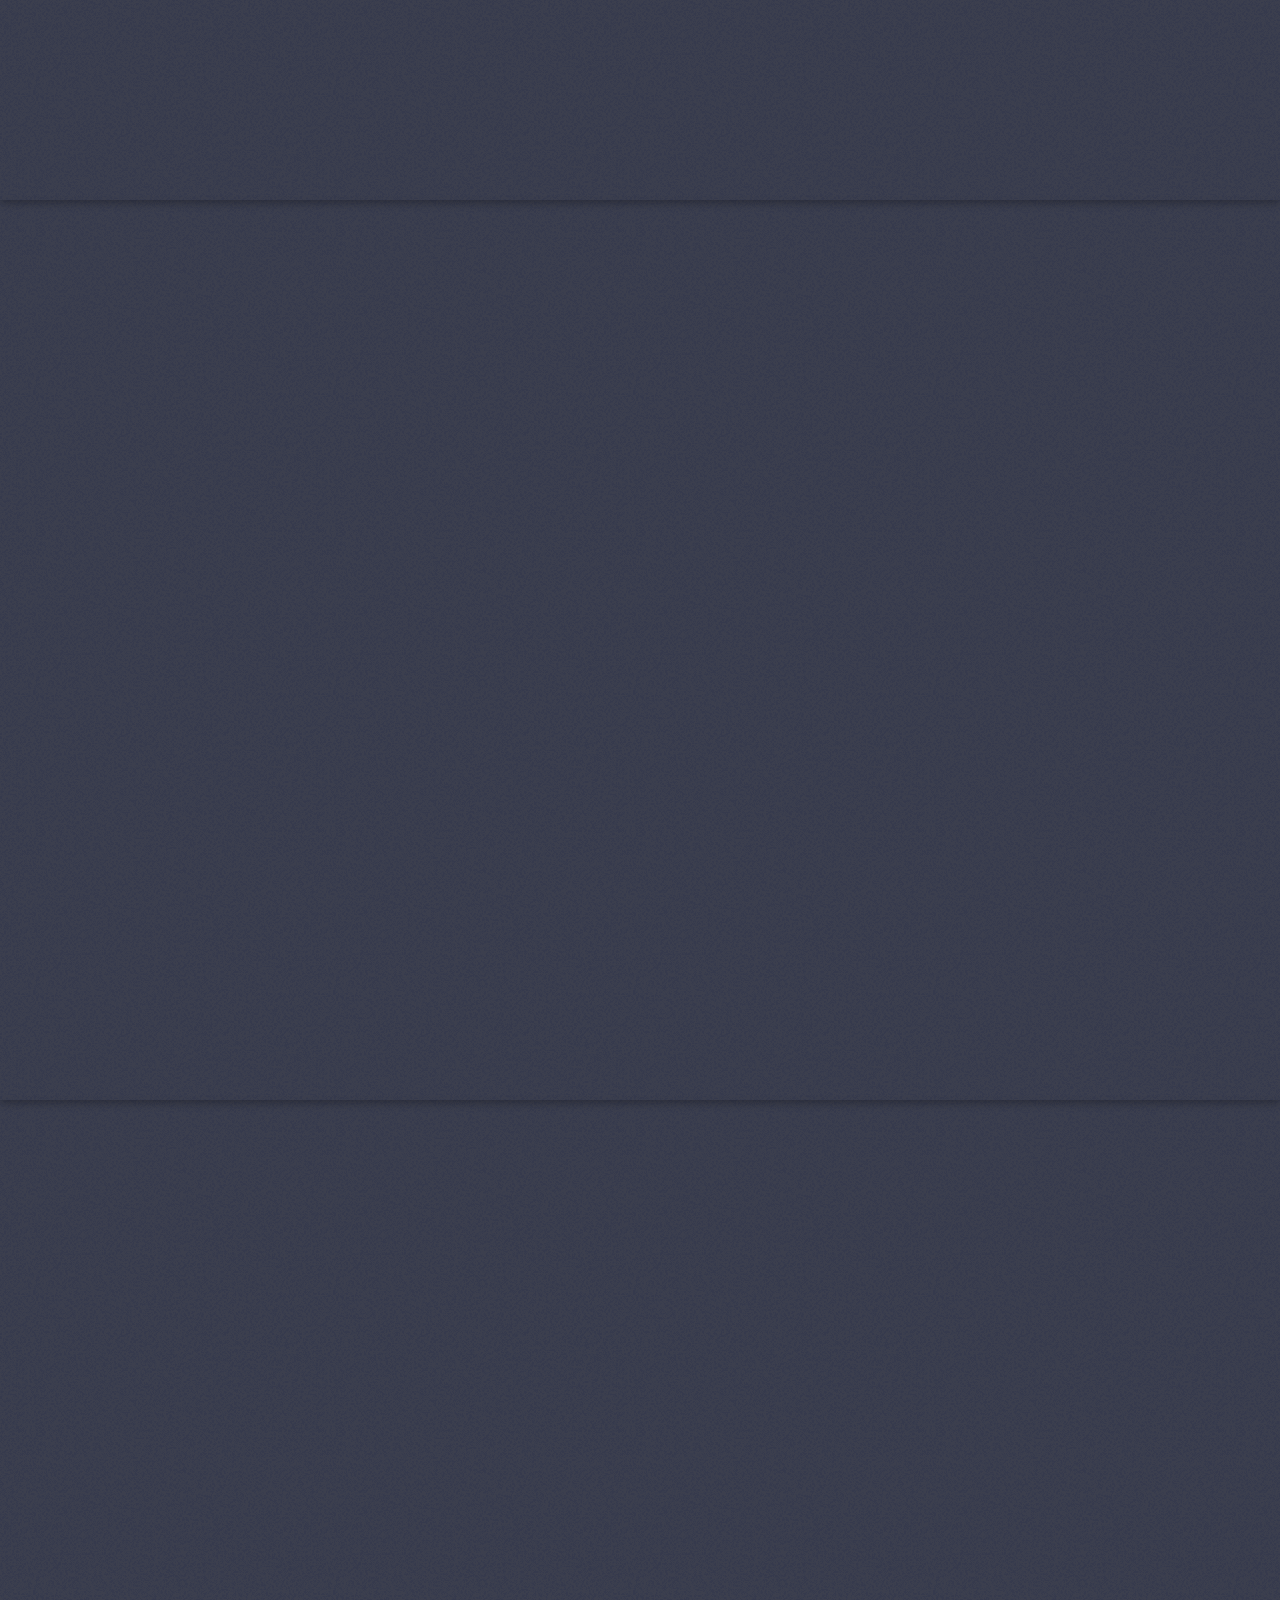
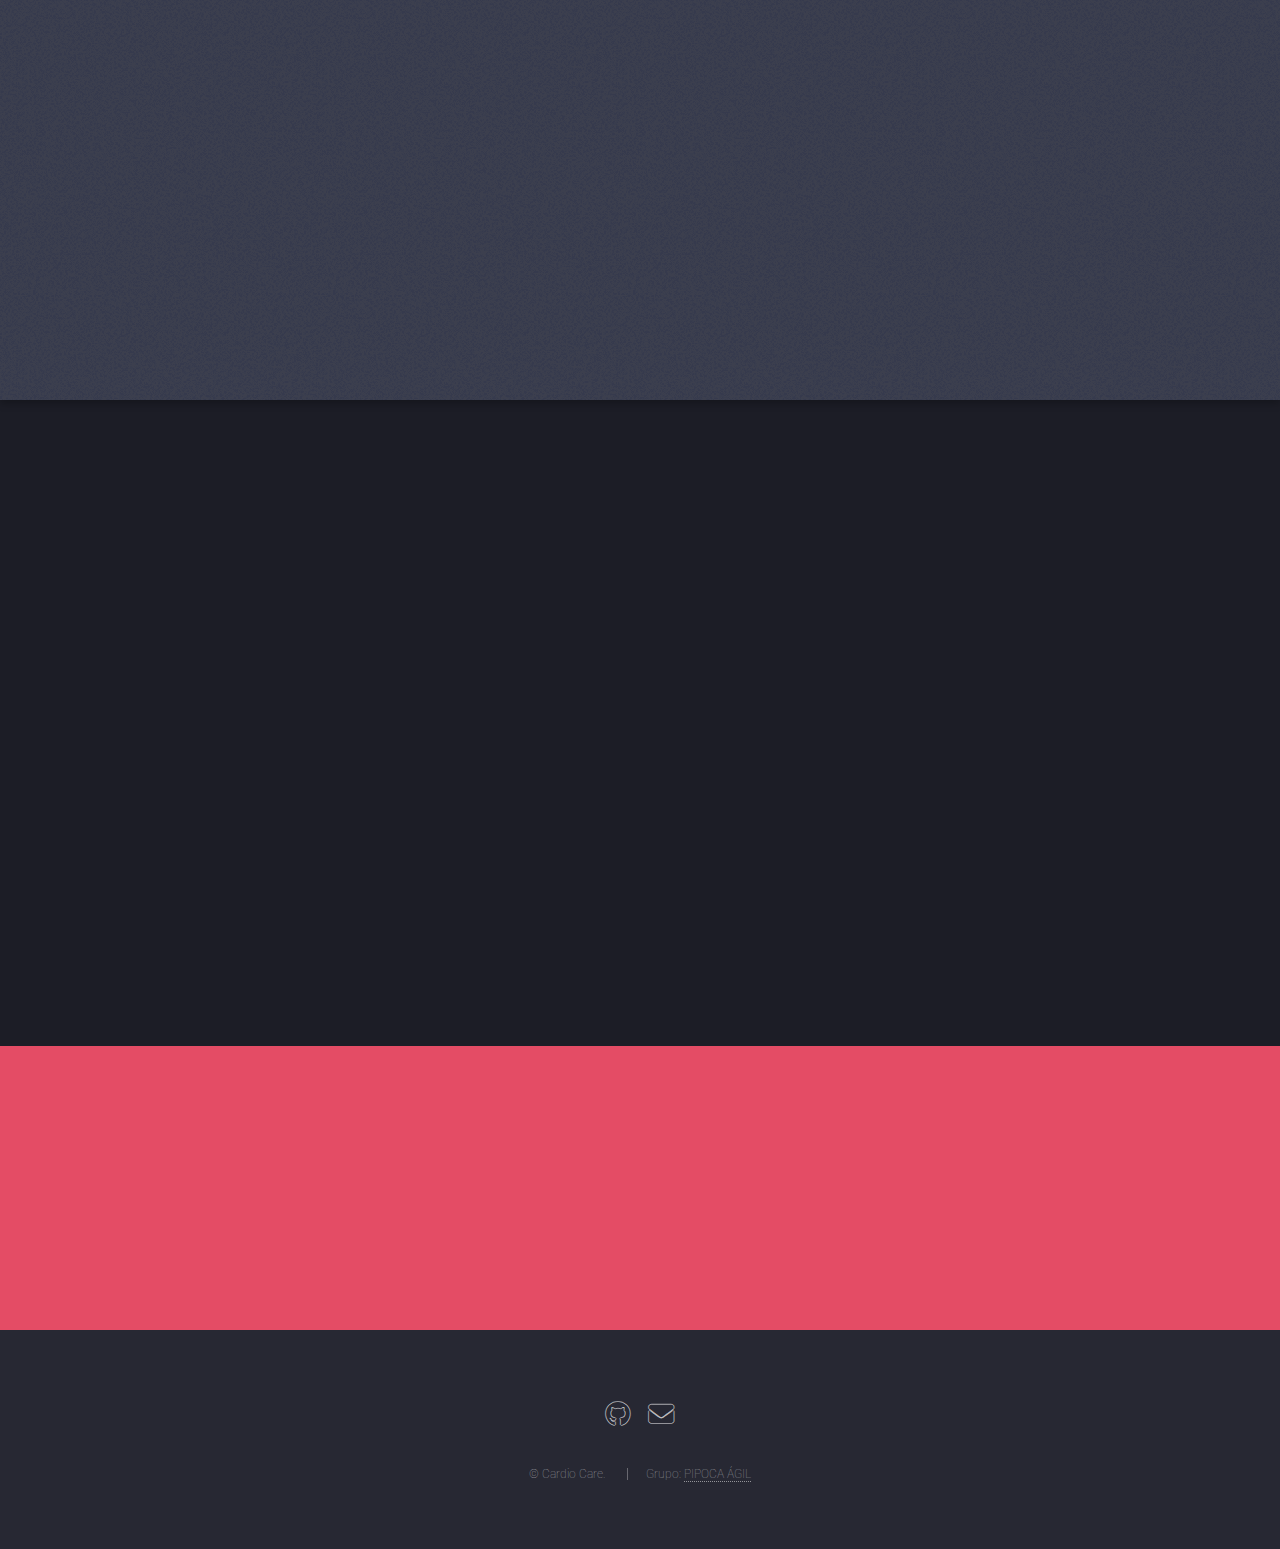
==== commit f4d55284: "modificando a secção de fato ou fake" ====
--- a/pipoca/index.html
+++ b/pipoca/index.html
@@ -32,9 +32,7 @@
 					<li><a href="index.html">Home</a></li>
 					<li>
 						<a href="sobrenos.html">Sobre Nós</a>
-
 					</li>
-
 				</ul>
 			</nav>
 		</header>
@@ -254,7 +252,7 @@
 		<section id="fact-check" class="wrapper style2 special fade">
 			<div class="container">
 				<header>
-					<h2>Verificação de Fatos</h2>
+					<h2>Fato ou Fake!</h2>
 					<p id="factText">A doença cardíaca é a principal causa de morte em todo o mundo.</p>
 				</header>
 				<div class="row gtr-uniform gtr-50">
@@ -269,6 +267,14 @@
 			</div>
 		</section>
 
+		<!-- Modal -->
+		<div id="myModal" class="modal">
+			<div class="modal-content">
+				<span class="close">&times;</span>
+				<p id="modalMessage"></p>
+				<p id="modalInfo"></p>
+			</div>
+		</div>
 
 		<!-- Footer -->
 		<footer id="footer">
@@ -277,8 +283,8 @@
 				<li><a href="#" class="icon brands alt fa-facebook-f"><span class="label">Facebook</span></a></li>
 				<li><a href="#" class="icon brands alt fa-linkedin-in"><span class="label">LinkedIn</span></a></li>
 				<li><a href="#" class="icon brands alt fa-instagram"><span class="label">Instagram</span></a></li> -->
-				<li><a href="#" class="icon brands alt fa-github"><span class="label">GitHub</span></a></li>
-				<li><a href="#" class="icon solid alt fa-envelope"><span class="label">Email</span></a></li>
+				<li><a href="https://github.com/Lusitanos2024" class="icon brands alt fa-github"><span class="label">GitHub</span></a></li>
+				<li><a href="mailto:lusitanospipocaagil@gmail.com" class="icon solid alt fa-envelope"><span class="label">Email</span></a></li>
 			</ul>
 			<ul class="copyright">
 				<li>&copy; Cardio Care.</li>
@@ -300,10 +306,6 @@
 	<script src="assets/js/fatooufake.js"></script>
 	<script src="assets/js/accordion.js"></script>
 
-
-
-
-
 </body>
 
 </html>--- a/pipoca/assets/css/main.css
+++ b/pipoca/assets/css/main.css
@@ -3586,6 +3586,101 @@
 					color: inherit;
 				}
 
+/* ----------- Sobrenos ---------------- */
+#integrantes {
+    text-align: center;
+    margin-bottom: 20px;
+}
+
+.integrantes-container {
+    display: flex;
+    flex-wrap: wrap;
+    justify-content: center;
+    gap: 20px;
+}
+
+.integrante {
+    text-align: center;
+    padding: 20px;
+    border: 1px solid #ddd;
+    border-radius: 10px;
+    background-color: #b5b2b200;
+    transition: box-shadow 0.3s ease;
+    width: calc(33.333% - 40px); /* three columns with 20px margin */
+    box-sizing: border-box;
+}
+
+/* ----- Sobrenos titulo logo -------------------*/
+.title-wrapper {
+    display: flex;
+    align-items: center;
+    justify-content: center;
+	flex-direction: column;
+	text-align: center; 
+}
+
+.title-wrapper h2 {
+    margin-right: 20px; /* Espaço entre o título e o logotipo */
+    font-size: 2em;
+    color: #ddd;
+}
+
+.title-wrapper .logo {
+    width: 200px;
+    height: auto;
+	border-radius: 25%;
+	margin: 30px 30px 0 0;
+}
+
+@media screen and (max-width: 1200px) {
+    .integrante {
+        width: calc(50% - 40px); /* two columns with 20px margin */
+    }
+}
+
+@media screen and (max-width: 768px) {
+    .integrante {
+        width: calc(100% - 40px); /* one column with 20px margin */
+    }
+}
+
+.integrante:hover {
+    box-shadow: 0 0 10px rgba(0, 0, 0, 0.1);
+}
+
+.integrante-photo {
+    width: 150px;
+    height: 150px;
+    border-radius: 50%;
+    margin-bottom: 15px;
+    object-fit: cover;
+    border: 3px solid #007bff;
+}
+
+.integrante h3 {
+    margin: 10px 0;
+    font-size: 1.5em;
+    color: #ddd;
+}
+
+.integrante p {
+    font-size: 1em;
+    color: #ddd;
+    margin: 0 0 10px;
+}
+
+.integrante .fa-linkedin-in {
+    color: #0077b5;
+    font-size: 1.5em;
+    text-decoration: none;
+    transition: color 0.3s ease;
+}
+
+.integrante .fa-linkedin-in:hover {
+    color: #005582;
+}
+
+
 /* XLarge */
 
 	@media screen and (max-width: 1680px) {
@@ -4097,23 +4192,51 @@
 				padding: 3em 1.25em;
 			}
 
-				#footer .copyright {
+			#footer .copyright {
 					line-height: inherit;
-				}
-
-					#footer .copyright li {
-						border-left: 0;
-						display: block;
-						margin: 0;
-						padding: 0;
-					}
+			}
+
+			#footer .copyright li {
+				border-left: 0;
+				display: block;
+				margin: 0;
+				padding: 0;
+			}
 
 	}
 	
 	/* Estilos para os botões */
 .buttonfato {
-    background-color: #4CAF50; /* Cor de fundo verde */
-    border: none;
+	background-color: transparent;
+    border: 2px solid green;
+    color: white ;
+	border-radius: 50px;
+    padding: 15px 32px;
+    text-align: center;
+    text-decoration: none;
+    display: inline-block;
+    font-size: 16px;
+    margin: 4px 2px;
+    transition-duration: 0.4s;
+    cursor: pointer;
+}
+
+.buttonfato:hover {
+    background-color: green; 
+}
+
+/* Estilos para os emoticons */
+.emoticon {
+    font-size: 20px; /* Tamanho do emoticon */
+    vertical-align: middle; /* Alinha verticalmente com o texto */
+    margin-right: 5px; /* Margem à direita para separação do texto */
+}
+
+
+.buttonfake{
+    background-color: transparent;
+    border: 2px solid red;
+	border-radius: 50px;
     color: white;
     padding: 15px 32px;
     text-align: center;
@@ -4125,36 +4248,8 @@
     cursor: pointer;
 }
 
-.button:hover {
-    background-color: #45a049; /* Altera a cor de fundo ao passar o mouse */
-}
-
-/* Estilos para os emoticons */
-.emoticon {
-    font-size: 20px; /* Tamanho do emoticon */
-    vertical-align: middle; /* Alinha verticalmente com o texto */
-    margin-right: 5px; /* Margem à direita para separação do texto */
-}
-
-
-.buttonfake
-
-{
-    background-color: #1f2061; /* Cor de fundo verde */
-    border: none;
-    color: white;
-    padding: 15px 32px;
-    text-align: center;
-    text-decoration: none;
-    display: inline-block;
-    font-size: 16px;
-    margin: 4px 2px;
-    transition-duration: 0.4s;
-    cursor: pointer;
-}
-
-.button:hover {
-    background-color: #0b0c0b; /* Altera a cor de fundo ao passar o mouse */
+.buttonfake:hover {
+    background-color: red; 
 }
 
 /* Estilos para os emoticons */
@@ -4165,7 +4260,48 @@
 	
 }
 
-/* Accordion */
+
+/* ------------------- Modal styles -----------------------*/
+.modal {
+    display: none;
+    position: fixed;
+    z-index: 1;
+    padding-top: 100px;
+    left: 0;
+    top: 0;
+    width: 100%;
+    height: 100%;
+    overflow: auto;
+    background-color: rgb(0,0,0);
+    background-color: rgba(0,0,0,0.4);
+}
+
+.modal-content {
+    background-color: #051037;
+    margin: auto;
+    padding: 20px;
+    border: 1px solid #888;
+    width: 80%;
+    max-width: 600px;
+    text-align: center;
+}
+
+.close {
+    color: #aaa;
+    float: right;
+    font-size: 28px;
+    font-weight: bold;
+}
+
+.close:hover,
+.close:focus {
+    color: black;
+    text-decoration: none;
+    cursor: pointer;
+}
+
+
+/* --------------------- Accordion ----------------------------*/
 .accordion{
 	background-color: #1c1d26;
 	color: rgba(255, 255, 255, 0.75);
